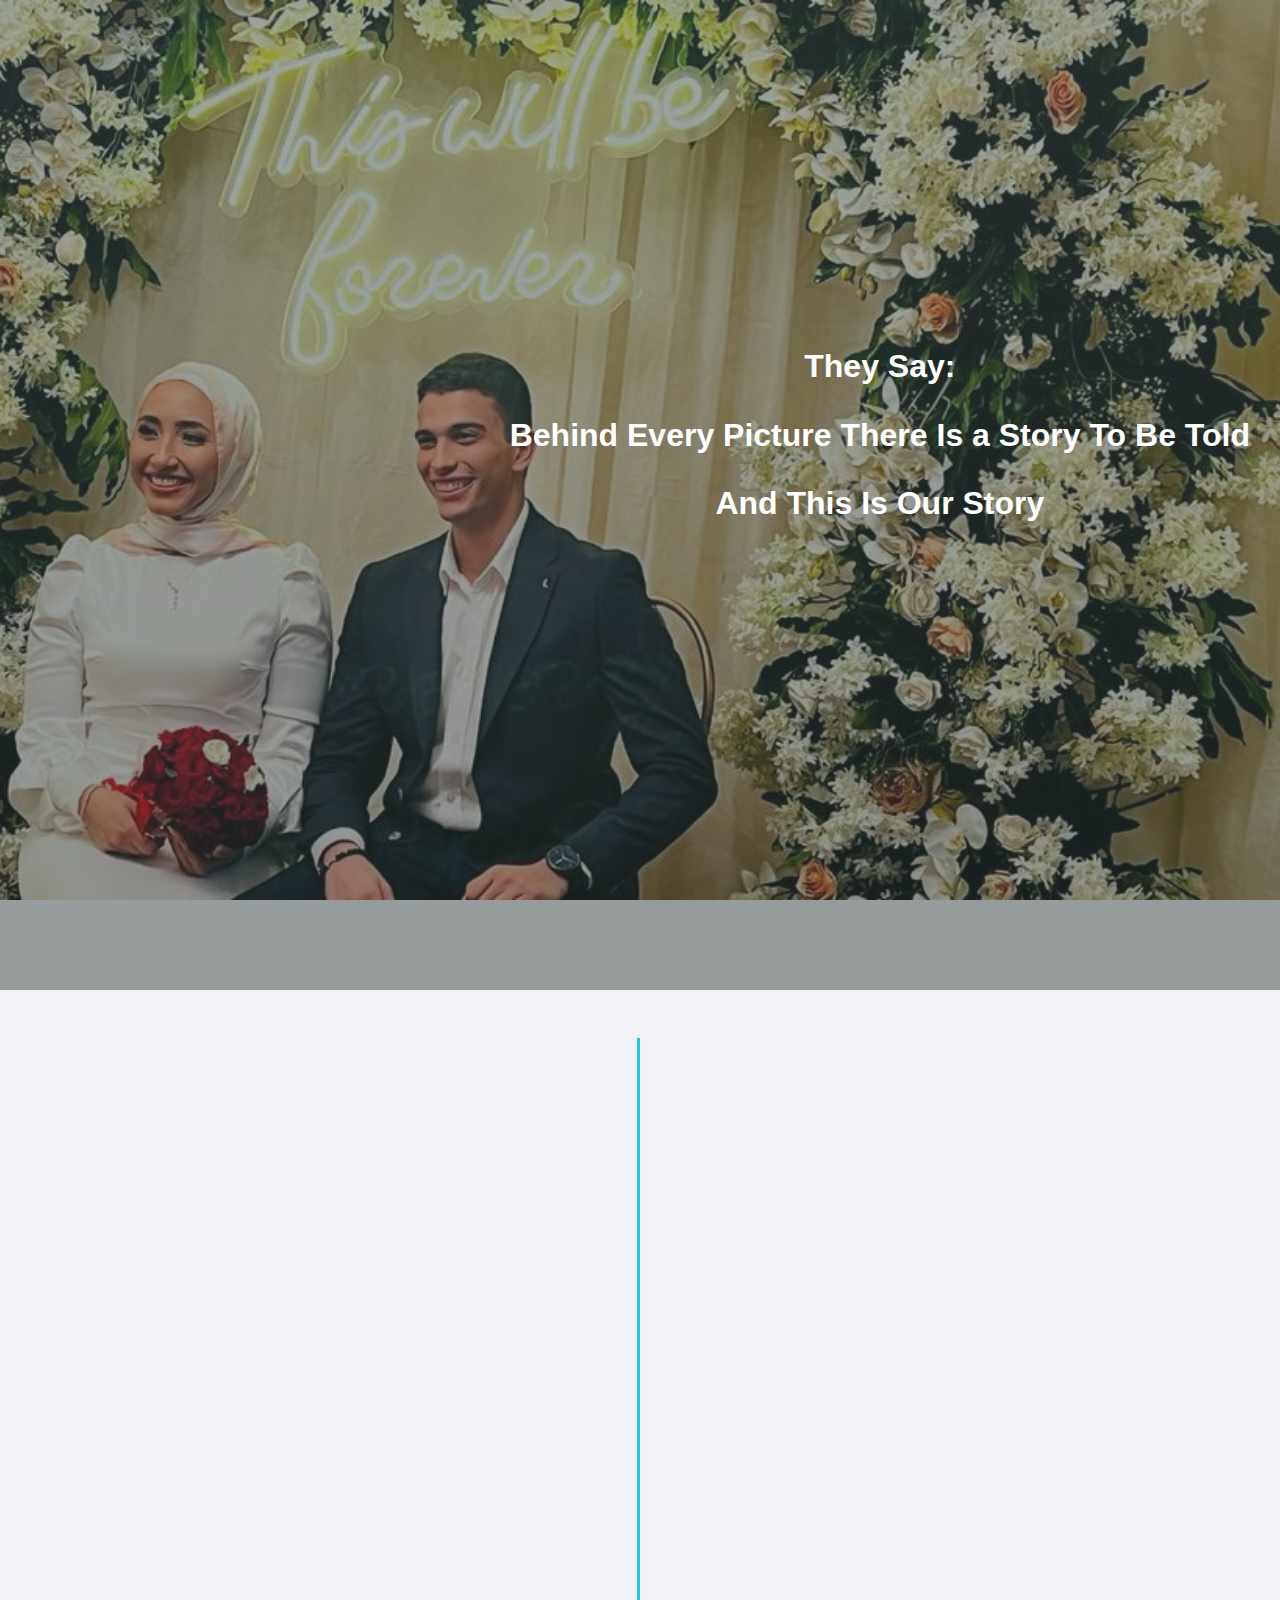
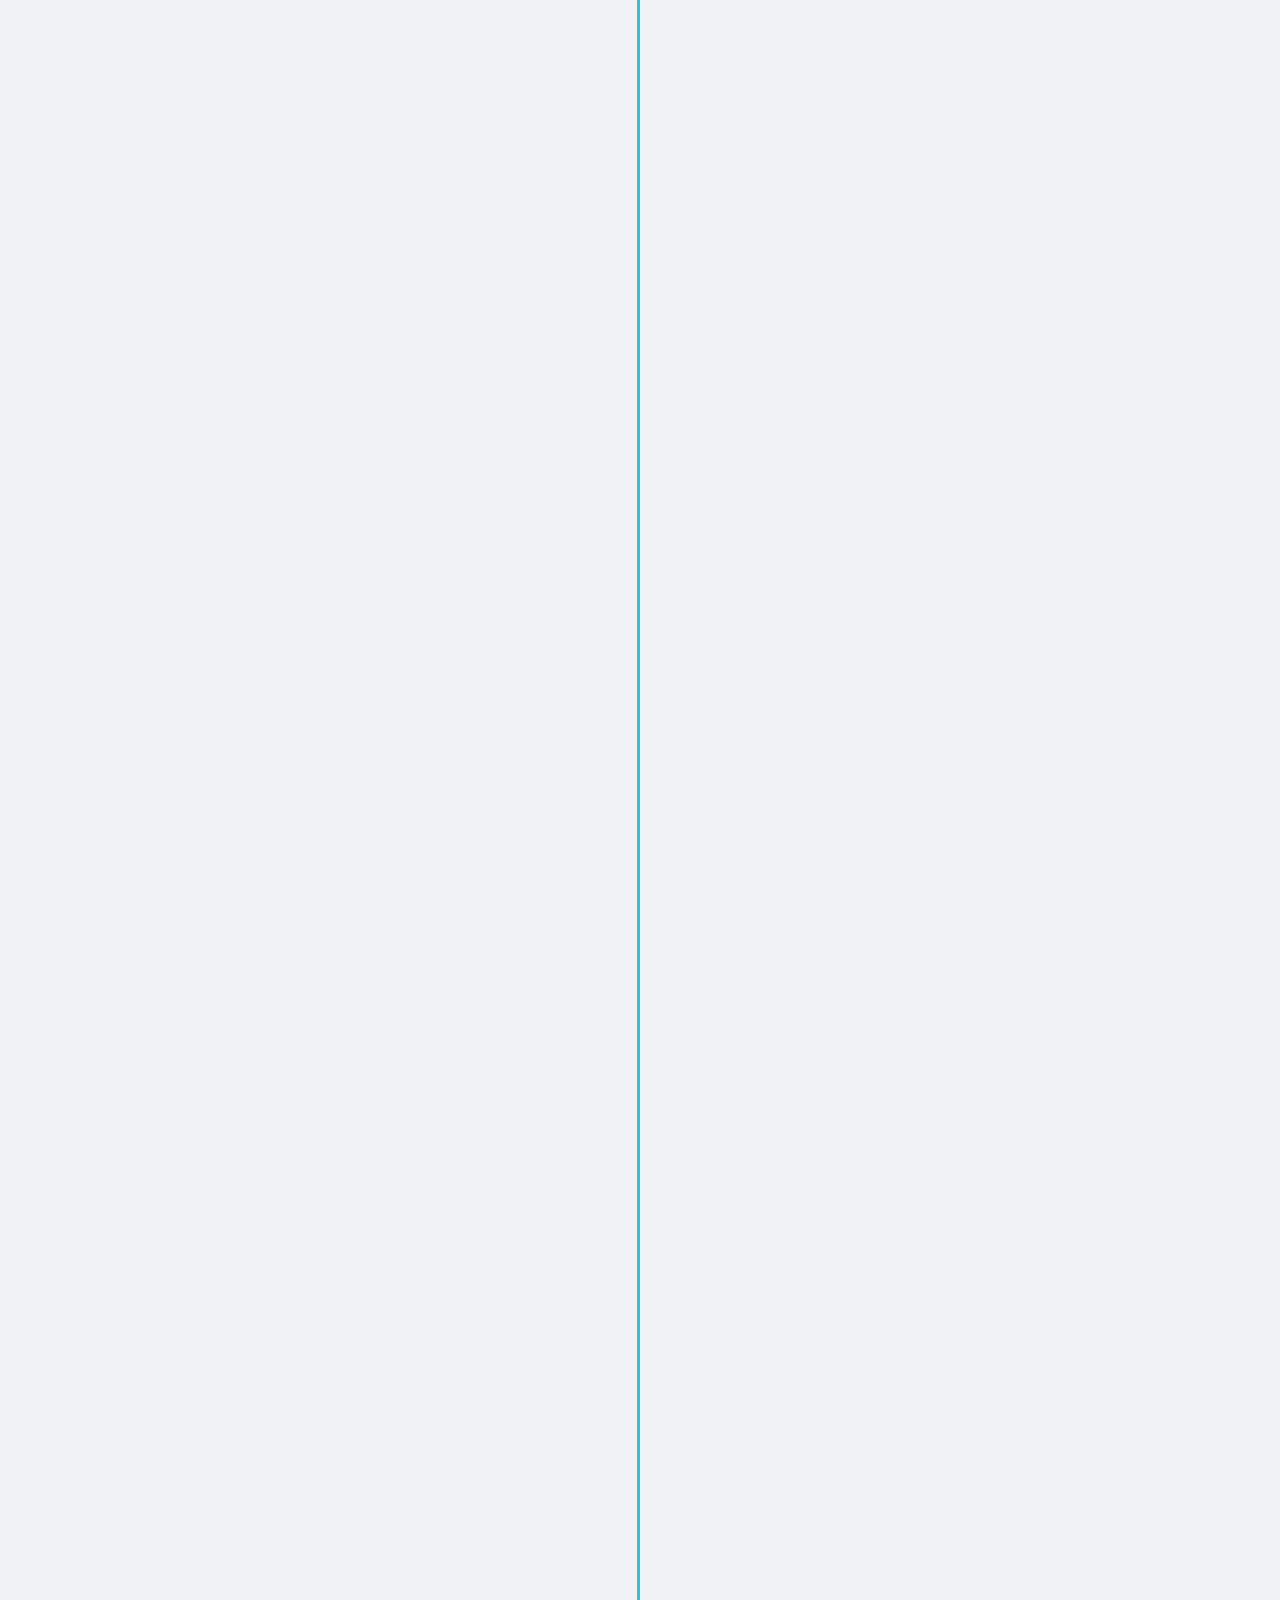
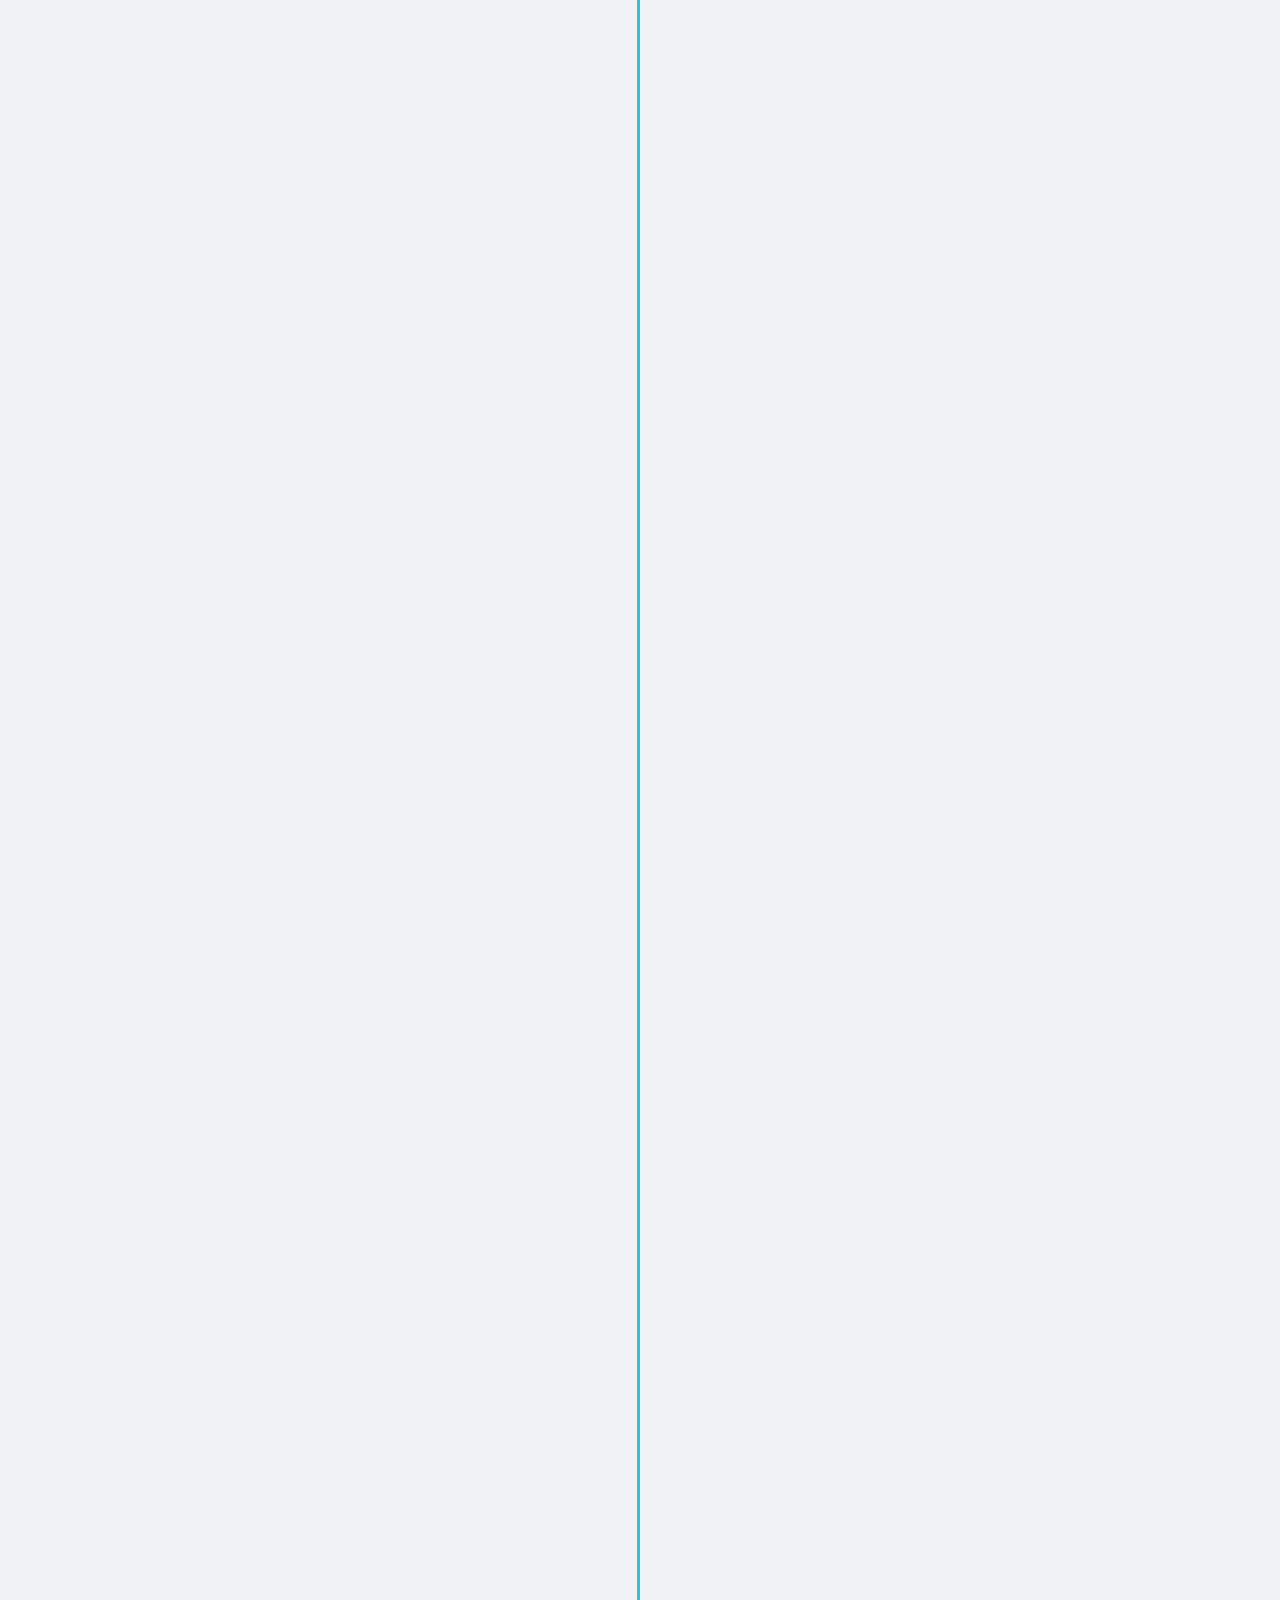
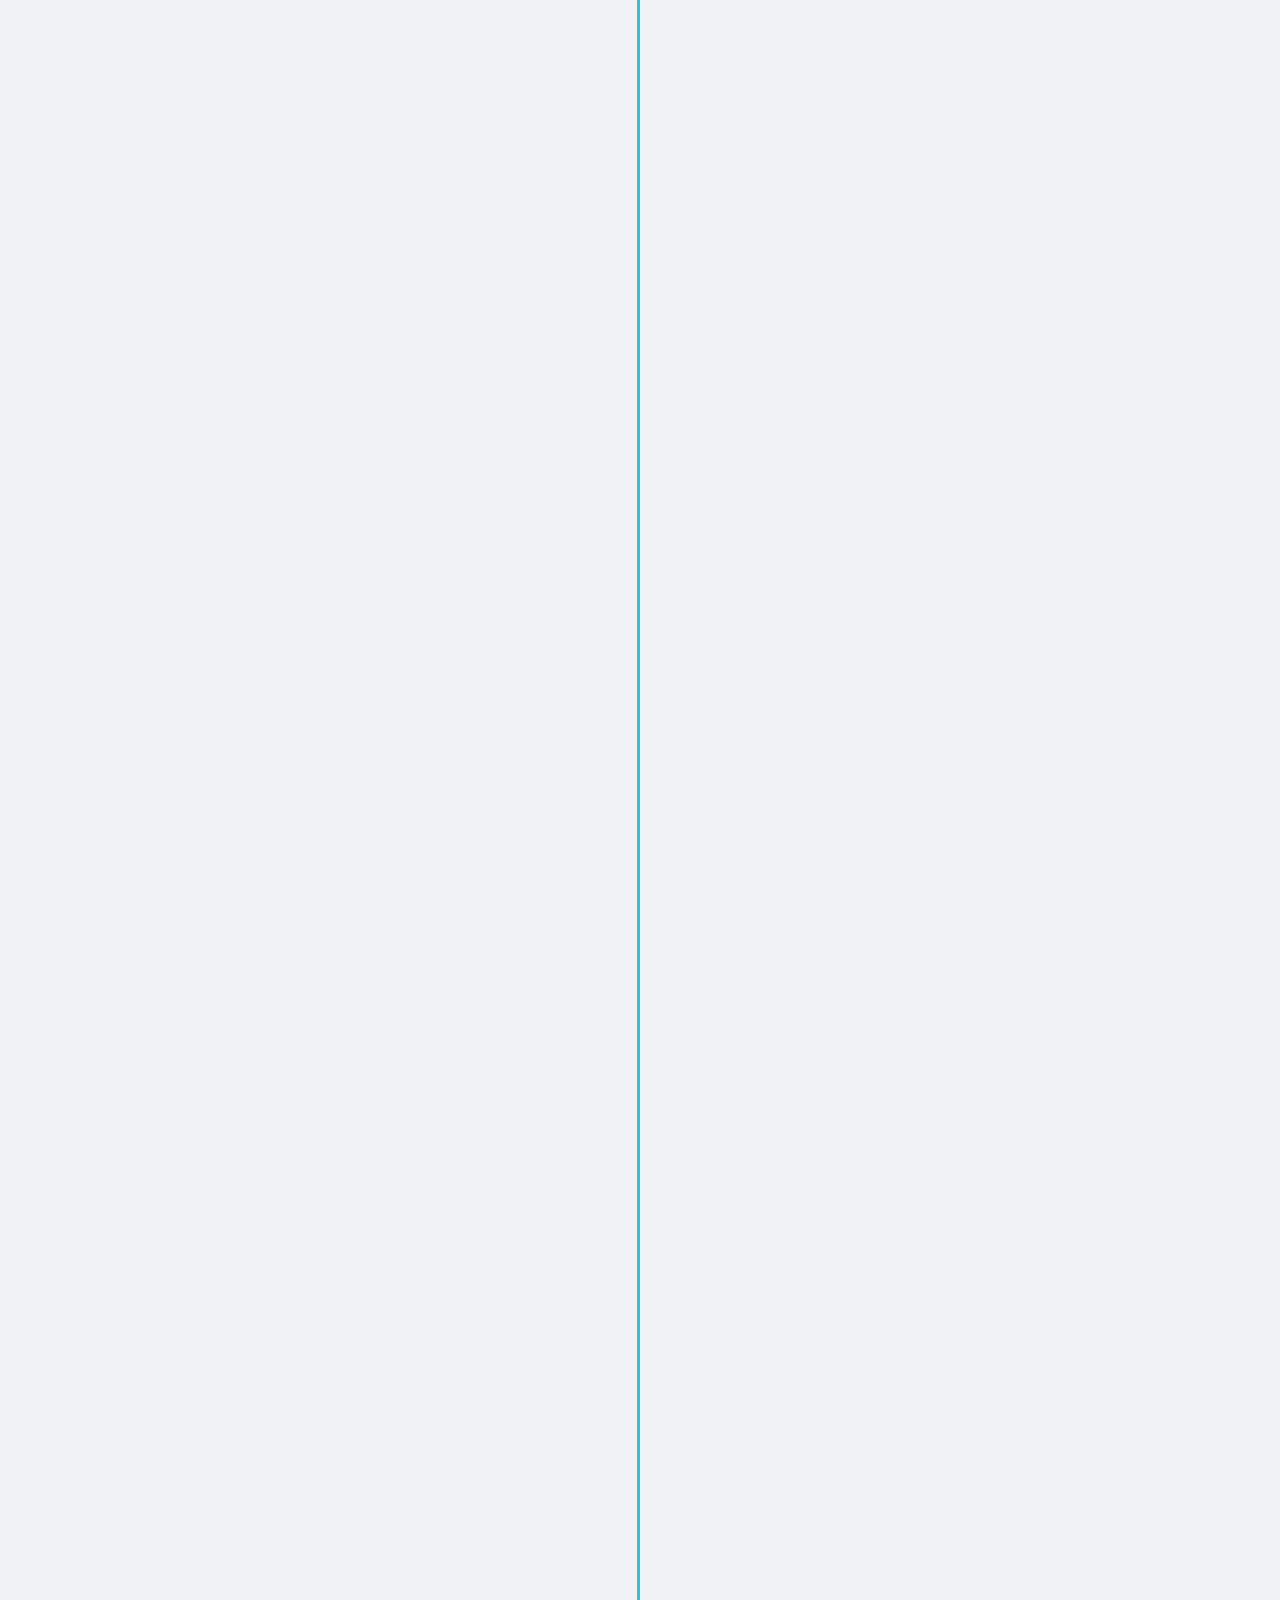
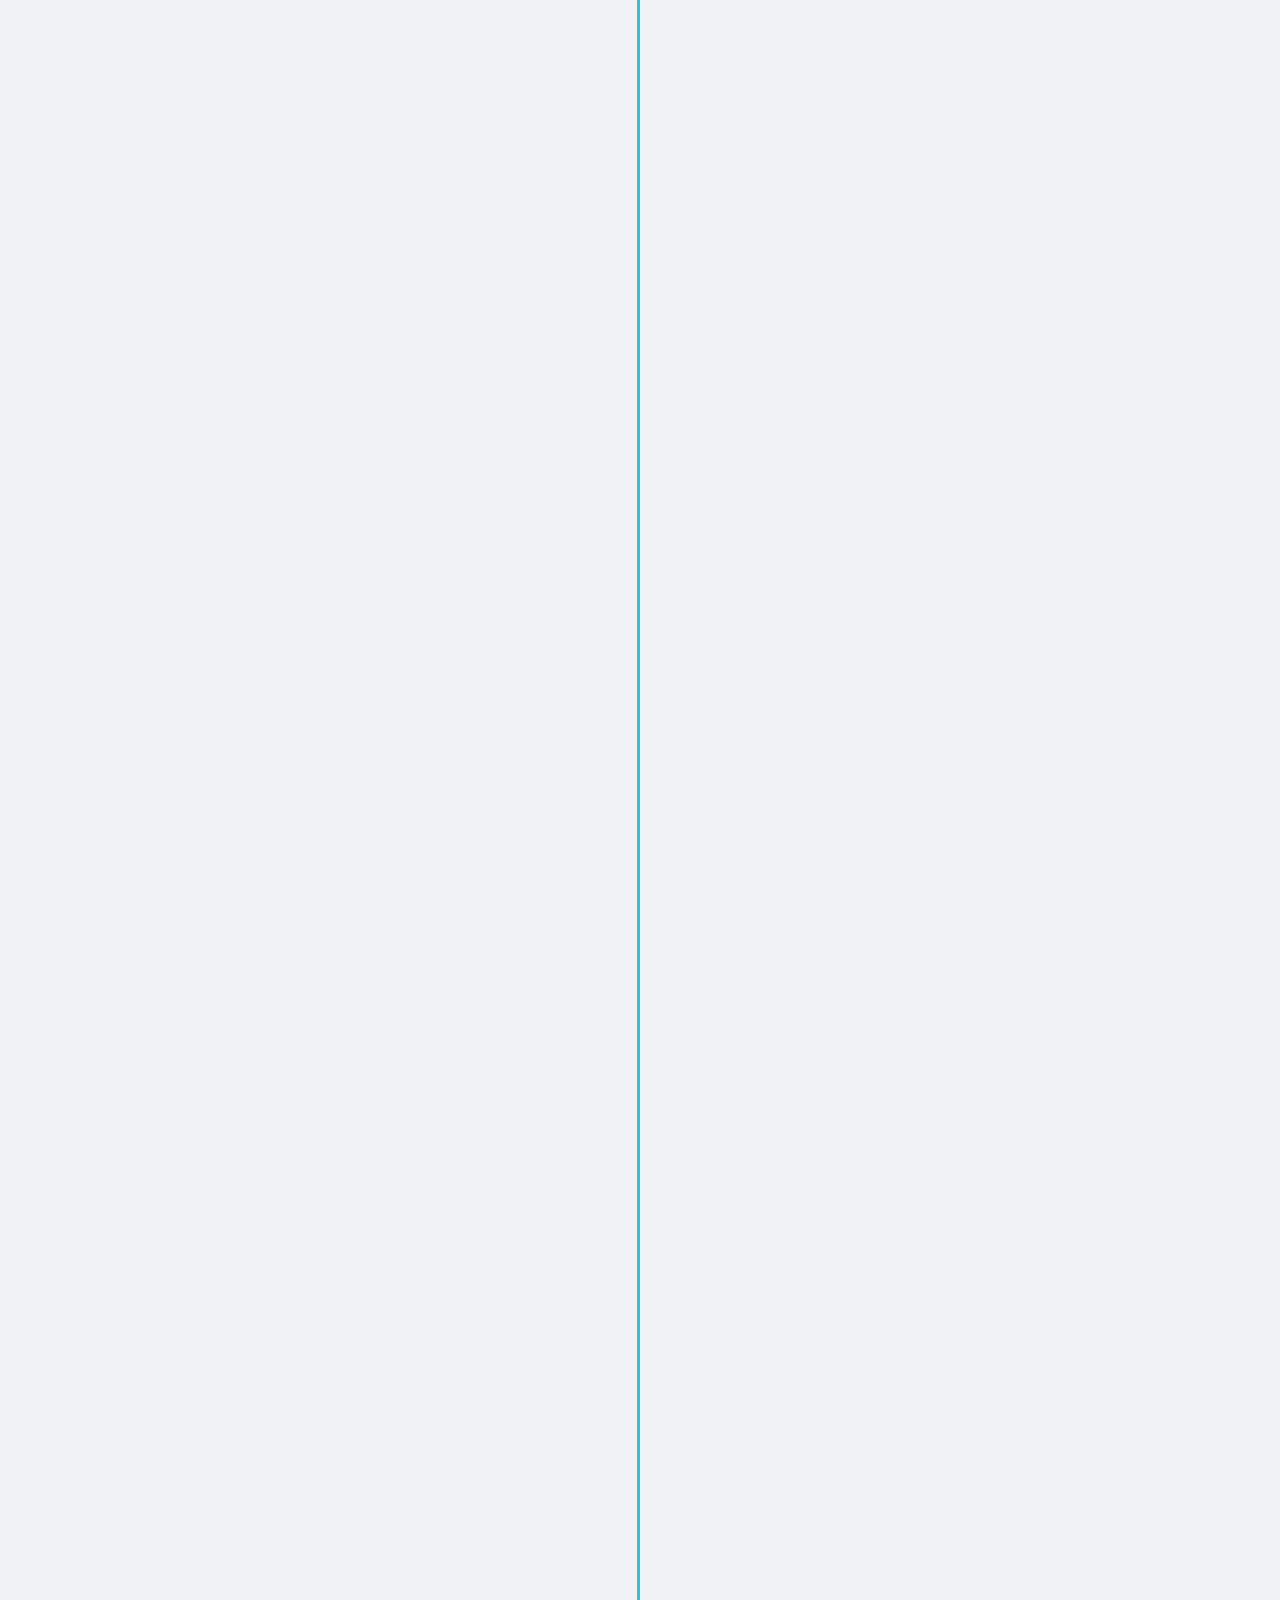
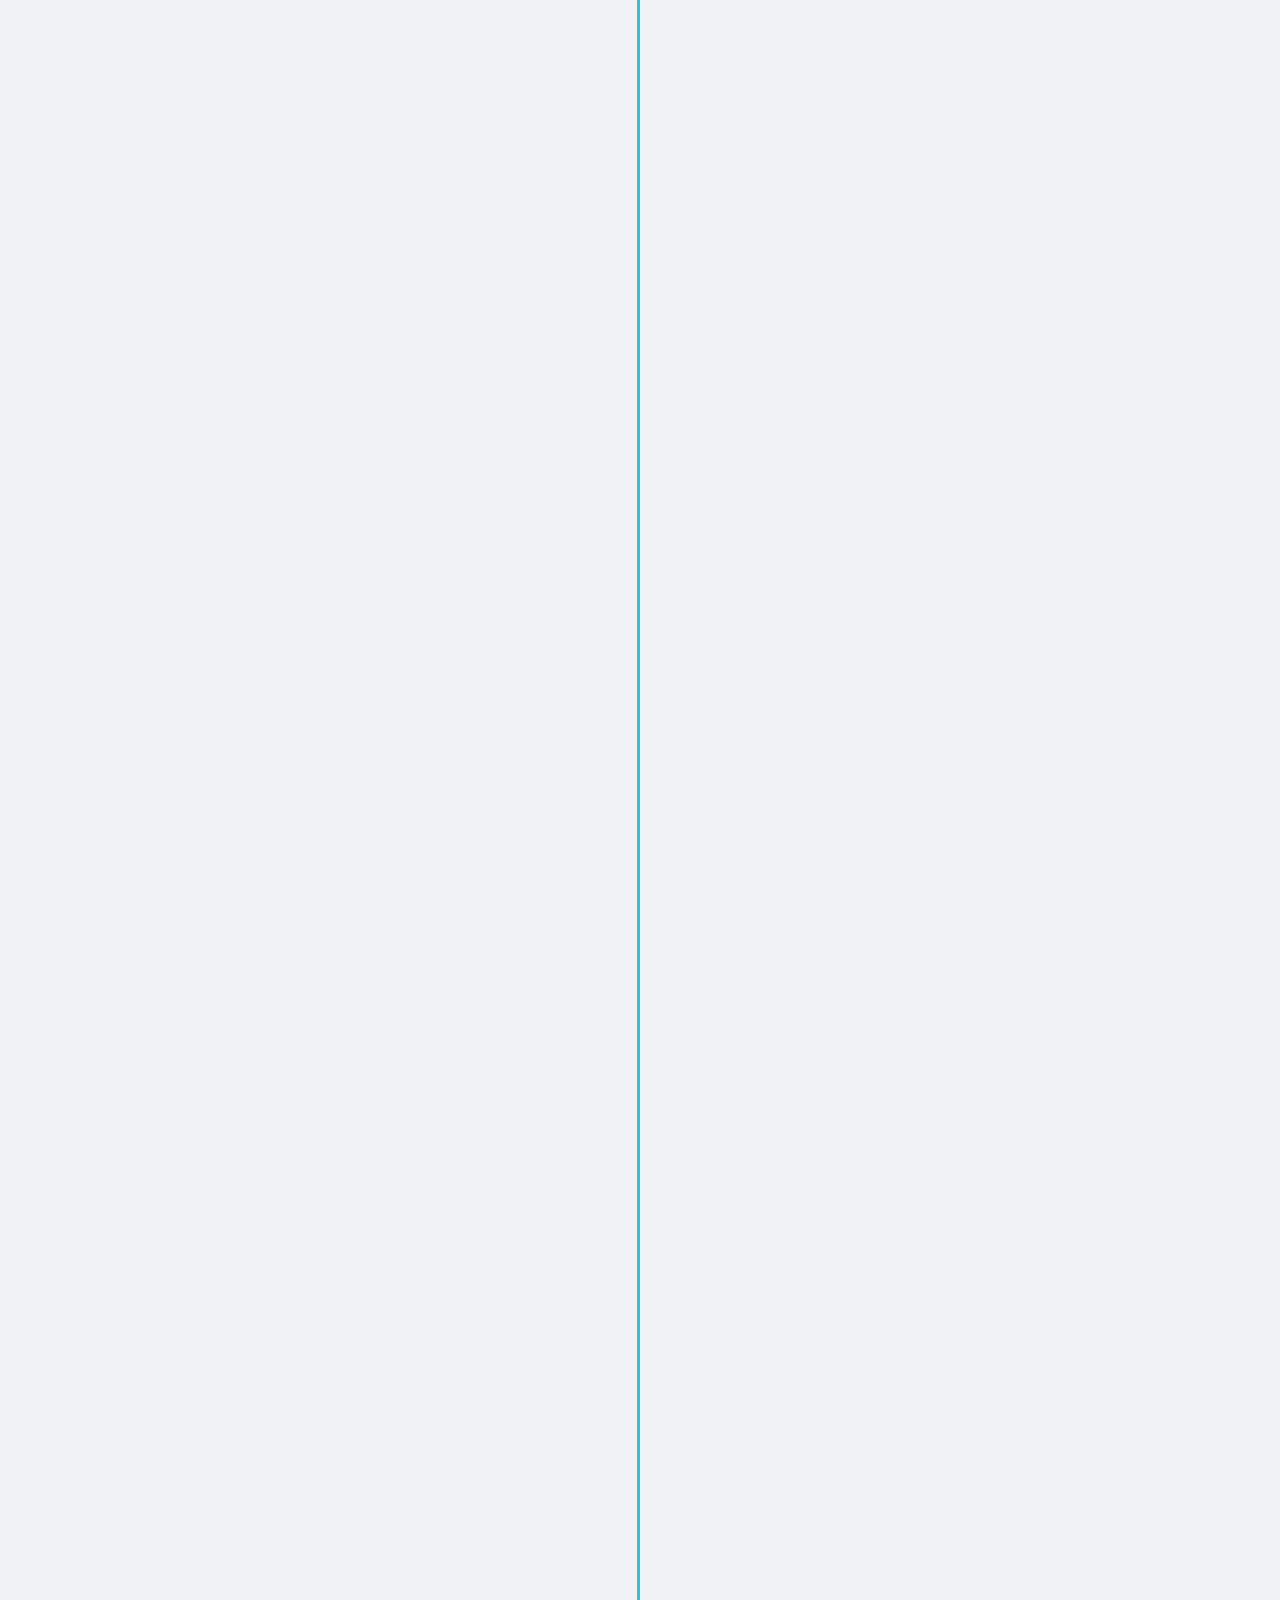
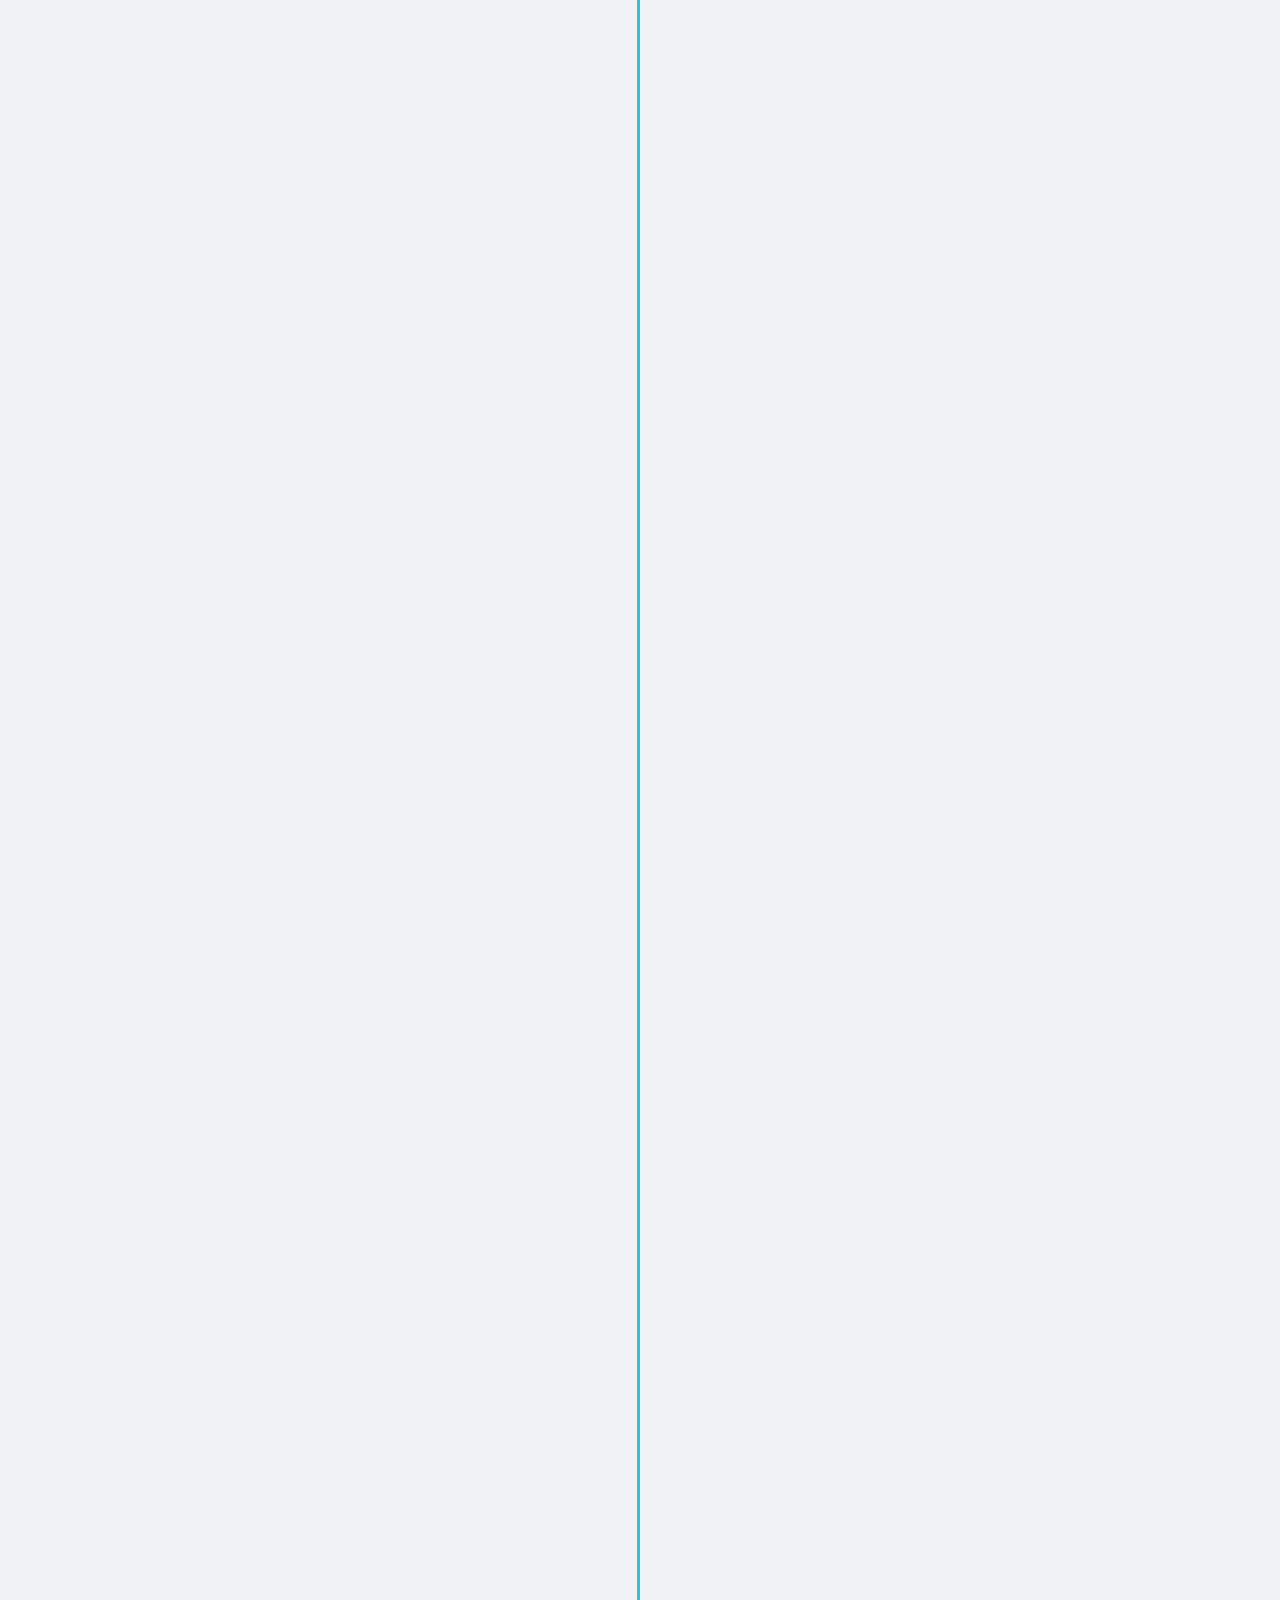
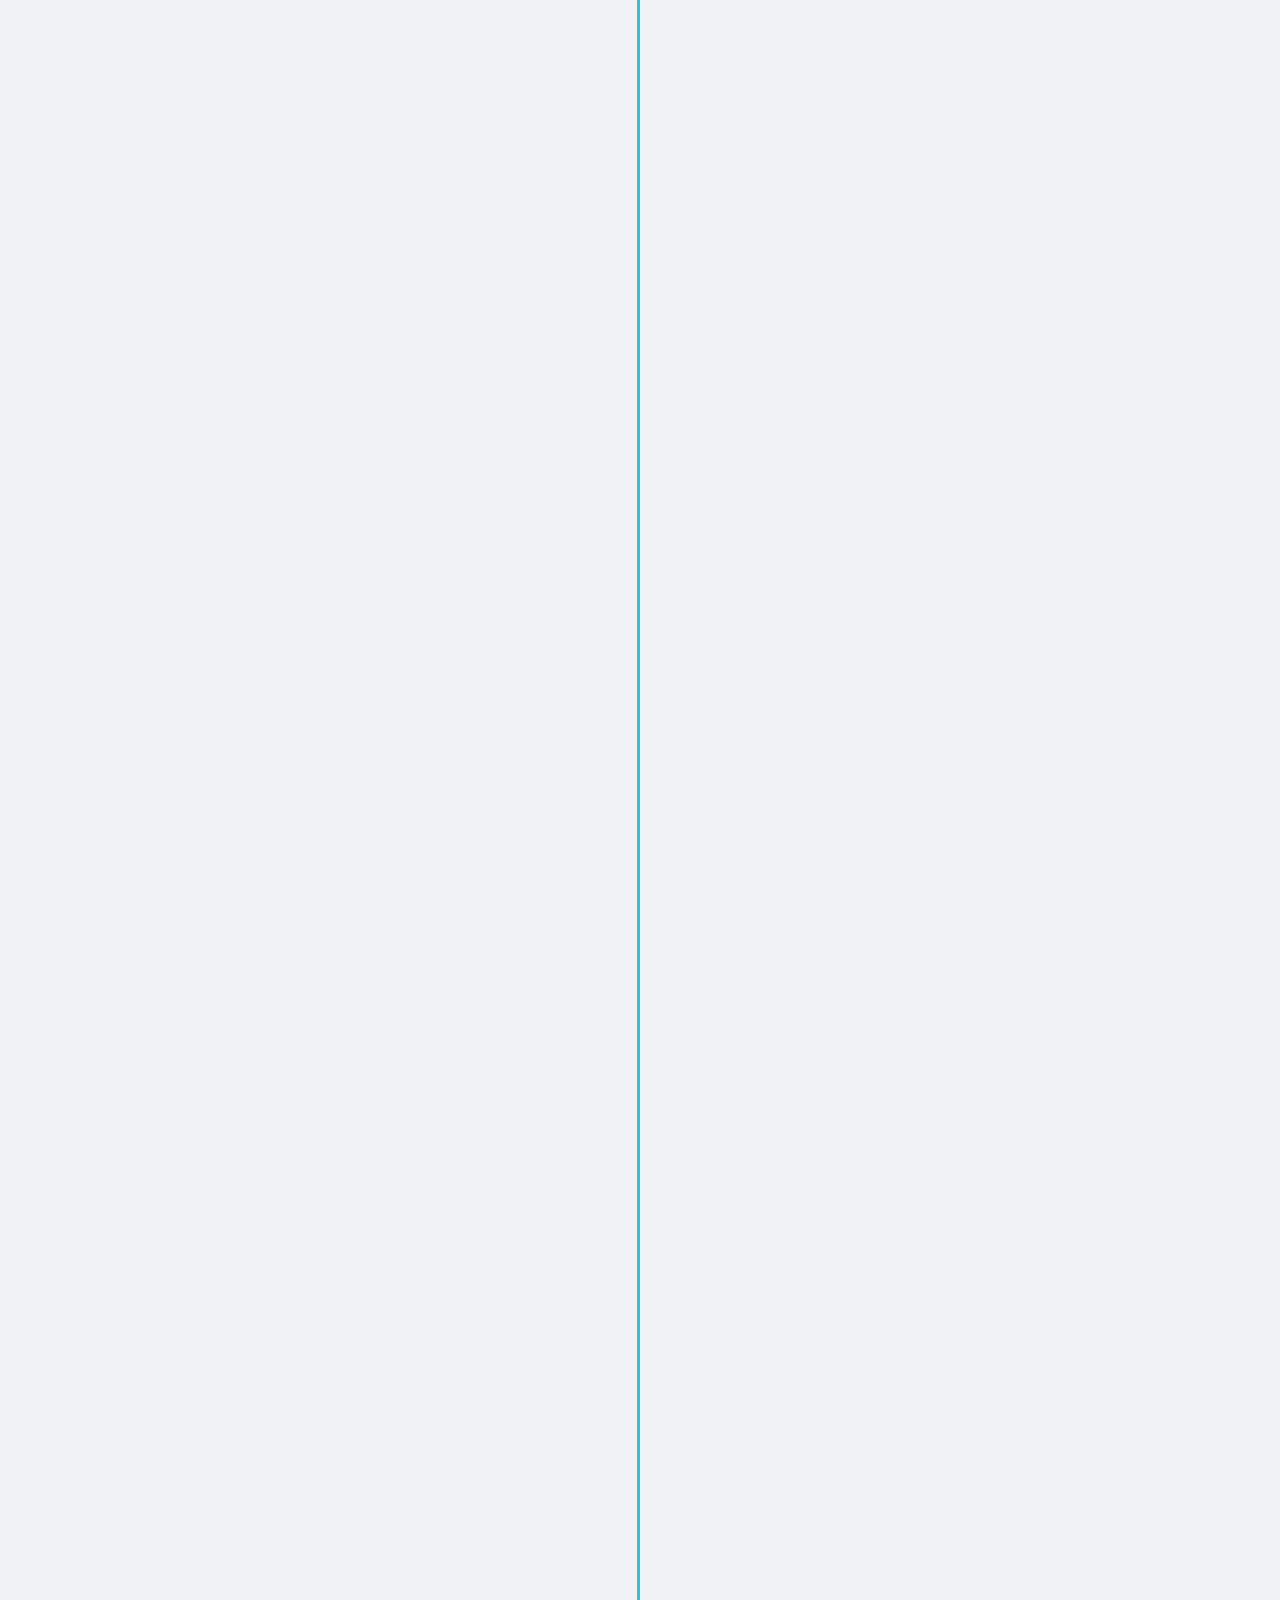
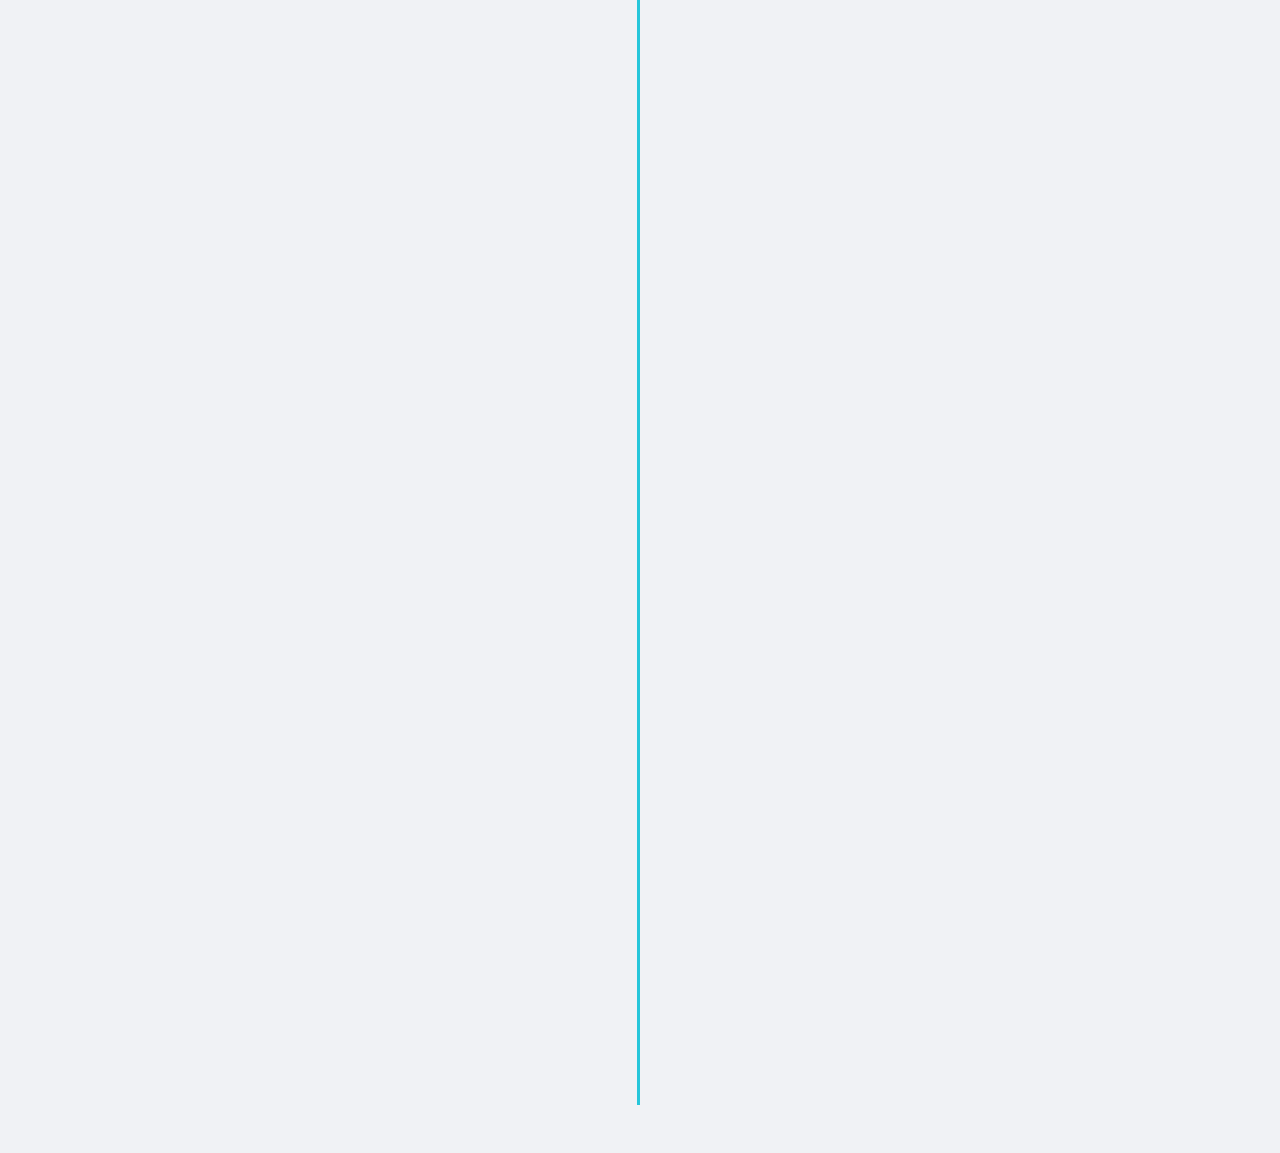
==== index.html @ fadbcac0 "rename home" ====
<!DOCTYPE html>
<html>
    <head>
        <link rel="stylesheet" href="https://maxcdn.bootstrapcdn.com/bootstrap/4.0.0/css/bootstrap.css">
        <link rel="stylesheet" href="main.css">
        <script src="main.js"></script>
    </head>
    <body>
      <section id="intro">
        <div id="intro" class="bg-image shadow-2-strong">
          <div class="intro-content">
            <div class="carousel-content">
              <h2>They Say:</h2>
              <h2>Behind Every Picture There Is a Story To Be Told</h2>
              <h2>And This Is Our Story</h2>
            </div>
          </div>
        </div>
      </section>


      <section style="background-color: #F0F2F5;">
        <div class="container py-5">
          <div class="main-timeline-2">
            <!-- First Look -->
            <div class="timeline-2 left-2 scrollFade">
              <div class="card">
                <div class="img-gradient">
                  <img src="images/IMG-20180905-WA0010.jpg" class="card-img-top"
                    alt="Responsive image">
                </div>
                <div class="card-body p-4">
                  <h4 class="fw-bold mb-4">First Look</h4>
                  <p class="text-muted mb-4"><i class="far fa-clock" aria-hidden="true"></i> 2017</p>
                  <p class="mb-0">First year in college wasn't very easy. New places, new people, different vibes nothing was ever similar. Till I saw her, well honestly she seemed very familiar.
                    She was incredibly beautiful and cute. So what directly came up to my mind is that she was one of those girls which you know that a decent amount of guys have tried to get close to her. 
                    That really blocked me from even trying, I mean let's be honest, the coolest guys have tried and she didn't respond, 
                    what chances do I have to compete with them. That kept me away from even trying to be a friend with her, honestly I've even started to get close to other girls.
                  </p>
                </div>
              </div>
            </div>
            <!-- Best Friends -->
            <div class="timeline-2 right-2 scrollFade">
              <div class="card">
                <div class="img-gradient">
                  <img src="images/IMG-20210120-WA0103.jpg" class="card-img-top"
                  alt="Responsive image">
                </div>
                <div class="card-body p-4">
                  <h4 class="fw-bold mb-4">Best Friends</h4>
                  <p class="text-muted mb-4"><i class="far fa-clock" aria-hidden="true"></i> 2019</p>
                  <p class="mb-0">Well things actually changed. A year after a year in college we started to have mutual friends, they opened the door for us to talk, it wasn't that much at the beggining,
                    but projects, and assignments opened many topics to talk more and to know each others even better. We were just friends, I actually started to like the way of her thinking, how she solves problems,
                    how smart and funny she is. She's not that northen star that you'll never get a chance to get any closer to.<br> Thing became better over time, she trusted me and did too. We both became really
                    good friends, nothing more, I even was with someone else and so did she. But I always found her in the center of my comfort zone.
                  </p>
                </div>
              </div>
            </div>
            <!-- Lost Contact -->
            <div class="timeline-2 left-2 scrollFade">
              <div class="card">
                <div class="img-gradient">
                  <img src="images/How-to-tell-if-someone-blocked-your-number1.webp" class="card-img-top-stretch"
                  alt="Responsive image">
                </div>
                <div class="card-body p-4">
                  <h4 class="fw-bold mb-4">Lost Contact</h4>
                  <p class="text-muted mb-4"><i class="far fa-clock" aria-hidden="true"></i> 2021</p>
                  <p class="mb-0">Problems between some of the mutual friends caused us to stop contacting, calls stopped, messages were not responded or even seen. After a while I assumed that she's going
                    to get engaged and maybe he's forcing her to cut off all her friends. It wasn't easy for me, I mean I've lost one of my best friends and the one that I trust to speak about a lot of sensitive things. 
                    Yes I was rally upset of her and decided just to move on and never look back again. <br>
                    8 months later, I got a good job offer aboard. I just left, I didn't tell her or even say goodbye eventhoug I've seen her once in one of our freinds birthday but my decision was made, I am leaving.
                  </p>
                </div>
              </div>
            </div>
            <!-- First Call Back -->
            <div class="timeline-2 right-2 scrollFade">
              <div class="card">
                <div class="img-gradient">
                  <img src="images/forgotten-mobile-phone-rings-footage-073955637_prevstill.webp" class="card-img-top-stretch"
                    alt="Responsive image">
                </div>
                <div class="card-body p-4">
                  <h4 class="fw-bold mb-4"> First Call Back</h4>
                  <p class="text-muted mb-4"><i class="far fa-clock" aria-hidden="true"></i> 17-03-2022</p>
                  <p class="mb-0">I will never forget this day. I was in the station waiting for the bus to go back home. My phone rang, and I saw her name. She's calling me? why?. 
                    Too many questions popped up suddendly, honestly I even said don't pick it up and ignore her as well as she did. But I couldn't, I thought that I've forgot everything about her,
                    but it turned out that the memories were deeply stored in my heart, they pushed me to pick it up and hear her voice for the first time since too long.<br>
                    She just came out from a toxic relationship that destroyed her spark. She needed me, and I couldn't do anything but to support her. We started to talk again, she calrified why she ghosted me at the beginning and 
                    she seemed very sorry, I really wanted to feel that, because I needed her as much as she did.</p>
                </div>
              </div>
            </div>
            <!-- First Meet Up -->
            <div class="timeline-2 left-2 scrollFade">
              <div class="card">
                <div class="img-gradient">
                  <img src="images/IMG-20220425-WA0021.jpg" class="card-img-top"
                    alt="Responsive image">
                </div>
                <div class="card-body p-4">
                  <h4 class="fw-bold mb-4">First Meet Up</h4>
                  <p class="text-muted mb-4"><i class="far fa-clock" aria-hidden="true"></i>25-04-2022</p>
                  <p class="mb-0">Since that day we talked a lot in the phone, I rememberd how comfortable was talking for hours with her. Till finally, it's Ramadan and I will come back home, and
                    to have a chance to see her since more than a year and a half. <br>
                    We decided to meet at the place where everything started, in front of the college. We went to eat Sushi, her favorite desh, and the one that I've never tried before. We then had a long 
                    walk to talk more and more, and to really remember how much that we've been good friends to each others
                  </p>
                </div>
              </div>
            </div>
            <!-- Realize How Much I Love Her -->
            <div class="timeline-2 right-2 scrollFade">
              <div class="card">
                <div class="img-gradient">
                  <img src="images/IMG-20220501-WA0000.jpg" class="card-img-top"
                    alt="Responsive image">
                </div>
                <div class="card-body p-4">
                  <h4 class="fw-bold mb-4">The First "I love You"</h4>
                  <p class="text-muted mb-4"><i class="far fa-clock" aria-hidden="true"></i> 01-05-2022</p>
                  <p class="mb-0">I didn't need much time to realize that she's more than a friend to me, I really care about her, she charms me with every detail she has. 
                    She raises me up in the sky whenever she laughs and turns my life into darkness whenever I feel that she's not okay. I didn't want to surrender to this feeling. I kept 
                    convencing myself that we are just friends, and nothing more will happen. Till this day, we supposed to meet up but something urgent popped up so I had to cancel, the thing that made her 
                    upset with me for the first time ever. I couldn't handle it, I took my car and exceeded every speed limit could ever be just to get to her and appologise. I was shocked from my reaction. 
                    Why am I doing that? I walked her back, and on the way I wasn't really conscious thinking of what am I doing, till finally it spelt out of my toungh "Rawan, I love You".
                  </p>
                </div>
              </div>
            </div>
            <!-- First Hands Holding -->
            <div class="timeline-2 left-2 scrollFade">
              <div class="card">
                <div class="img-gradient">
                  <img src="images/Screenshot_20230210-213947_Gallery.jpg" class="card-img-top"
                    alt="Responsive image">
                </div>
                <div class="card-body p-4">
                  <h4 class="fw-bold mb-4">First Hands Holding</h4>
                  <p class="text-muted mb-4"><i class="far fa-clock" aria-hidden="true"></i> 02-05-2022</p>
                  <p class="mb-0">She didn't say anything at the beginning but she then claimd that I'm maybe joking, or it's just that emotional needs that I had, it's anything else, it's not real.
                    The next day, it was the day before Eid. She had a night shift. Me and the boys went out, I then suggested to go somewhere which was close to her work place. Once we got there, 
                    I didn't give it a second thought, I miss her so much I really want to see her now no matter what even for 10 minutes. I drove to her work place, called her, and asked to see her.
                    She laughed, and actually she liked that I came to see her, it turned out that she herself wanted to see me. That was one of the best moments ever when we walked together, didn't talk 
                    about what I've said yesterday. But instead, my hand slipped and touched her hand, she didn't refuse it at the beginning and for the first time, I held her hand. It didn't take so much as we then 
                    realized what are we doing, so we moved our hands, but then I totally realized. I'm in deep love with this girl.
                  </p>
                </div>
              </div>
            </div>
            <!-- First Time She Sayed It -->
            <div class="timeline-2 right-2 scrollFade">
              <div class="card">
                <div class="img-gradient">
                  <img src="images/IMG-20220515-WA0091.jpg" class="card-img-top"
                    alt="Responsive image" style="height: 700px;">
                </div>
                <div class="card-body p-4">
                  <h4 class="fw-bold mb-4">First Time She Says It</h4>
                  <p class="text-muted mb-4"><i class="far fa-clock" aria-hidden="true"></i> 02-06-2022</p>
                  <p class="mb-0">After Eid, I travelled back to work. long distance relationships wasn't very easy. But it didn't affect us. Yes we're still just friends, but things evolved 
                    We talk much more now. we started to be more jelous on each others. I know that I love her, and I'm pretty sure that she feels the same. Although she's been always denying, I didn't ever lose hope.
                    Till finally, this day came. In a minute of silence, I swear my heart has skipped one of his beats when she responded finally to me:<br> "Mohamed, I love you too".
                  </p>
                </div>
              </div>
            </div>            
            <!-- First Time In Airport -->
            <div class="timeline-2 left-2 scrollFade">
              <div class="card">
                <div class="img-gradient">
                  <img src="images/20220705_191859.jpg" class="card-img-top"
                    alt="Responsive image">
                </div>
                <div class="card-body p-4">
                  <h4 class="fw-bold mb-4">First Time In Airport</h4>
                  <p class="text-muted mb-4"><i class="far fa-clock" aria-hidden="true"></i> 05-07-2022</p>
                  <p class="mb-0">This time, I didn't take too long before I came back home for the second Eid. I planned everything since I realized that she had the same feelings. Yes I can't
                    wait too long to see her again. I booked my ticket and didn't tell a single person abot it. I wanted to surprise everyone that I came again, but other hidden reason was that I wanted 
                    her to be the first person to see in the airport when I arrive back home. And everything went as I planned, she was there, in the airport, as usual can't be more cute and beautiful. She 
                    recieved me with her wholesome smile and her warm heart. At this particular moment, I knew that my heart made the best decision to spell it out.  
                  </p>
                </div>
              </div>
            </div>
            <!-- First Official Date -->
            <div class="timeline-2 right-2 scrollFade">
              <div class="card">
                <div class="img-gradient">
                  <img src="images/20220706_212412.jpg" class="card-img-top"
                    alt="Responsive image" style="height: 700px;">
                </div>
                <div class="card-body p-4">
                  <h4 class="fw-bold mb-4">First Official Date</h4>
                  <p class="text-muted mb-4"><i class="far fa-clock" aria-hidden="true"></i> 07-07-2022</p>
                  <p class="mb-0">Well now we know that we need to have a proper date, this long distance relationship was very difficult. So we went out to eat Sushi again, then she made
                    me drink the worst green juice ever, but I couldn't complain I mean she likes which serves it. Then we went to an arcane to play lots of video games together. It was really fun
                    to see her like a little girl, enjoying herself with all those games, jumping from to the other, laughing deeply from her heart and doesn't care about whoever watches or whatever. It was 
                    my first time to see this fun, cute, and crazy part of her, I knew now that I'm drowning in her love, and I can't swim. Actually I don't want to swim.<br>
                    After this day I made my mind, I need to go further in this relationship.
                  </p>
                </div>
              </div>
            </div>
            <!-- She Sayed Yes -->
            <div class="timeline-2 left-2 scrollFade">
              <div class="card">
                <div class="img-gradient">
                  <img src="images/IMG-20220722-WA0011.jpg" class="card-img-top"
                    alt="Responsive image">
                </div>
                <div class="card-body p-4">
                  <h4 class="fw-bold mb-4">She Said Yes</h4>
                  <p class="text-muted mb-4"><i class="far fa-clock" aria-hidden="true"></i> 22-07-2022</p>
                  <p class="mb-0">Things to say</p>
                </div>
              </div>
            </div>
            <!-- She is Mine -->
            <div class="timeline-2 right-2 scrollFade">
              <div class="card">
                <div class="img-gradient">
                  <img src="images/IMG_4362.jpg" class="card-img-top"
                    alt="Responsive image">
                </div>
                <div class="card-body p-4">
                  <h4 class="fw-bold mb-4">She is Mine</h4>
                  <p class="text-muted mb-4"><i class="far fa-clock" aria-hidden="true"></i> 02-08-2022</p>
                  <p class="mb-0">Things to say</p>
                </div>
              </div>
            </div>
            <!-- -->
            <div class="timeline-2 left-2 scrollFade">
              <div class="card">
                <div class="img-gradient">
                  <img src="images/no_image.jpg" class="card-img-top"
                    alt="Responsive image">
                </div>
                <div class="card-body p-4">
                  <h4 class="fw-bold mb-4">Title</h4>
                  <p class="text-muted mb-4"><i class="far fa-clock" aria-hidden="true"></i> 1111</p>
                  <p class="mb-0">Things to say</p>
                </div>
              </div>
            </div>
          </div>
        </div>
      </section>
    </body>


</html>
---- main.css ----
.img-gradient{
  position:relative;
  display:inline-block;
}

.img-gradient:after {
  content:'';
  position:absolute;
  left:0; top:0;
  width:100%; height:100%;
  display:inline-block;
  background: linear-gradient(to bottom, rgba(66, 84, 81, 0.5) 0%,rgba(43, 56, 54, 0.5) 100%); /* W3C */
  filter: progid:DXImageTransform.Microsoft.gradient( startColorstr='#002f4b', endColorstr='#00000000',GradientType=0 ); /* IE6-9 */
}
.img-gradient img{
  display:block;
}

.card {
    box-shadow: 0 4px 8px 0 rgba(0, 0, 0, 0.2);
    max-width: 450px;
    margin: auto;
    text-align: center;
    font-family: arial;
  }
  
  .card-img-top {
    width: 100%;
    /* height: 500px; */
    height: auto;

  }


  .card-img-top-stretch {
    width: 100%;
    height: 450px;
    /* height: auto; */
  }

  .card-body {
    padding: 2px 16px;
  }
  
  .card-title {
    font-size: 24px;
  }
  
  .card-text {
    font-size: 14px;
    color: grey;
    margin-bottom: 15px;
  }
  
  .btn {
    border: none;
    outline: 0;
    padding: 12px;
    color: white;
    background-color: #000;
    text-align: center;
    cursor: pointer;
    width: 100%;
    font-size: 18px;
  }
  
/* The actual timeline (the vertical ruler) */
.main-timeline-2 {
    position: relative;
  }
  
  /* The actual timeline (the vertical ruler) */
  .main-timeline-2::after {
    content: "";
    position: absolute;
    width: 3px;
    background-color: #26c6da;
    top: 0;
    bottom: 0;
    left: 50%;
    margin-left: -3px;
    margin-top: 0px;
  }
  
  /* Container around content */
  .timeline-2 {
    position: relative;
    background-color: inherit;
    width: 50%;
  }
  
  /* The circles on the timeline */
  .timeline-2::after {
    content: "";
    position: absolute;
    width: 25px;
    height: 25px;
    right: -11px;
    background-color: #26c6da;
    top: 15px;
    border-radius: 50%;
    z-index: 1;
  }
  
  /* Place the container to the left */
  .left-2 {
    padding: 0px 40px 20px 0px;
    left: 0;
  }
  
  /* Place the container to the right */
  .right-2 {
    padding: 0px 0px 20px 40px;
    left: 50%;
  }
  
  /* Add arrows to the left container (pointing right) */
  .left-2::before {
    content: " ";
    position: absolute;
    top: 18px;
    z-index: 1;
    right: 30px;
    border: medium solid #26c6da;
    border-width: 10px 0 10px 10px;
    border-color: transparent transparent transparent #26c6da;
  }
  
  /* Add arrows to the right container (pointing left) */
  .right-2::before {
    content: " ";
    position: absolute;
    top: 18px;
    z-index: 1;
    left: 30px;
    border: medium solid #26c6da;
    border-width: 10px 10px 10px 0;
    border-color: transparent #26c6da transparent transparent;
  }
  
  /* Fix the circle for containers on the right side */
  .right-2::after {
    left: -14px;
  }
  
  /* Media queries - Responsive timeline on screens less than 600px wide */
  @media screen and (max-width: 600px) {
    /* Place the timelime to the left */
    .main-timeline-2::after {
      left: 31px;
    }
  
    /* Full-width containers */
    .timeline-2 {
      width: 100%;
      padding-left: 70px;
      padding-right: 25px;
    }
  
    /* Make sure that all arrows are pointing leftwards */
    .timeline-2::before {
      left: 60px;
      border: medium solid #26c6da;
      border-width: 10px 10px 10px 0;
      border-color: transparent #26c6da transparent transparent;
    }
  
    /* Make sure all circles are at the same spot */
    .left-2::after,
    .right-2::after {
      left: 18px;
    }
  
    .left-2::before {
      right: auto;
    }
  
    /* Make all right containers behave like the left ones */
    .right-2 {
      left: 0%;
    }
  }


  .scrollFade {
    opacity: 1;
    pointer-events: all;
  }
  
  .scrollFade--hidden {
    opacity: 0;
    pointer-events: none;
  }
  
  .scrollFade--visible {
    opacity: 1;
    pointer-events: all;
  }
  
  .scrollFade--animate {
    transition: opacity 1s ease-in-out;
  }


@keyframes fadeIn {
  0% { opacity: 0; }
  100% { opacity: 1; }
}
  

#intro {
  background: linear-gradient(rgba(66, 84, 81, 0.5), rgba(43, 56, 54, 0.5)), url("images/IMG-20220803-WA0018.jpg") fixed center center;
  background-size: cover;
  width: 100%;
  height: 110vh;
  animation: fadeIn 3s;
}

#intro .intro-content {
  text-align: center;
  display: flex;
  justify-content: right;
  align-items: center;
  position: absolute;
  bottom: 0;
  top: 0;
  left: 0;
  right: 0;
}


#intro h2 {
  color: rgb(255, 255, 255);
  margin-bottom: 30px;
  margin-right: 30px;
  font-size: 32px;
  font-weight: 700;
  animation: fadeIn 10s;
}
#intro p {
  width: 80%;
  -webkit-animation-delay: 0.4s;
  animation-delay: 0.4s;
  margin: 0 auto 30px auto;
  color: rgb(255, 255, 255);
}
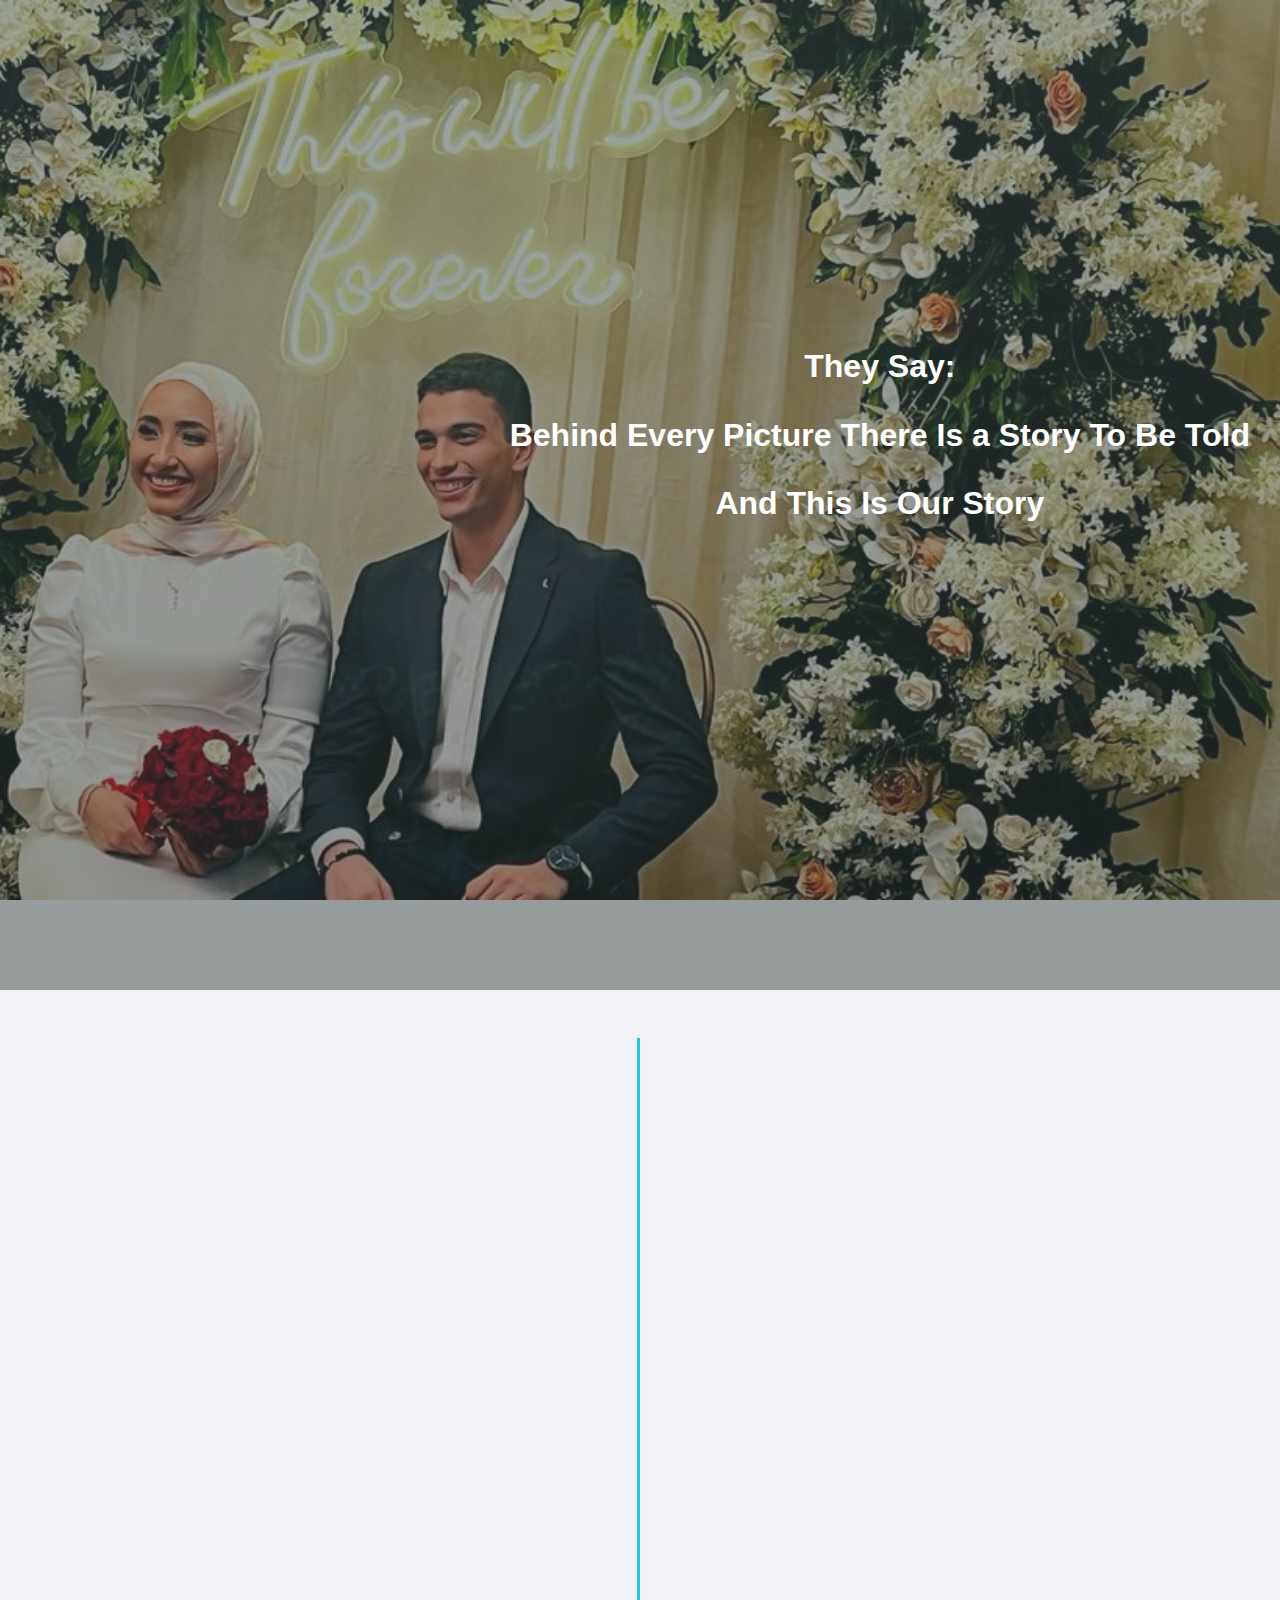
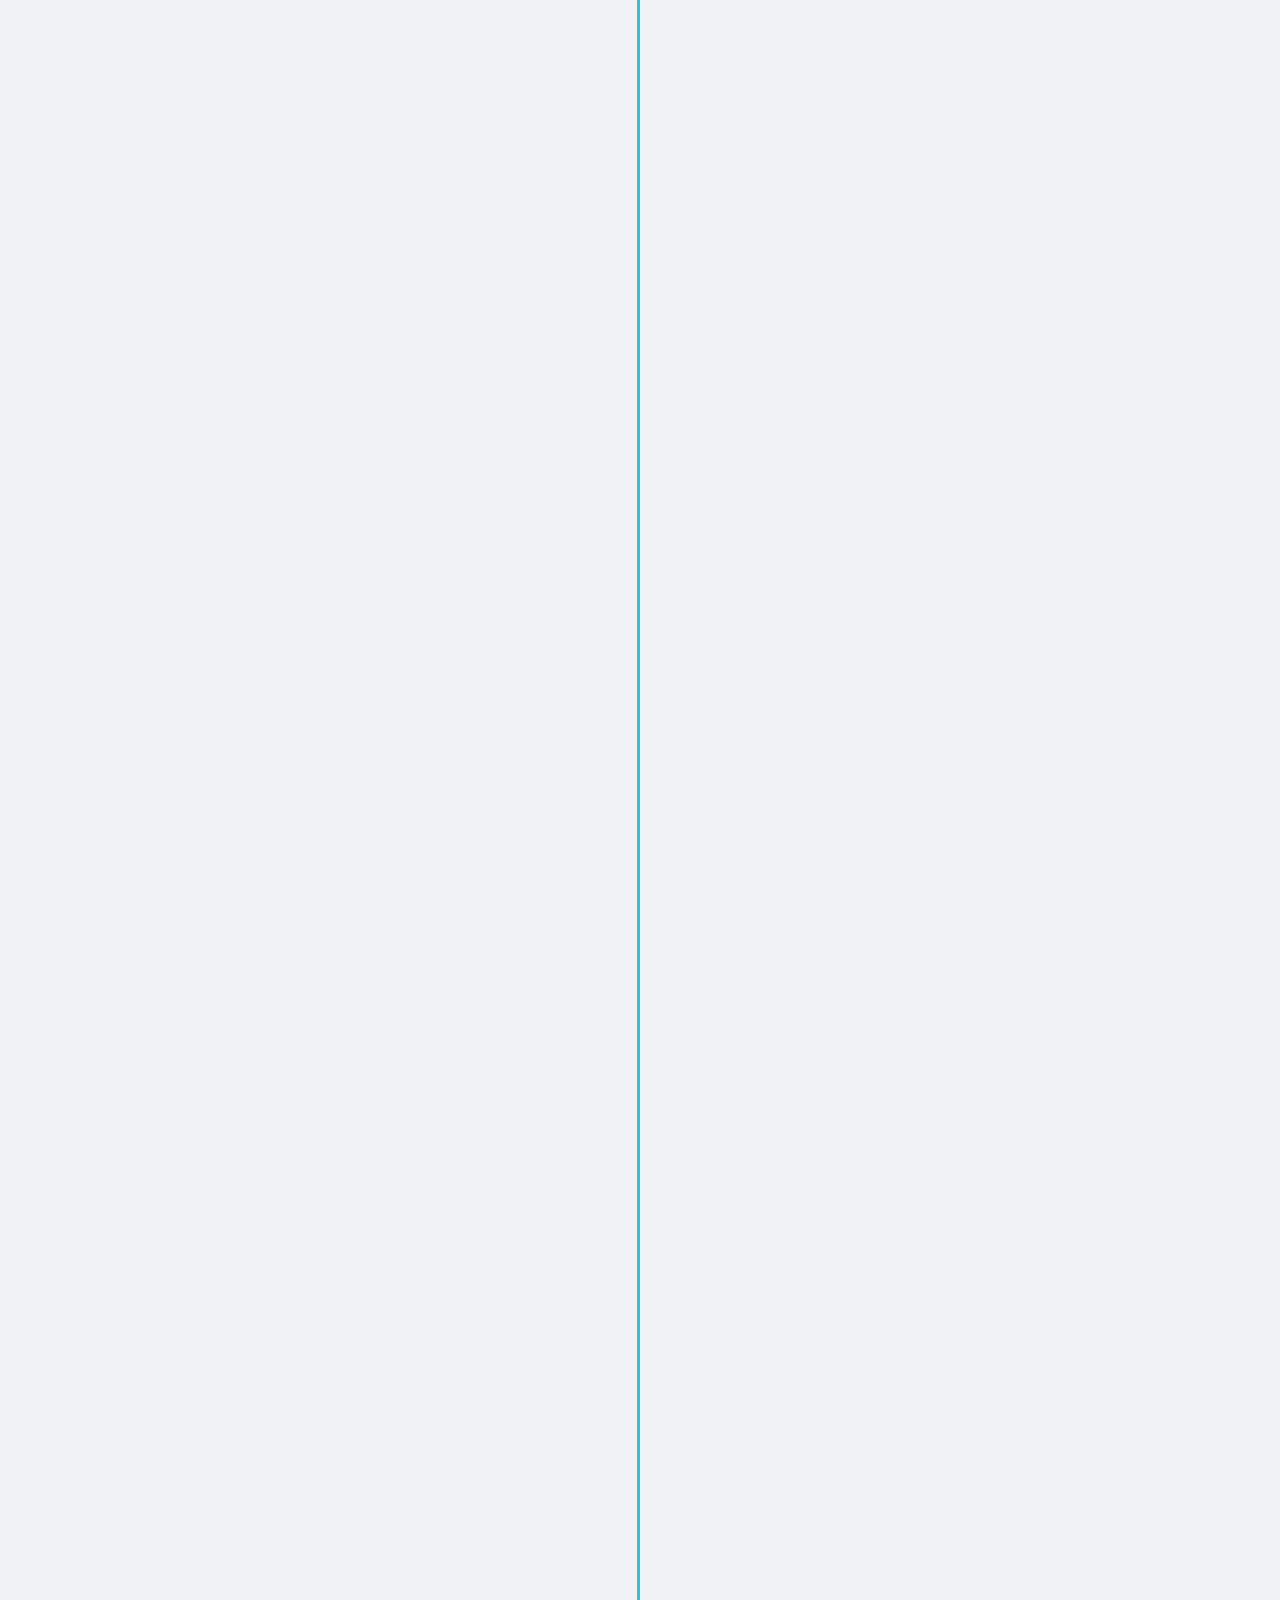
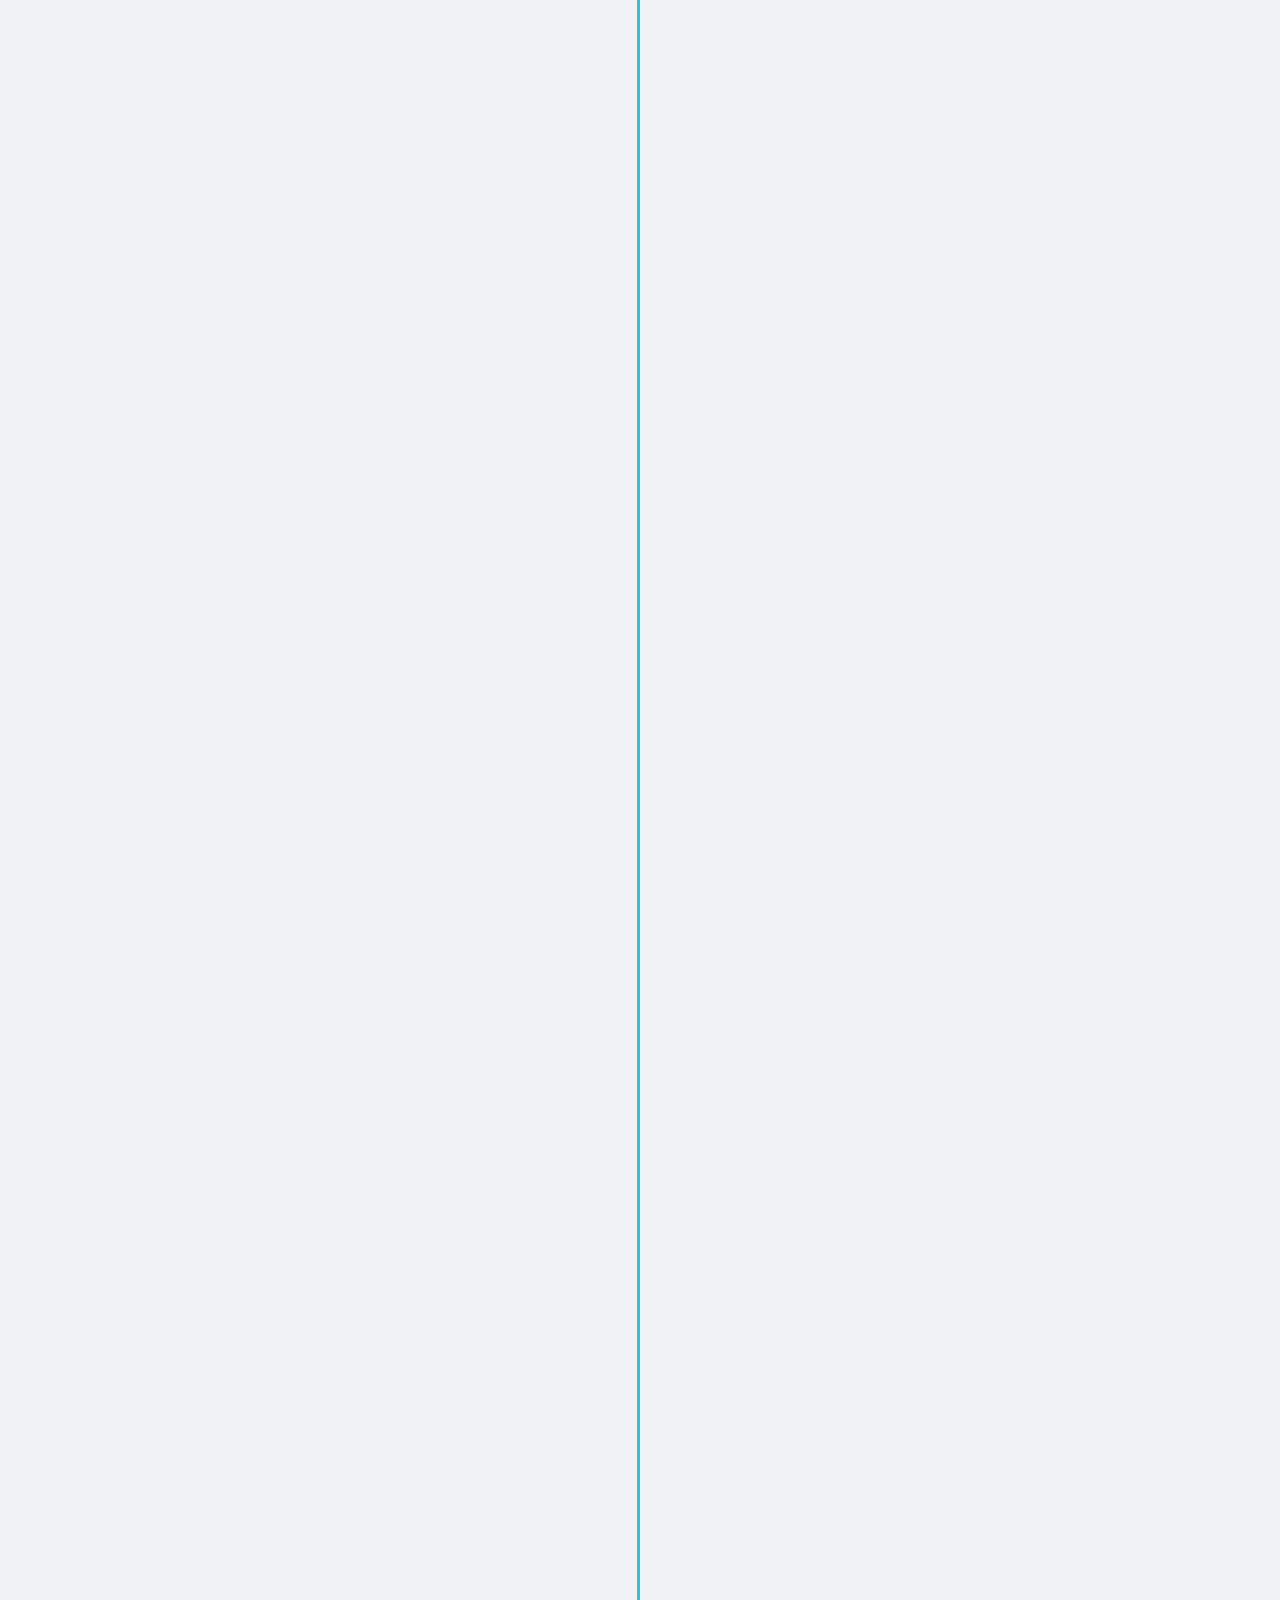
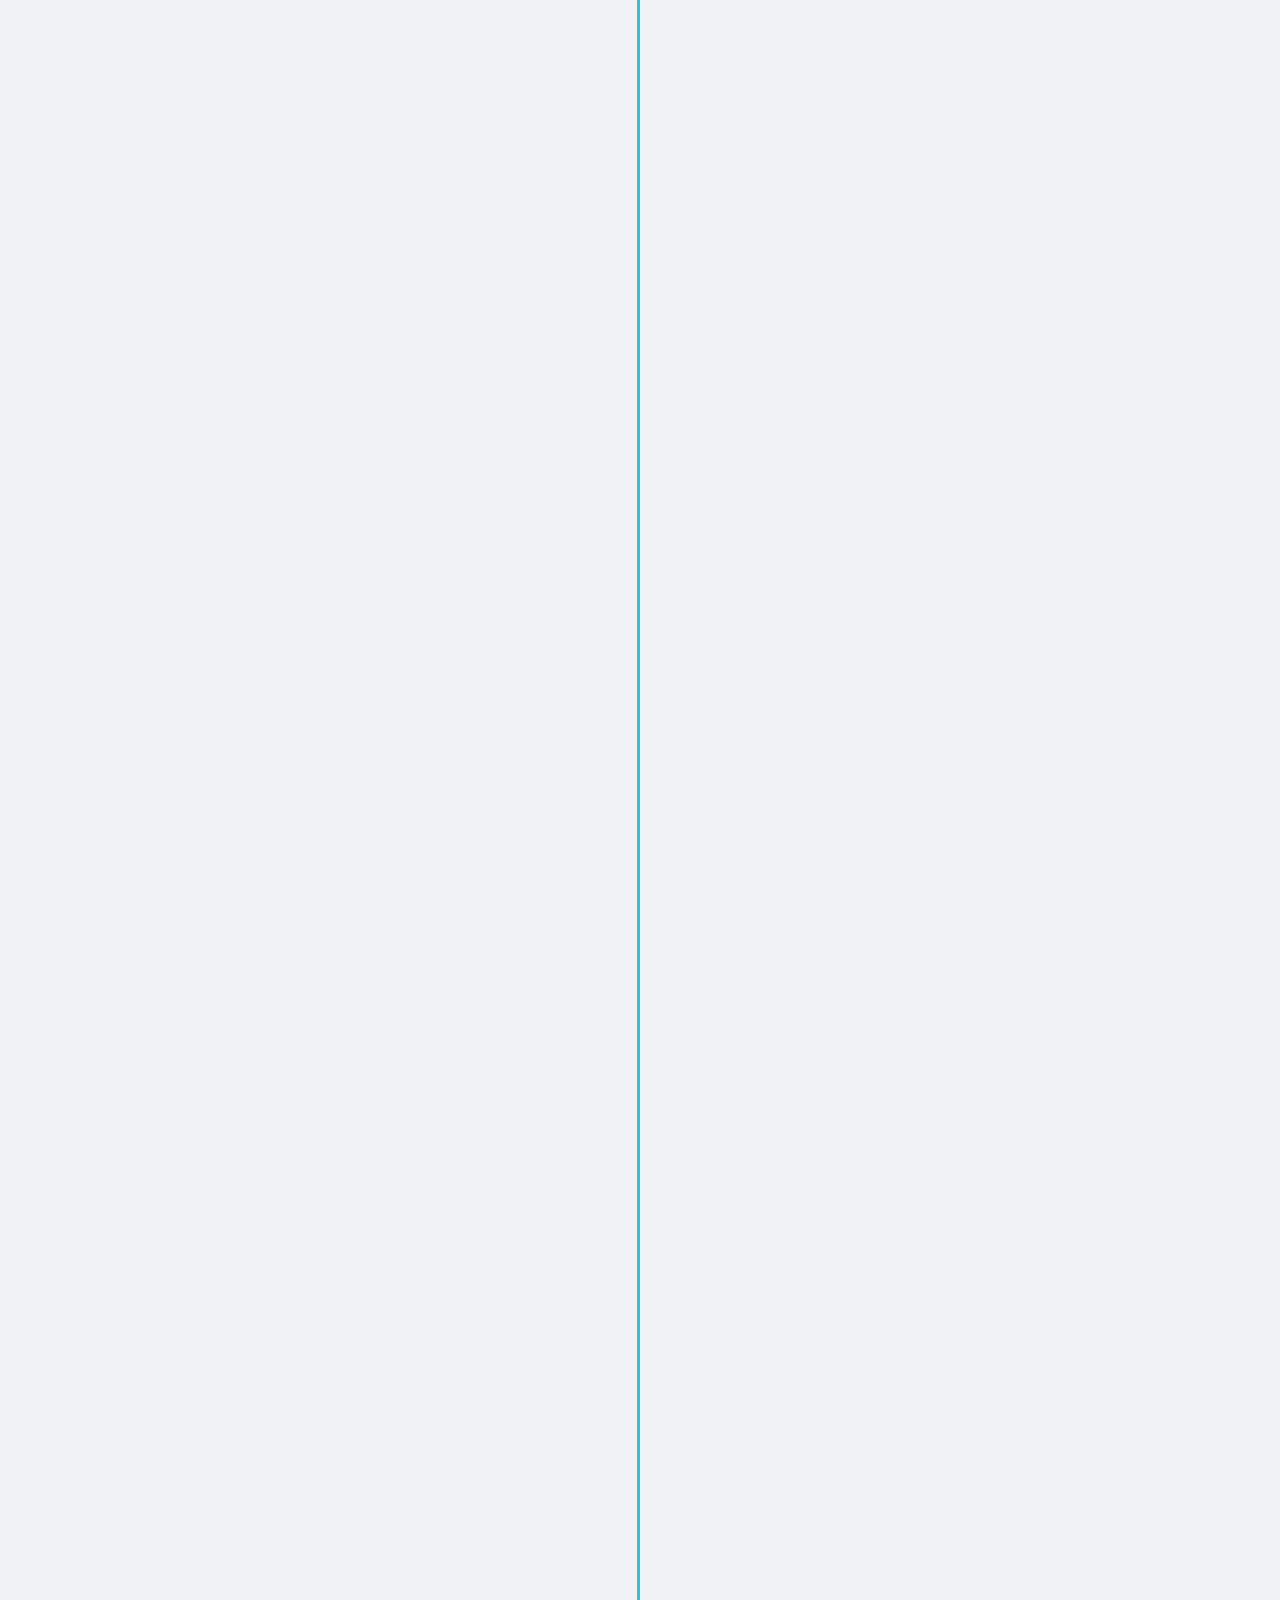
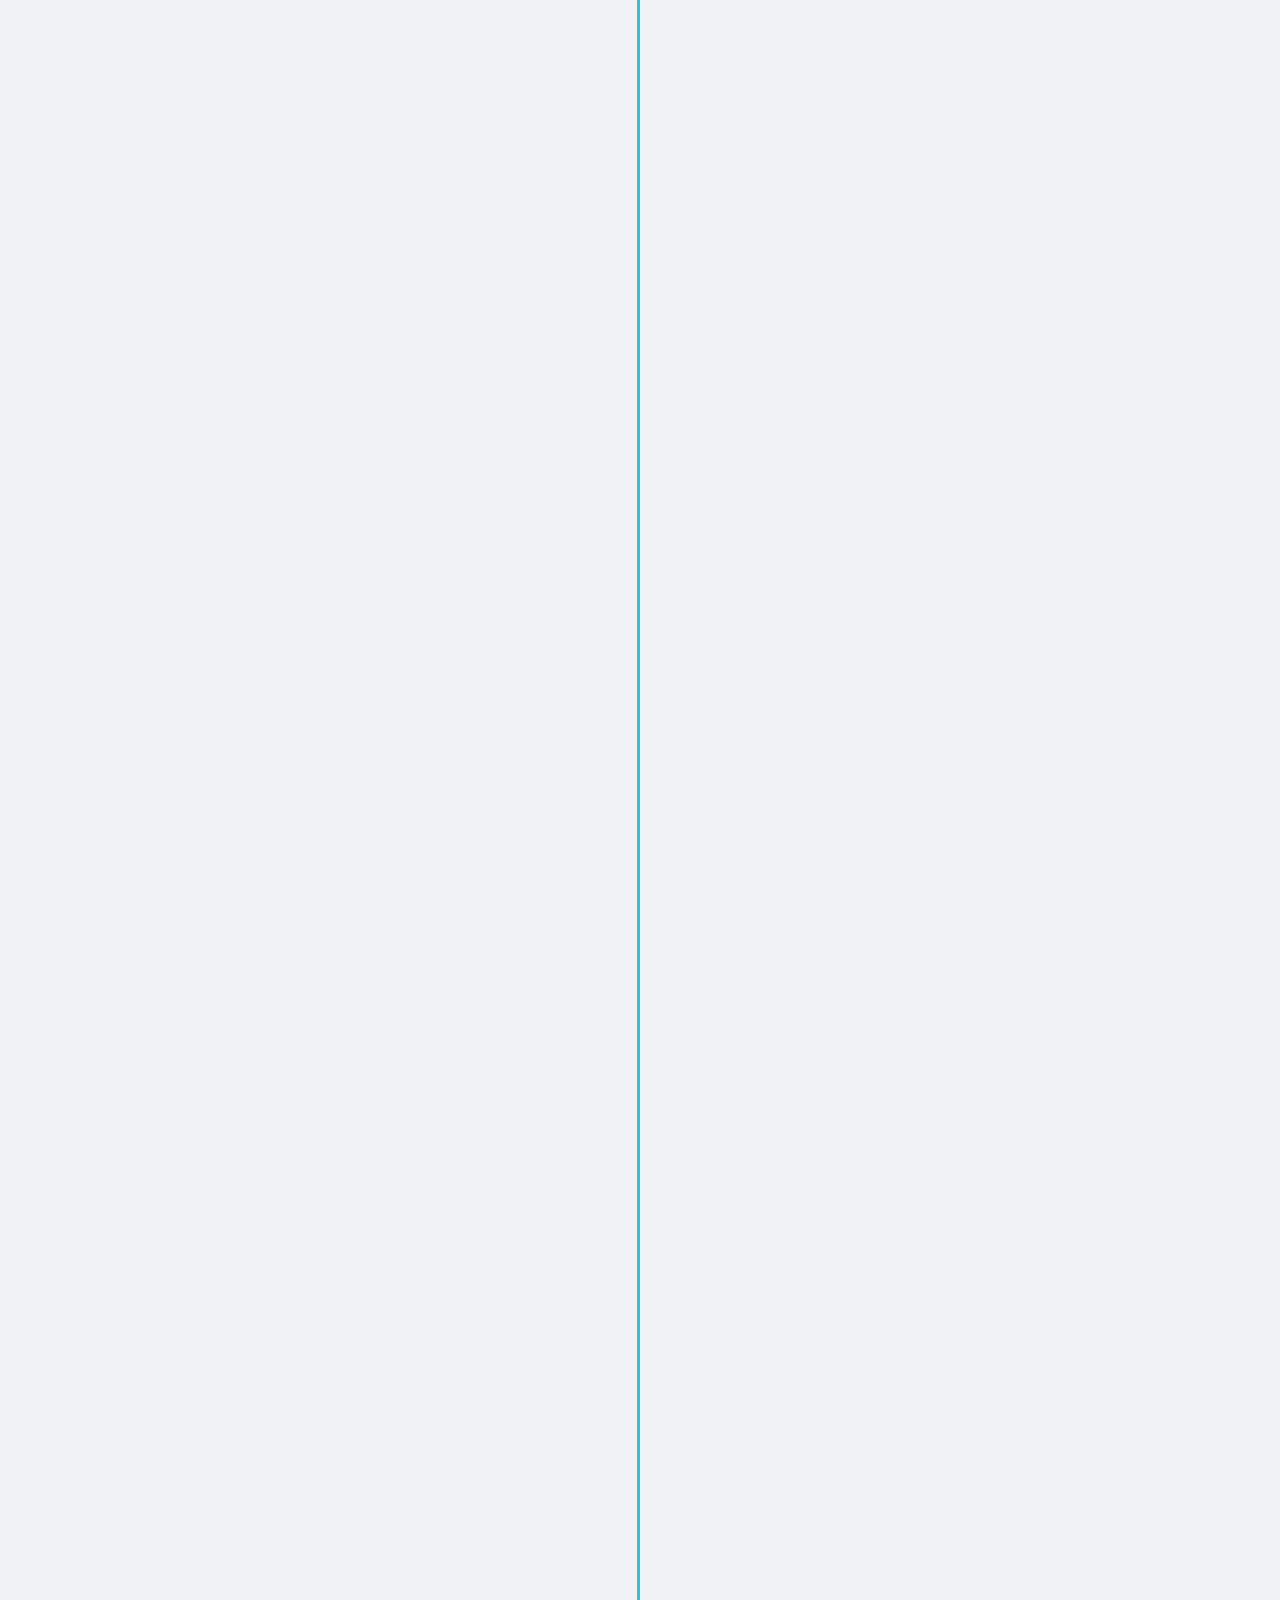
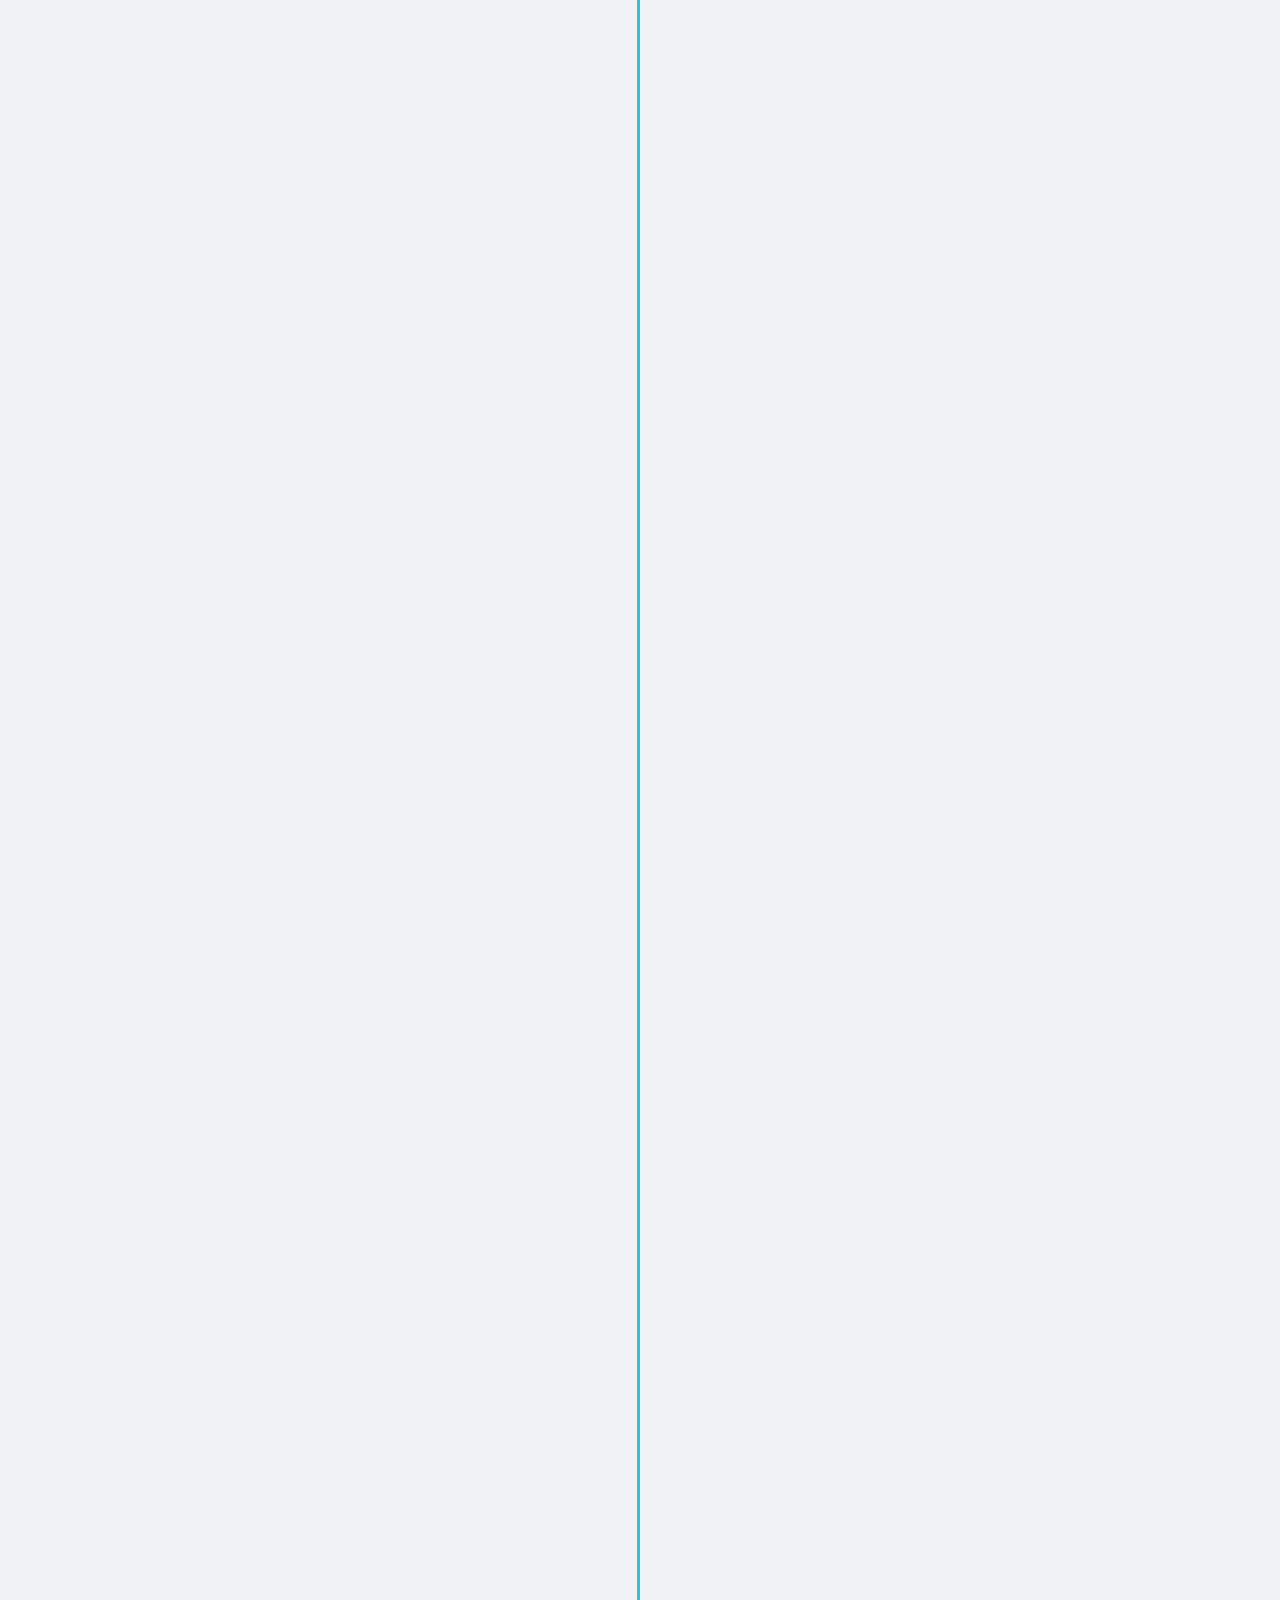
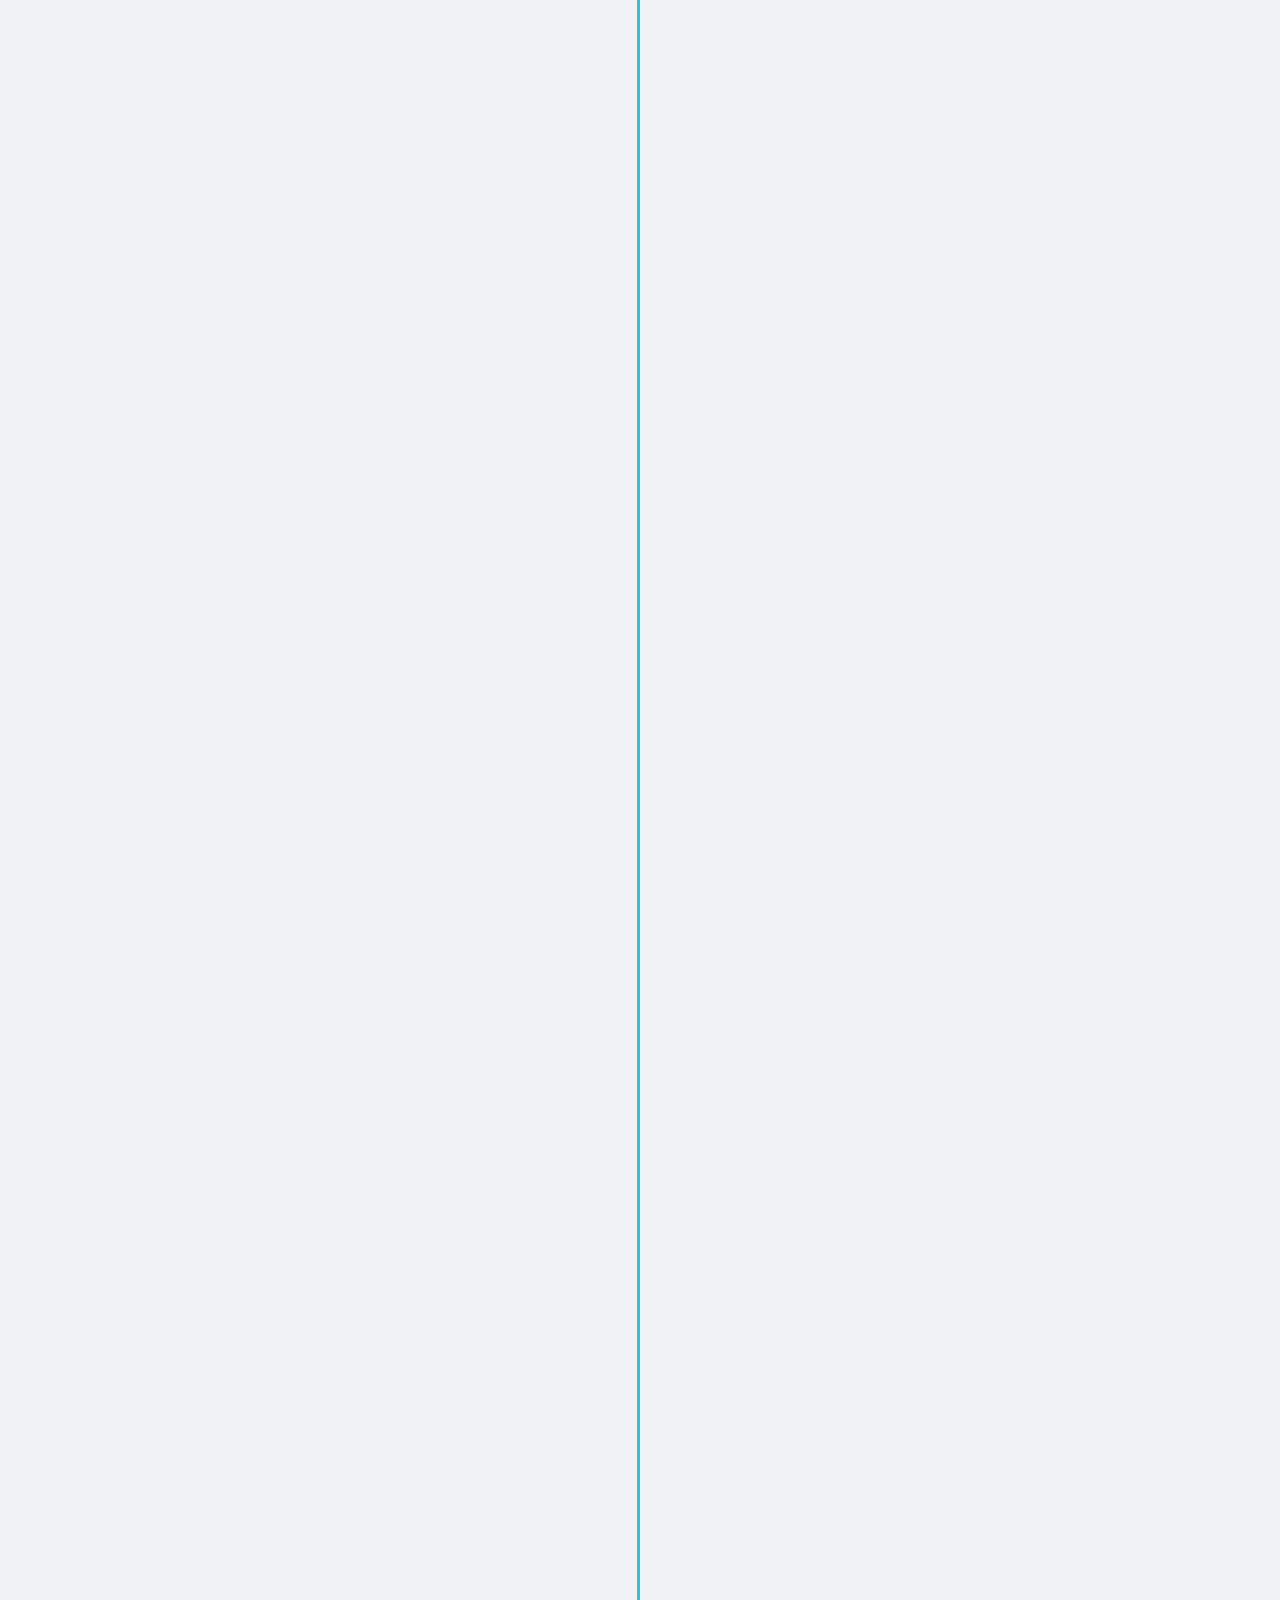
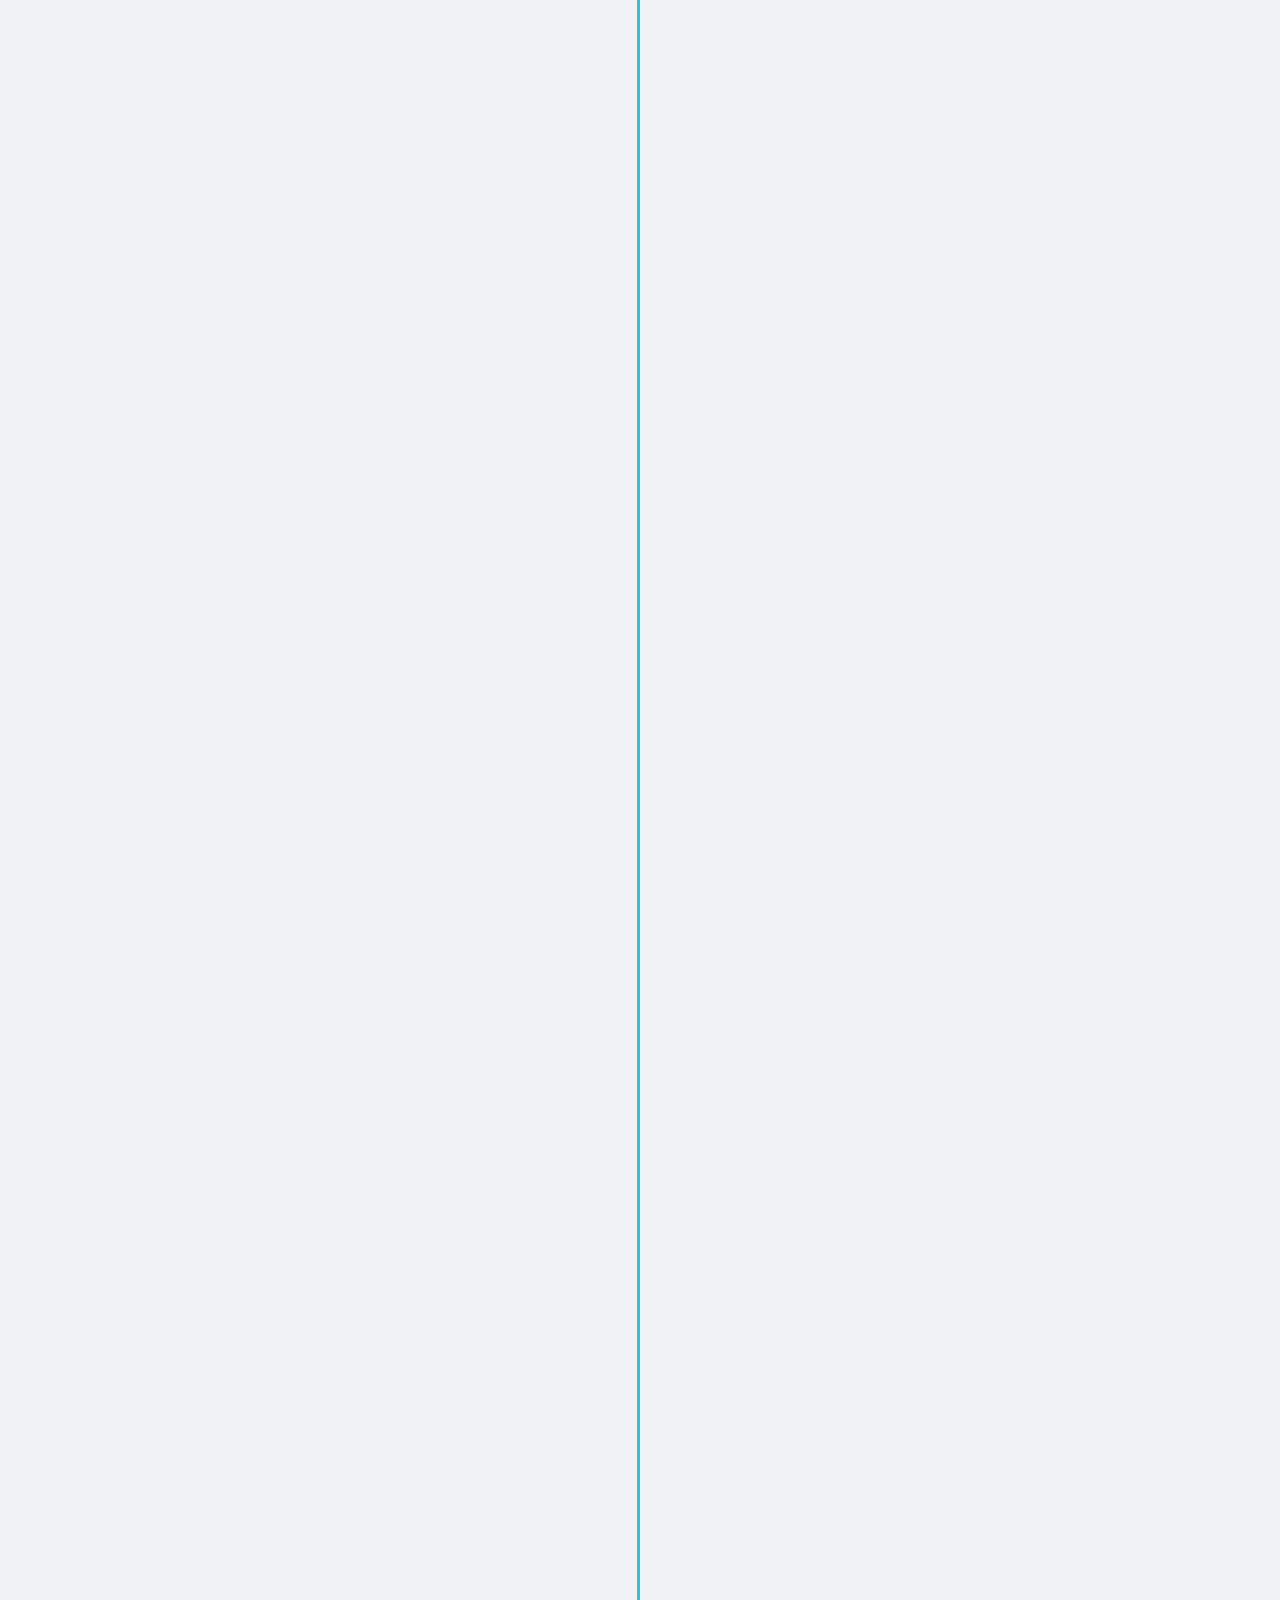
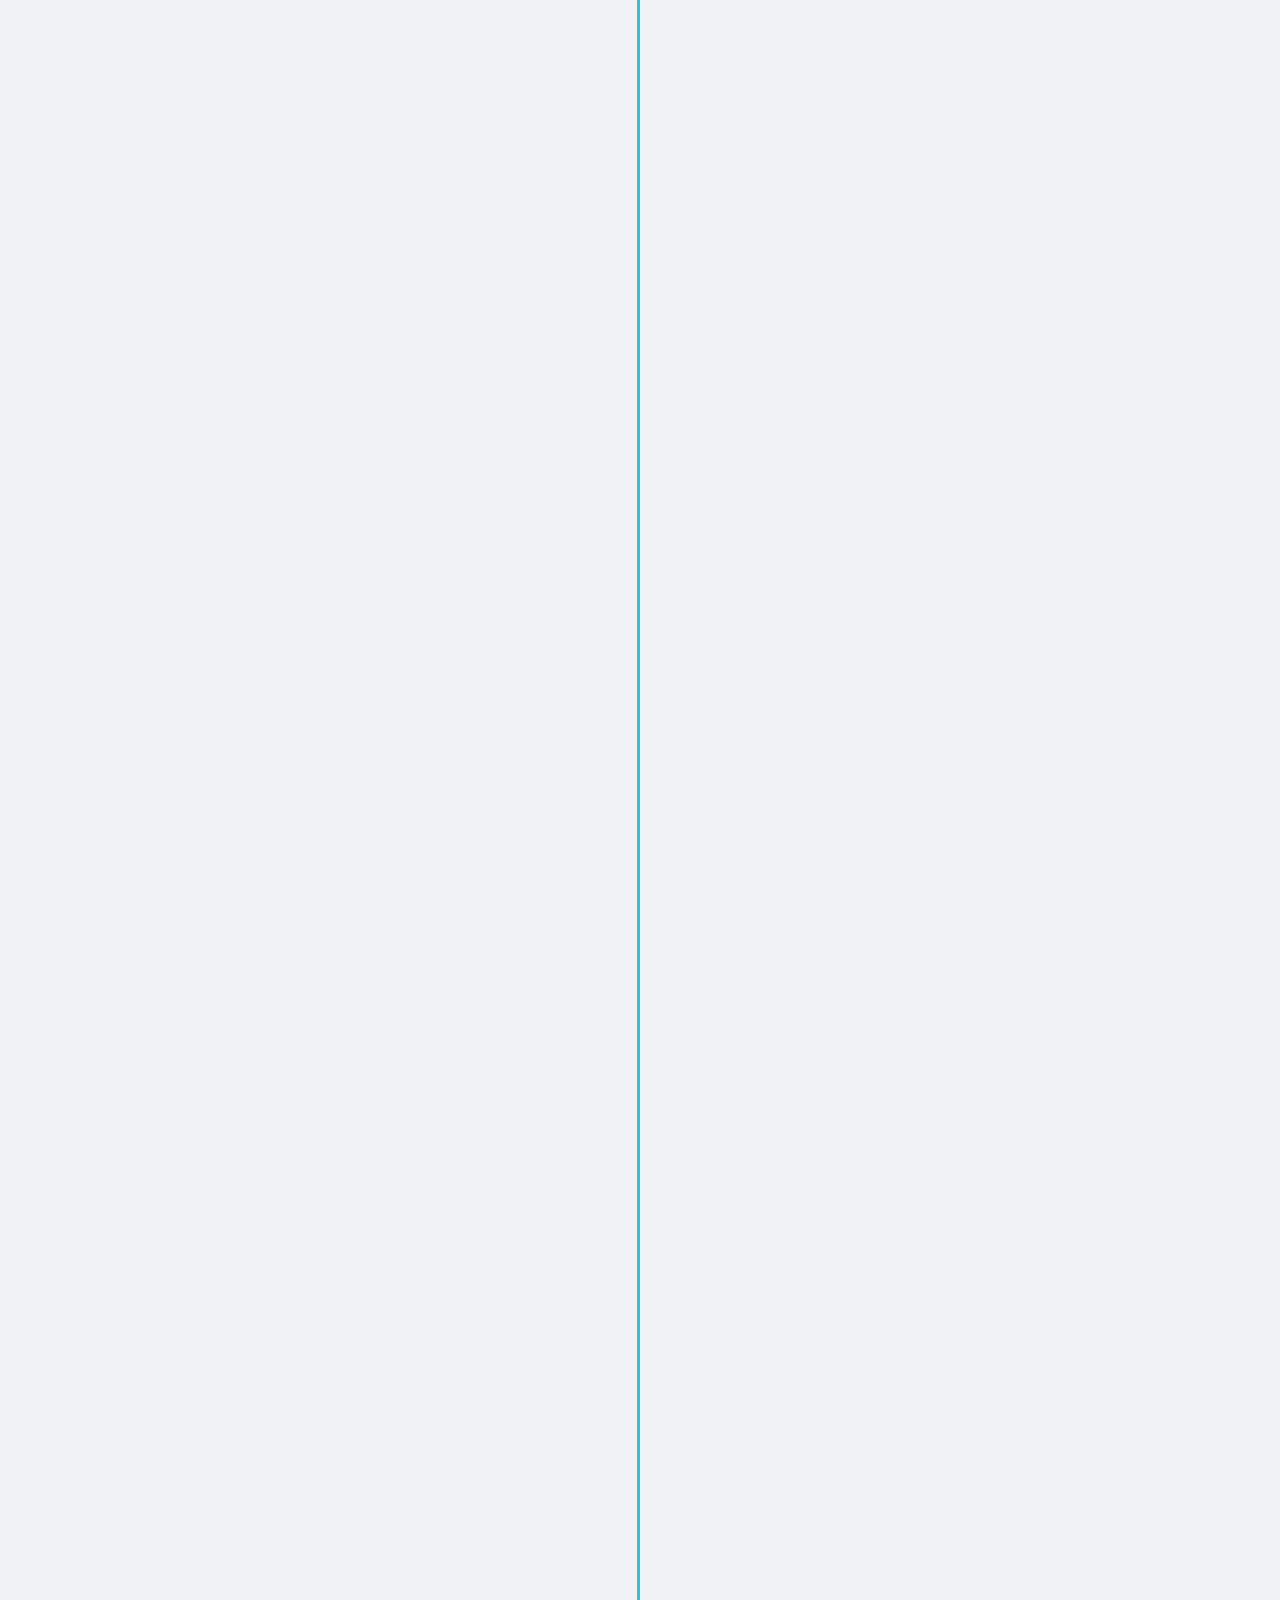
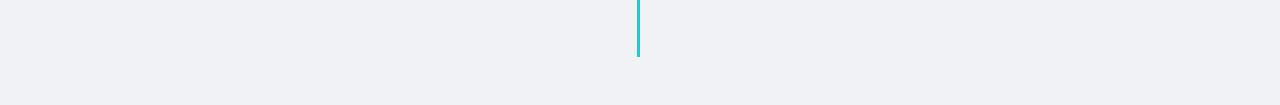
==== commit 04c32faa: "last 2 sections" ====
--- a/index.html
+++ b/index.html
@@ -17,8 +17,6 @@
           </div>
         </div>
       </section>
-
-
       <section style="background-color: #F0F2F5;">
         <div class="container py-5">
           <div class="main-timeline-2">
@@ -215,7 +213,13 @@
                 <div class="card-body p-4">
                   <h4 class="fw-bold mb-4">She Said Yes</h4>
                   <p class="text-muted mb-4"><i class="far fa-clock" aria-hidden="true"></i> 22-07-2022</p>
-                  <p class="mb-0">Things to say</p>
+                  <p class="mb-0">I didn't give it a second thought, I knew how much I really wanted to continue my life with her
+                    I collected my courage and stood in front of her and asked her. I want to propose to you and ask your father to 
+                    let me marry you. And without doubts, she said the most beautiful "Yes" I have ever heard.<br>
+                    That day I was very nervous, I mean it's my first time ever to buy flowers and to look formal. I prayed a lot 
+                    that everything goes well and our families merge smoothly. And in now time that felt like years, 
+                    her father agreed on most of the details and we did it 2aryna el fat7a.
+                  </p>
                 </div>
               </div>
             </div>
@@ -229,7 +233,14 @@
                 <div class="card-body p-4">
                   <h4 class="fw-bold mb-4">She is Mine</h4>
                   <p class="text-muted mb-4"><i class="far fa-clock" aria-hidden="true"></i> 02-08-2022</p>
-                  <p class="mb-0">Things to say</p>
+                  <p class="mb-0">In the following two weeks, we had a lot of arrangements to do. I delayed my return ticket.
+                    and asked to work from home in the morning. Afternoon was for preparing everything for the engagement party. 
+                    The engagement ring, the suits, the dresses, too many stuff that I've been very happy to be busy with. Specially 
+                    to be busy with her so that we can spend more time together. <br>
+                    She looked so angelic in that slim white dress. I was told to pretend to be shocked in the first look, but I didn't 
+                    pretend. I was really surprised and charmed with all of this cuteness, softness and warmness. I finally put my ring 
+                    in her fingers, kissed her hand in front of everyone. And finally, she's oficially mine. 
+                  </p>
                 </div>
               </div>
             </div>
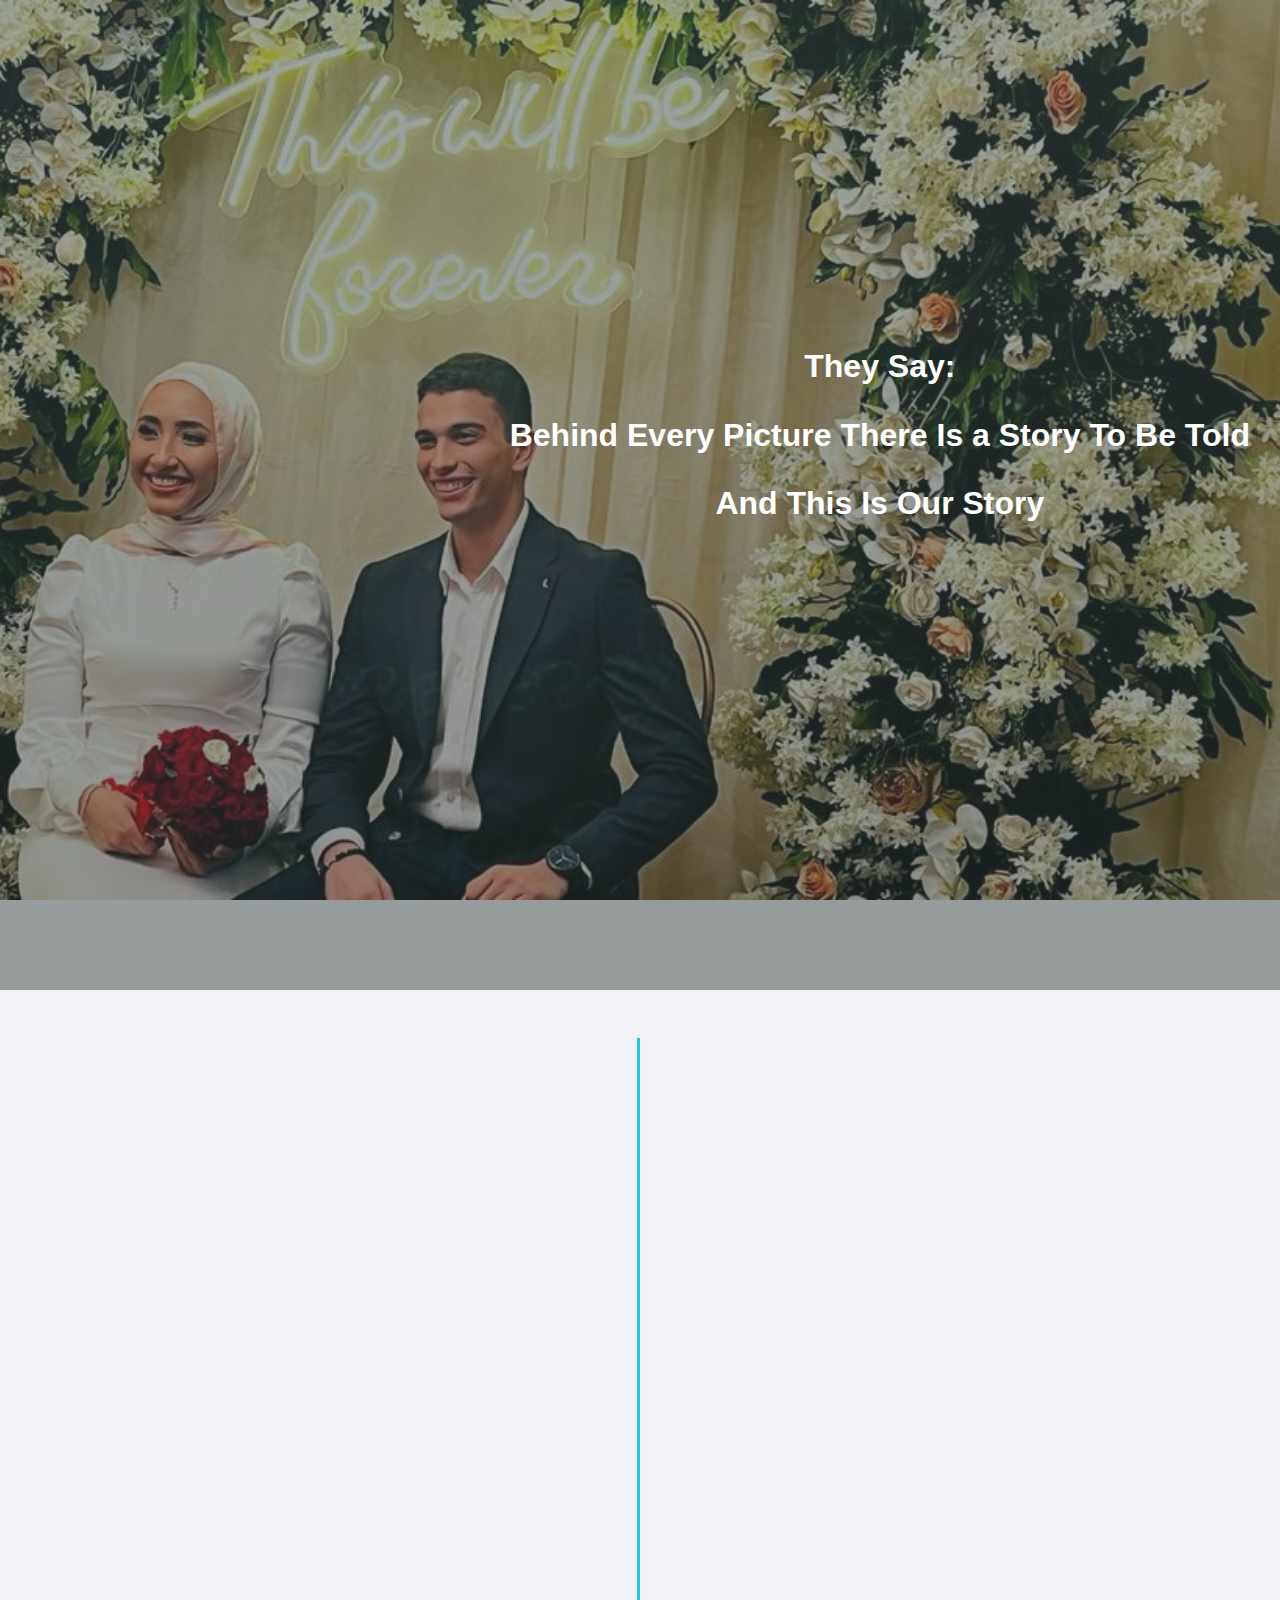
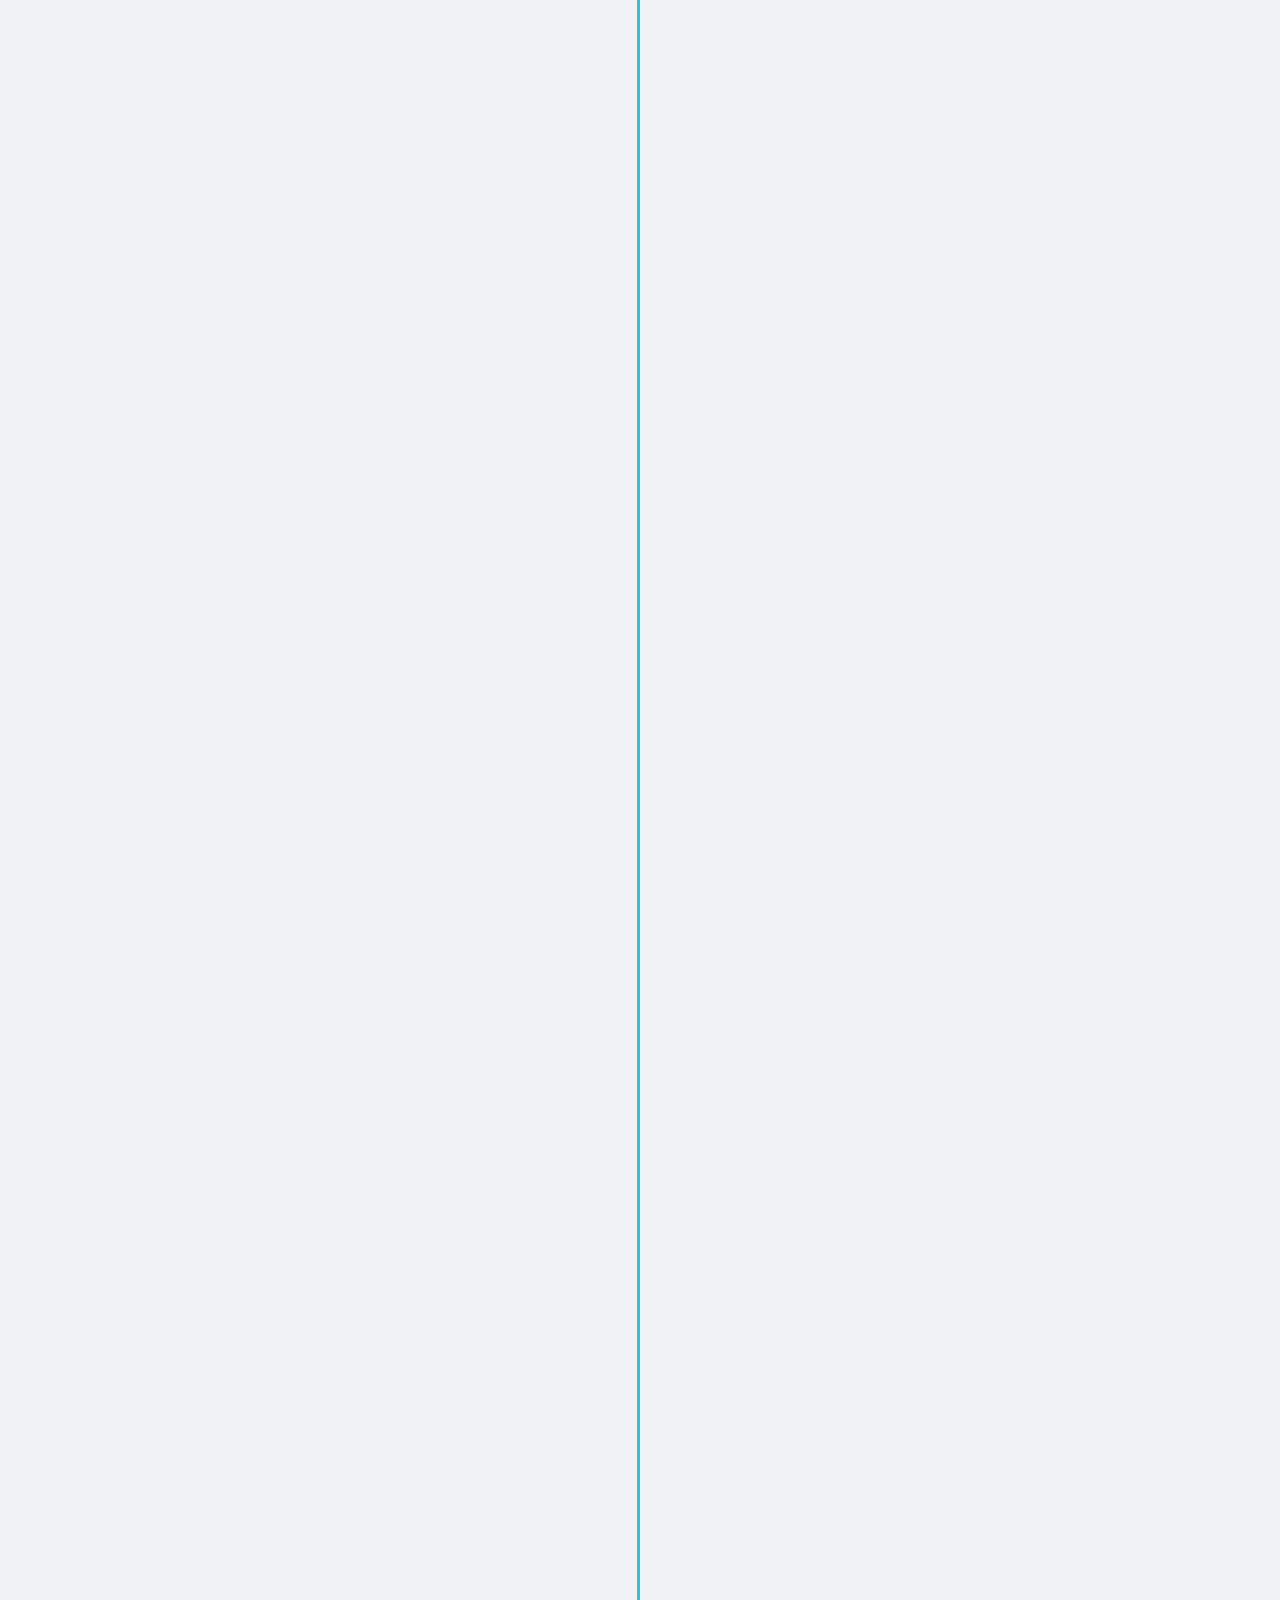
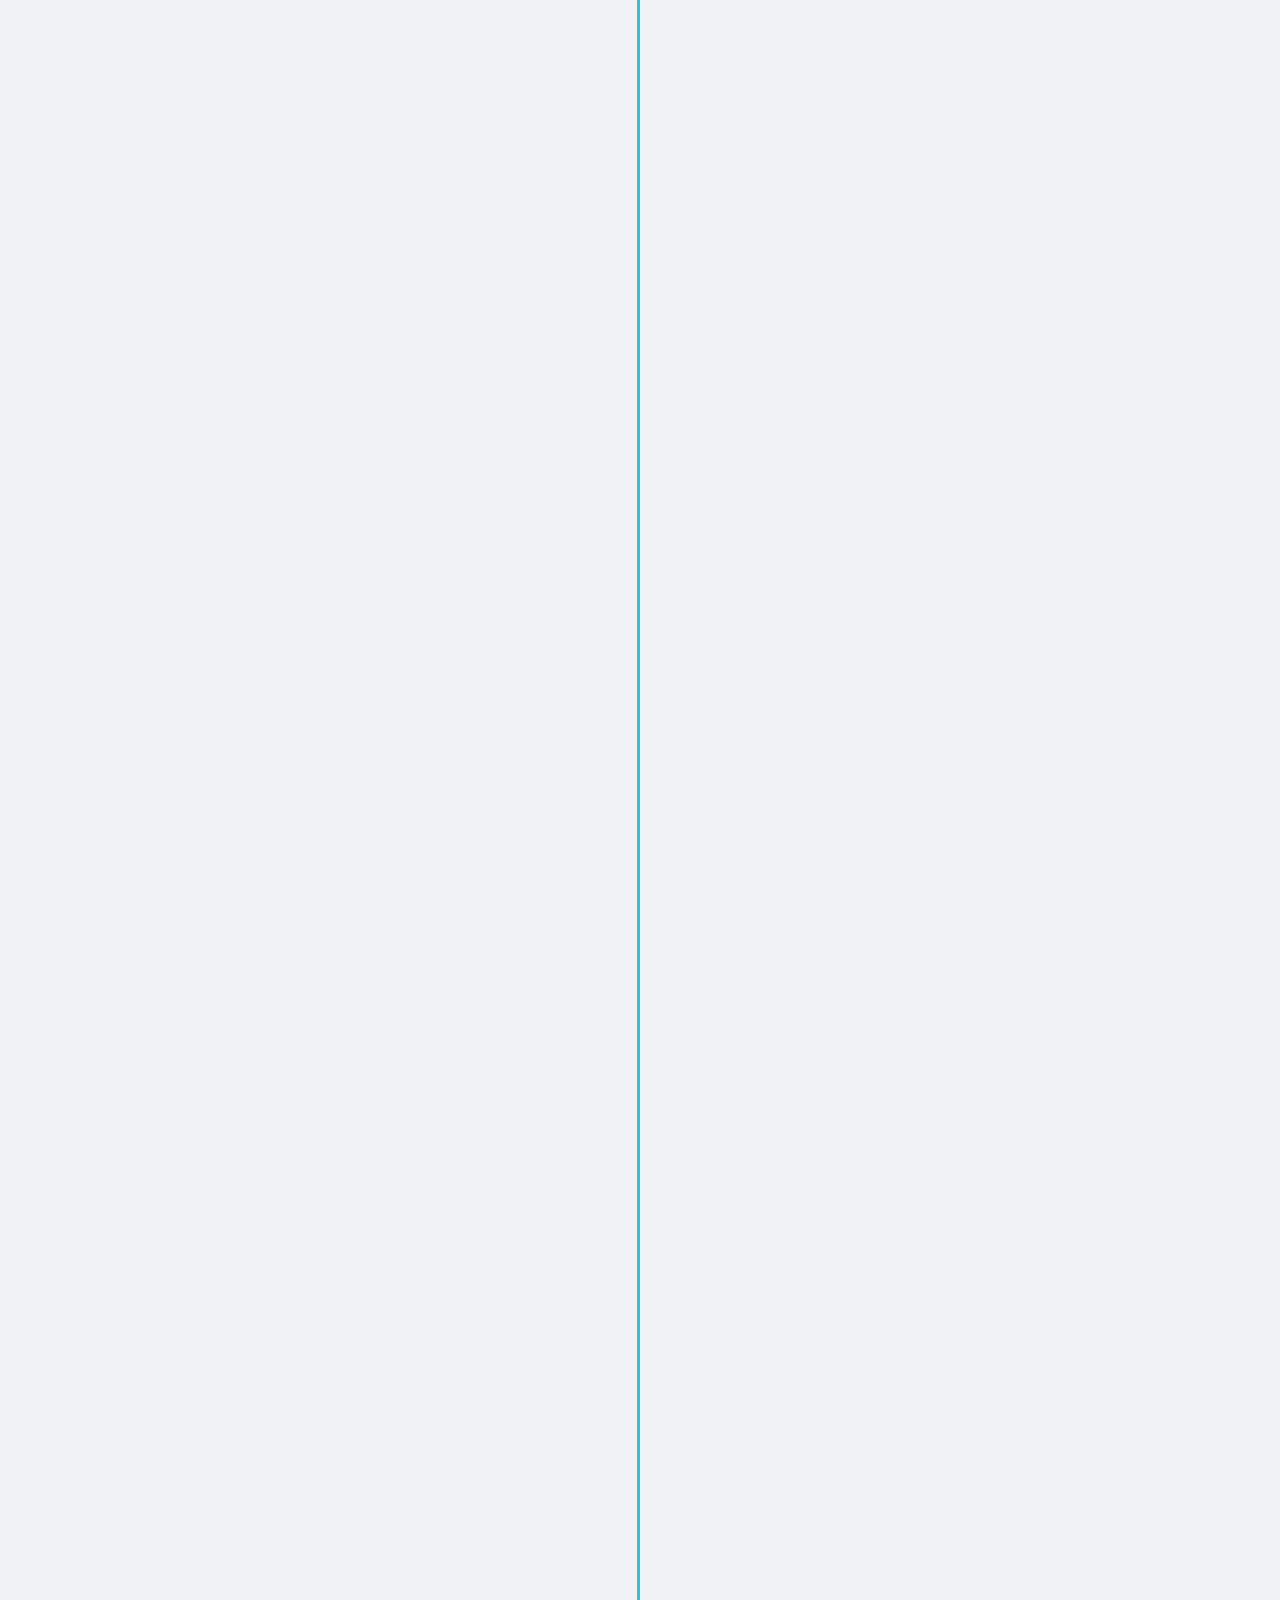
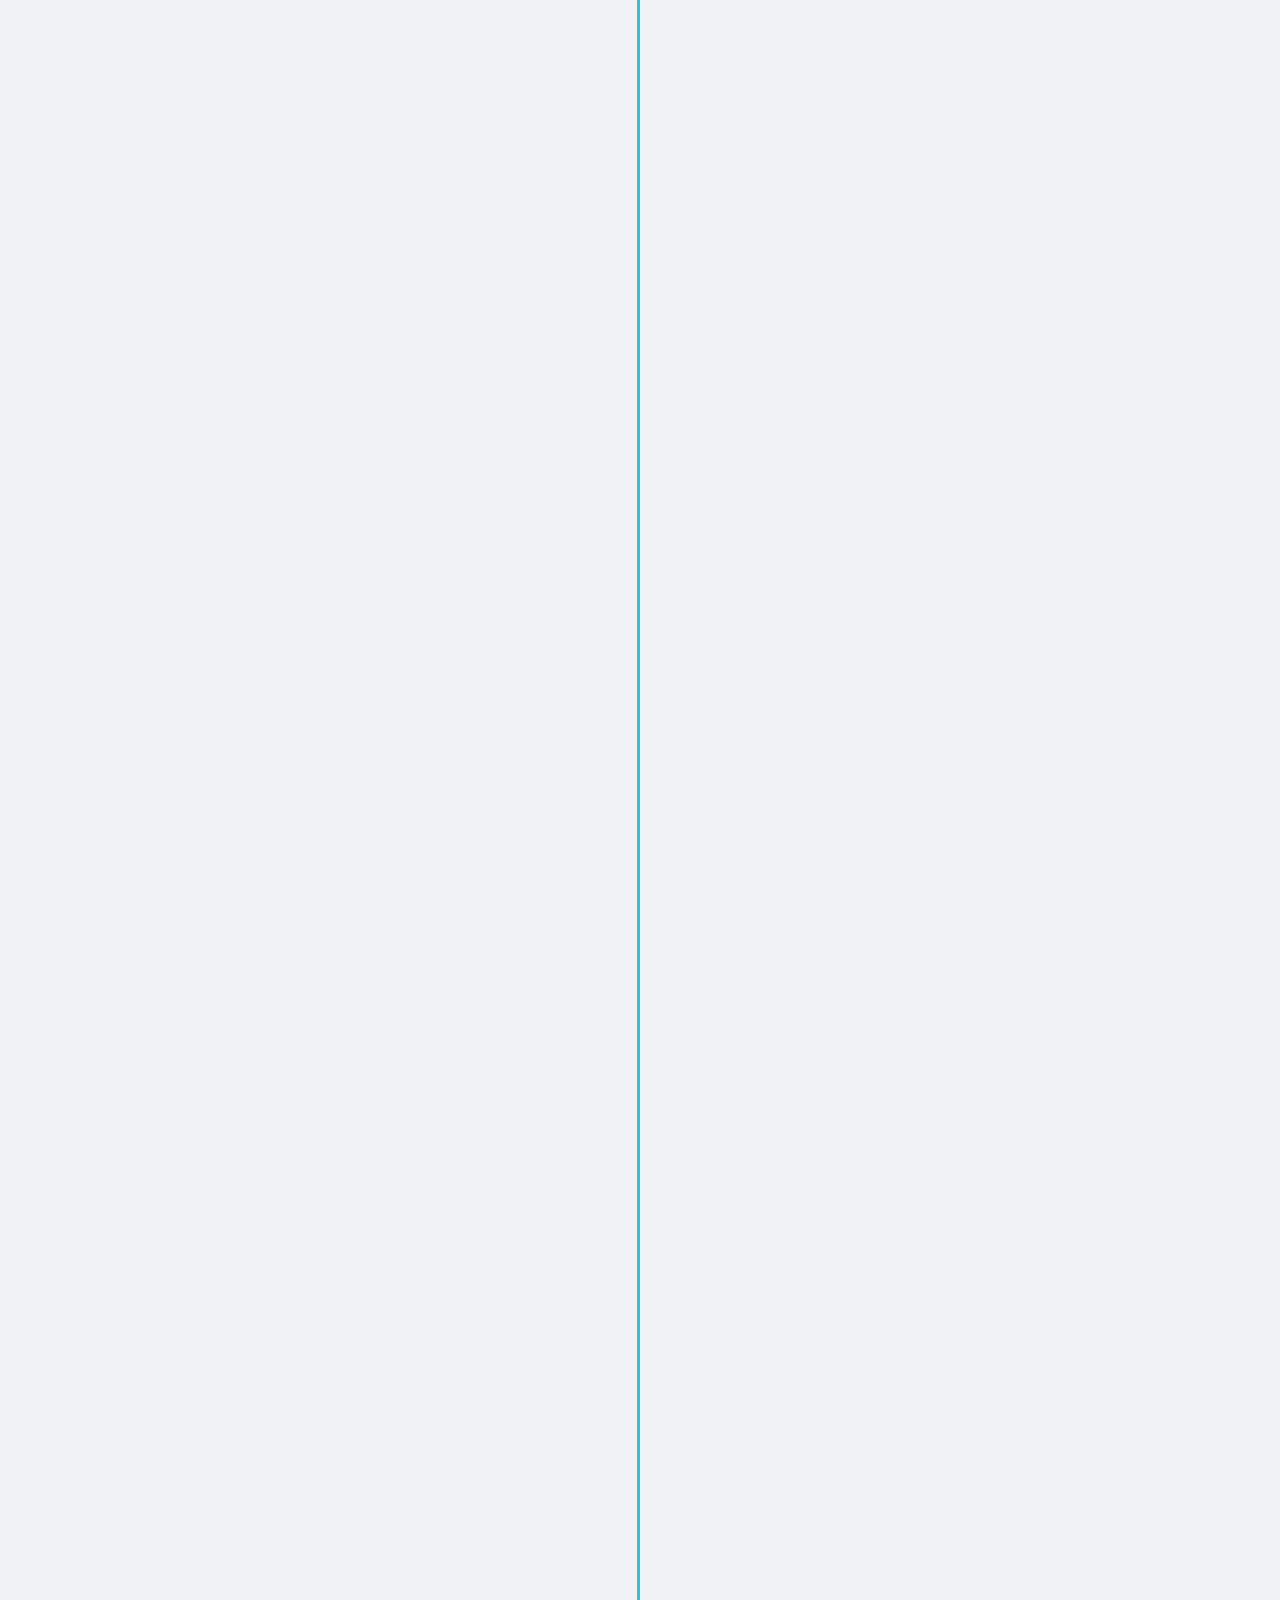
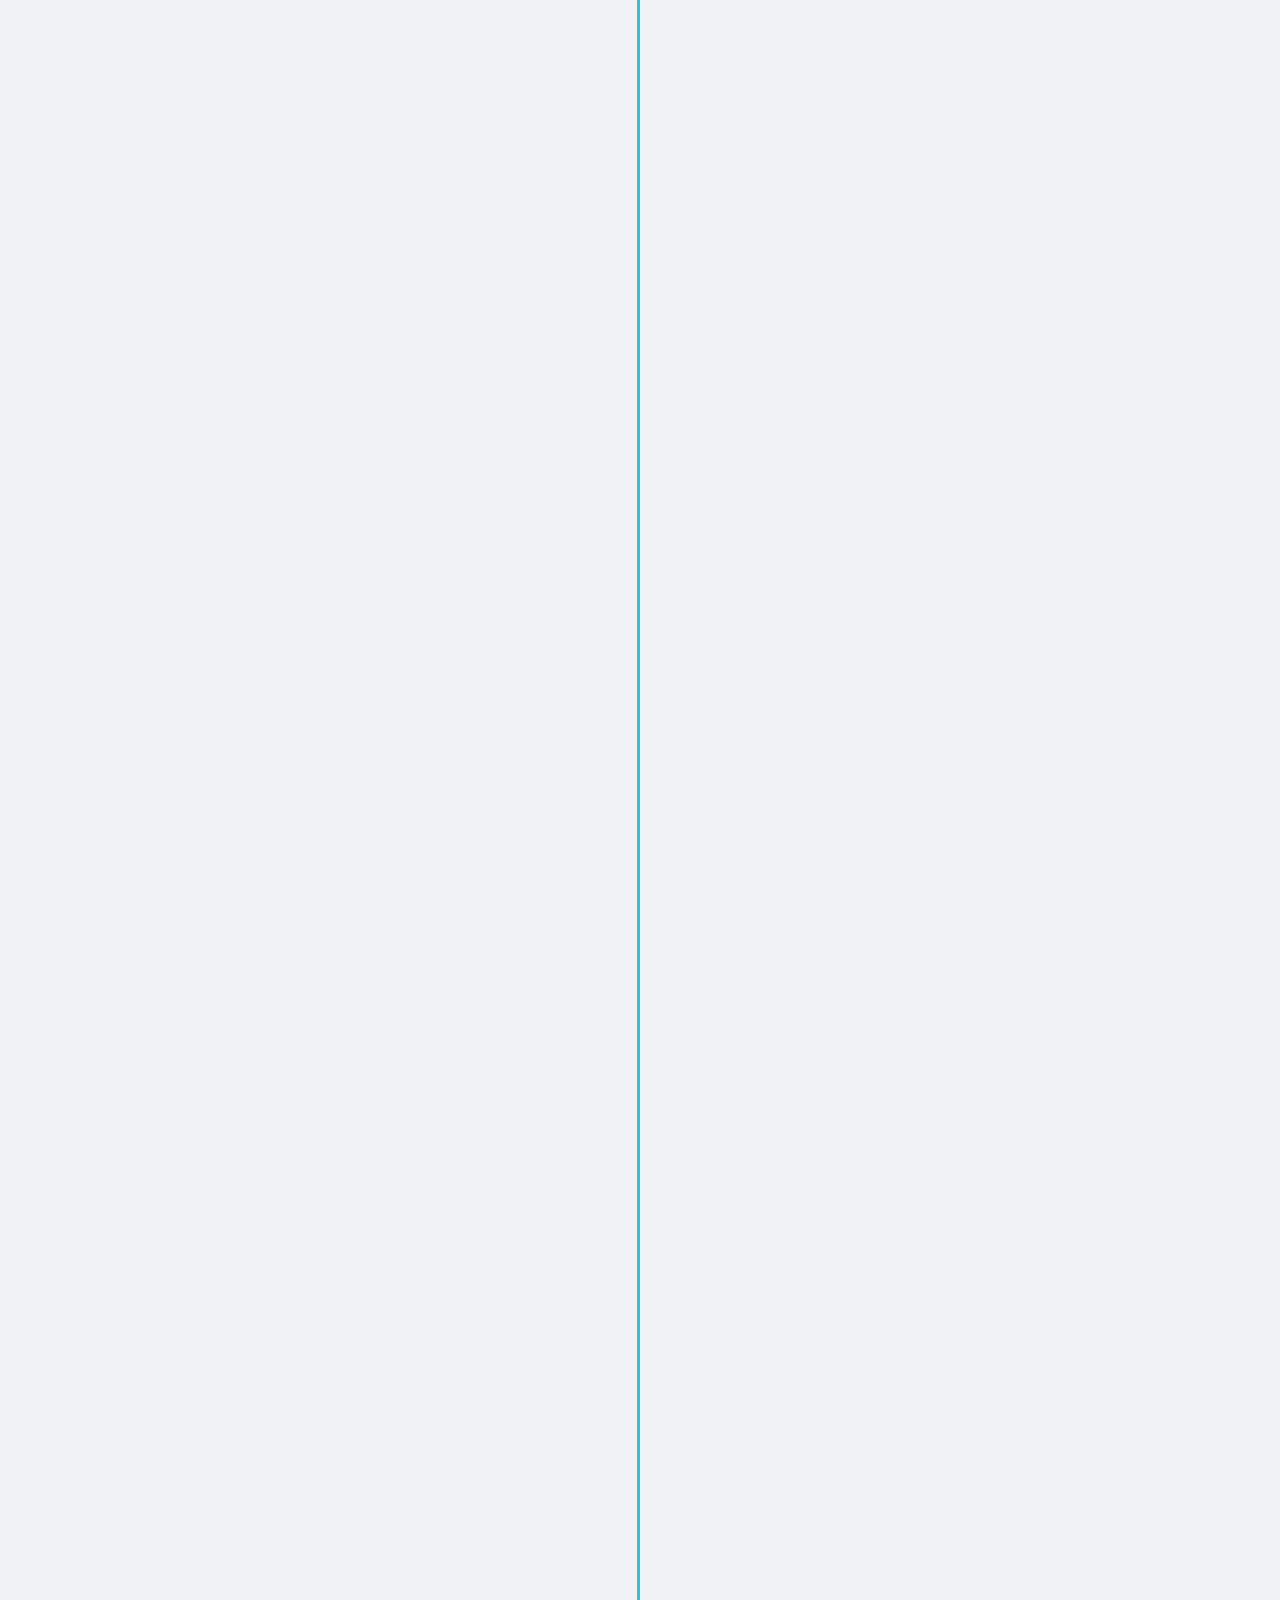
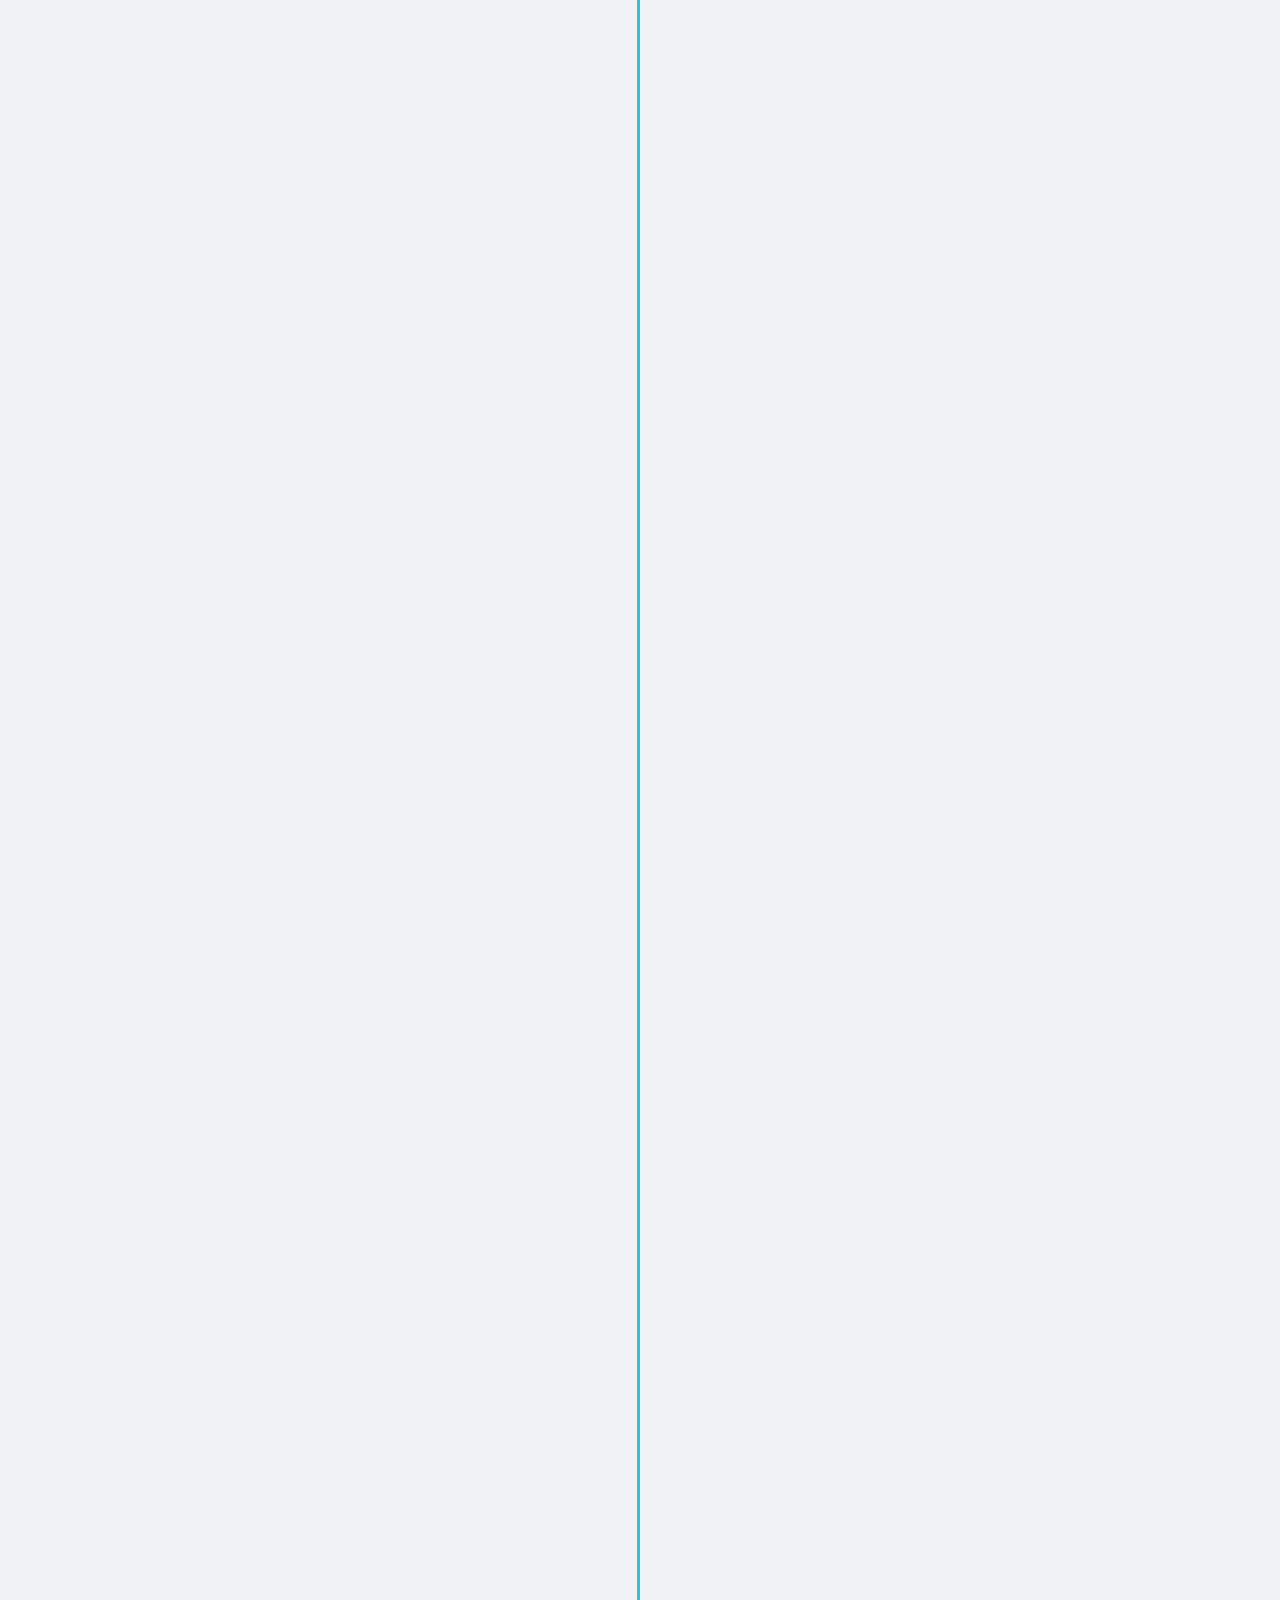
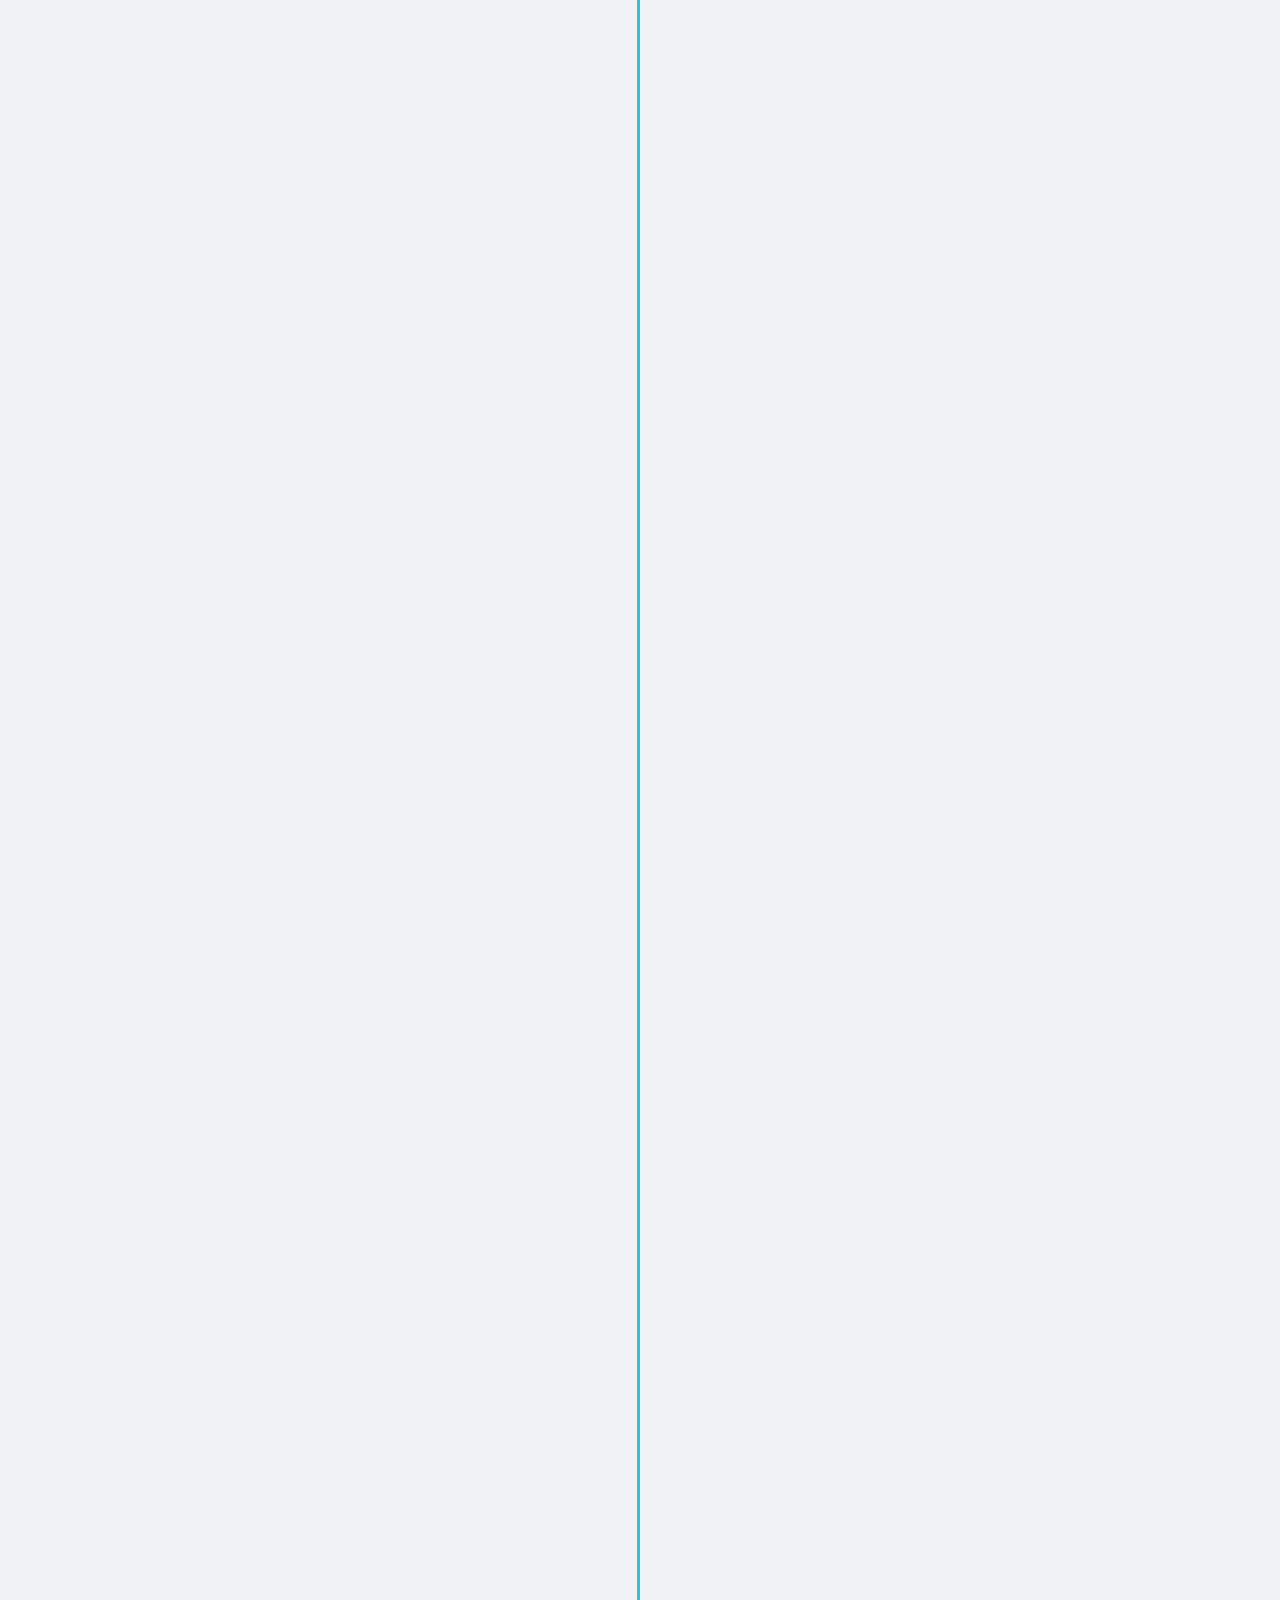
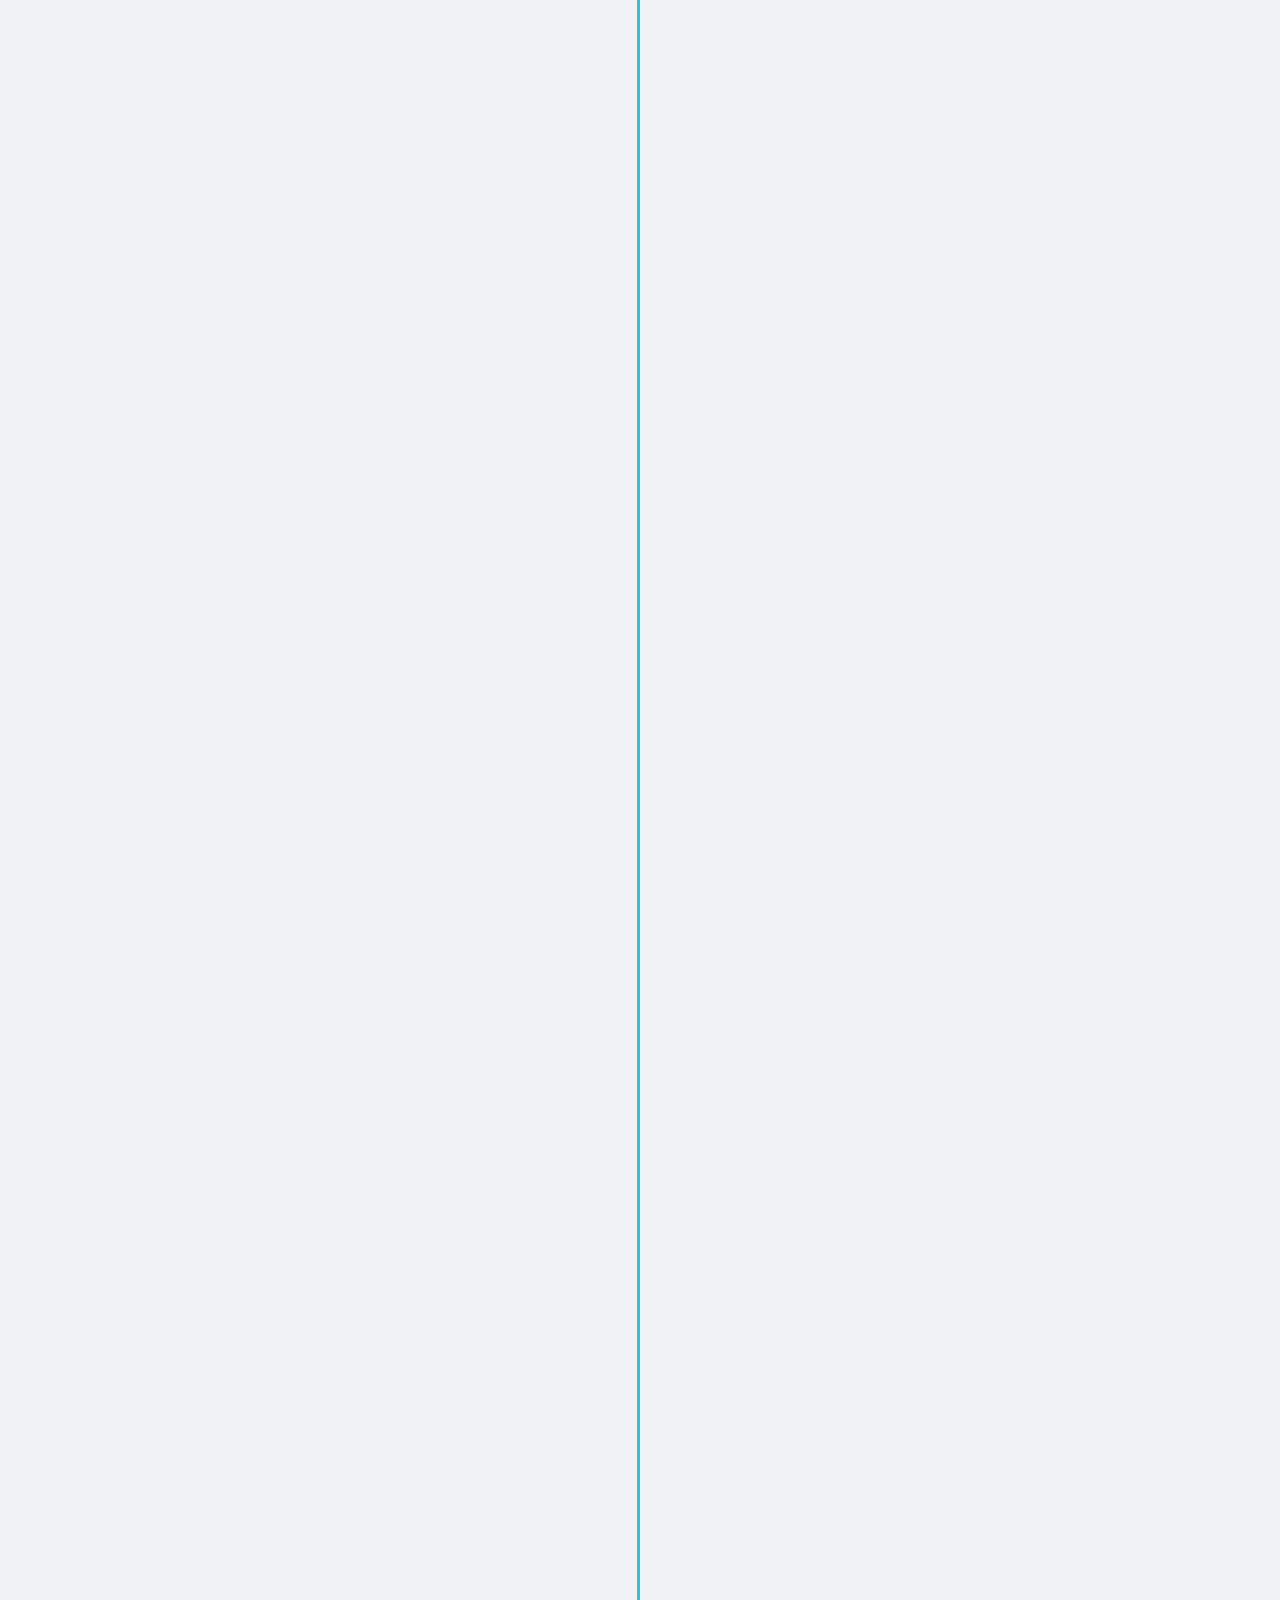
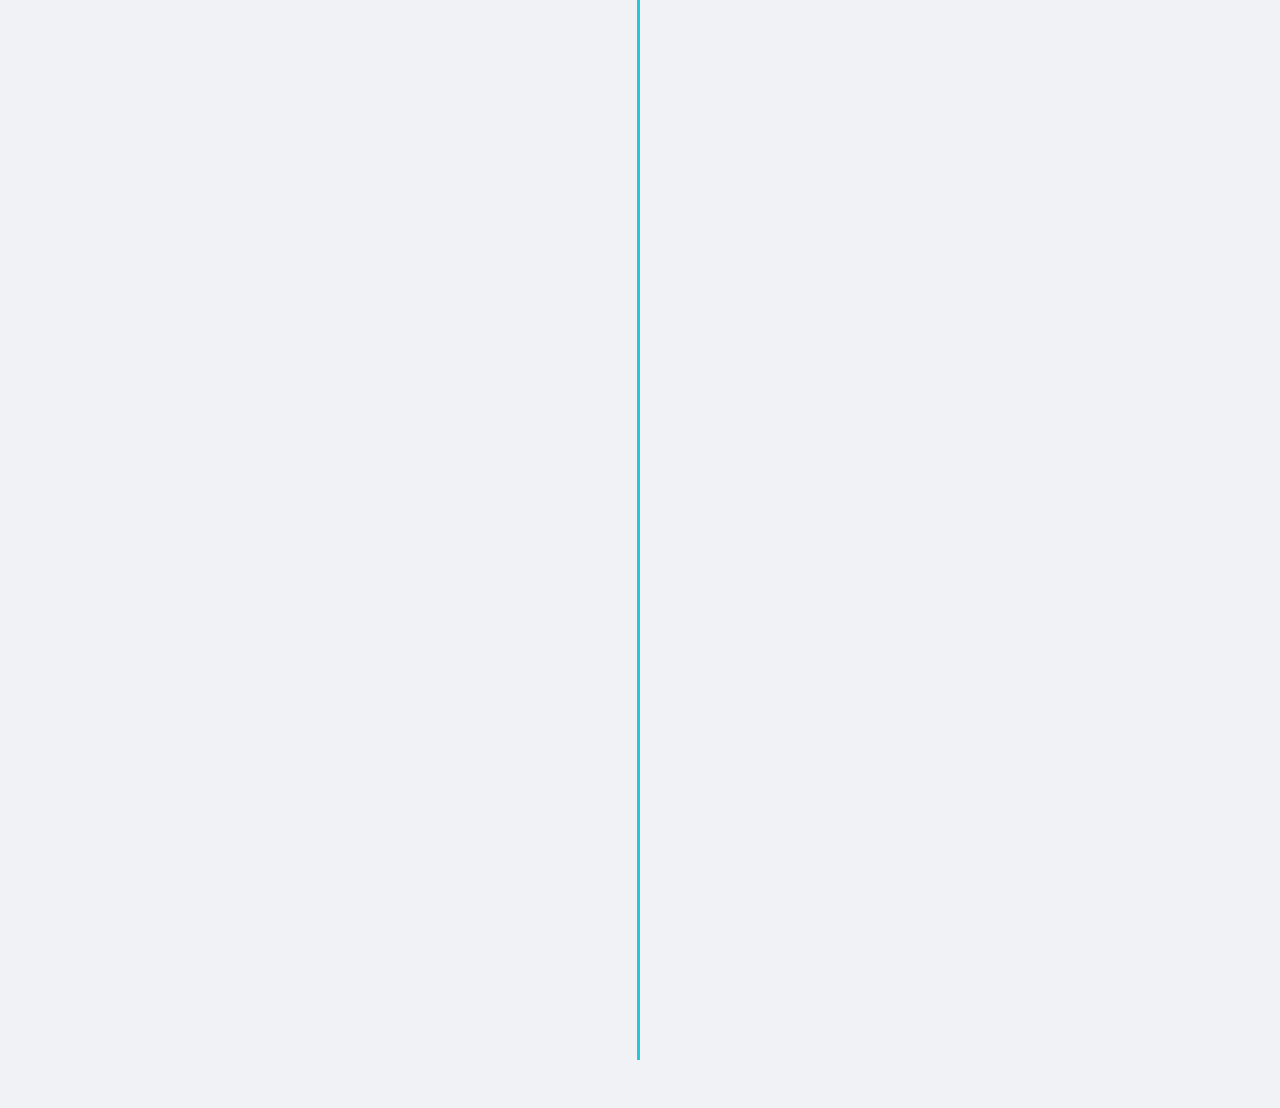
==== commit a0fc070c: "remove last empty card" ====
--- a/index.html
+++ b/index.html
@@ -244,20 +244,6 @@
                 </div>
               </div>
             </div>
-            <!-- -->
-            <div class="timeline-2 left-2 scrollFade">
-              <div class="card">
-                <div class="img-gradient">
-                  <img src="images/no_image.jpg" class="card-img-top"
-                    alt="Responsive image">
-                </div>
-                <div class="card-body p-4">
-                  <h4 class="fw-bold mb-4">Title</h4>
-                  <p class="text-muted mb-4"><i class="far fa-clock" aria-hidden="true"></i> 1111</p>
-                  <p class="mb-0">Things to say</p>
-                </div>
-              </div>
-            </div>
           </div>
         </div>
       </section>
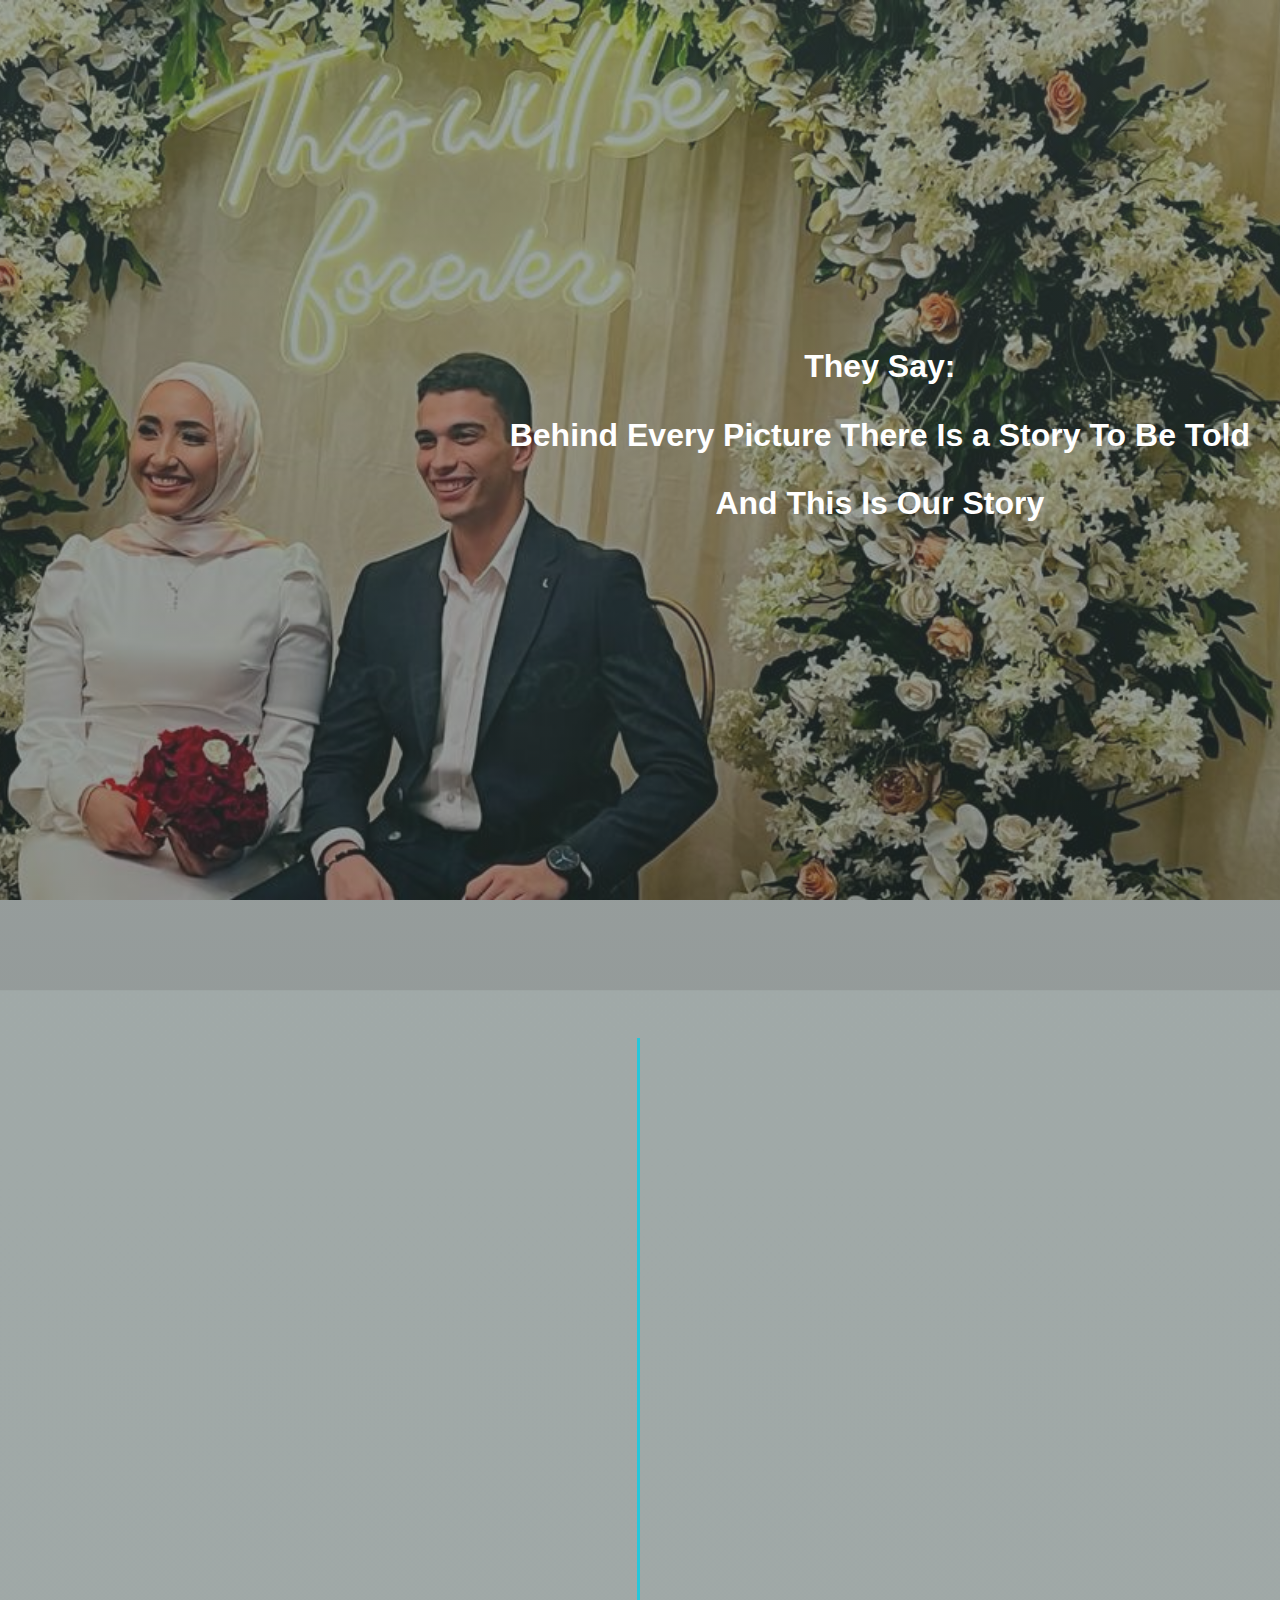
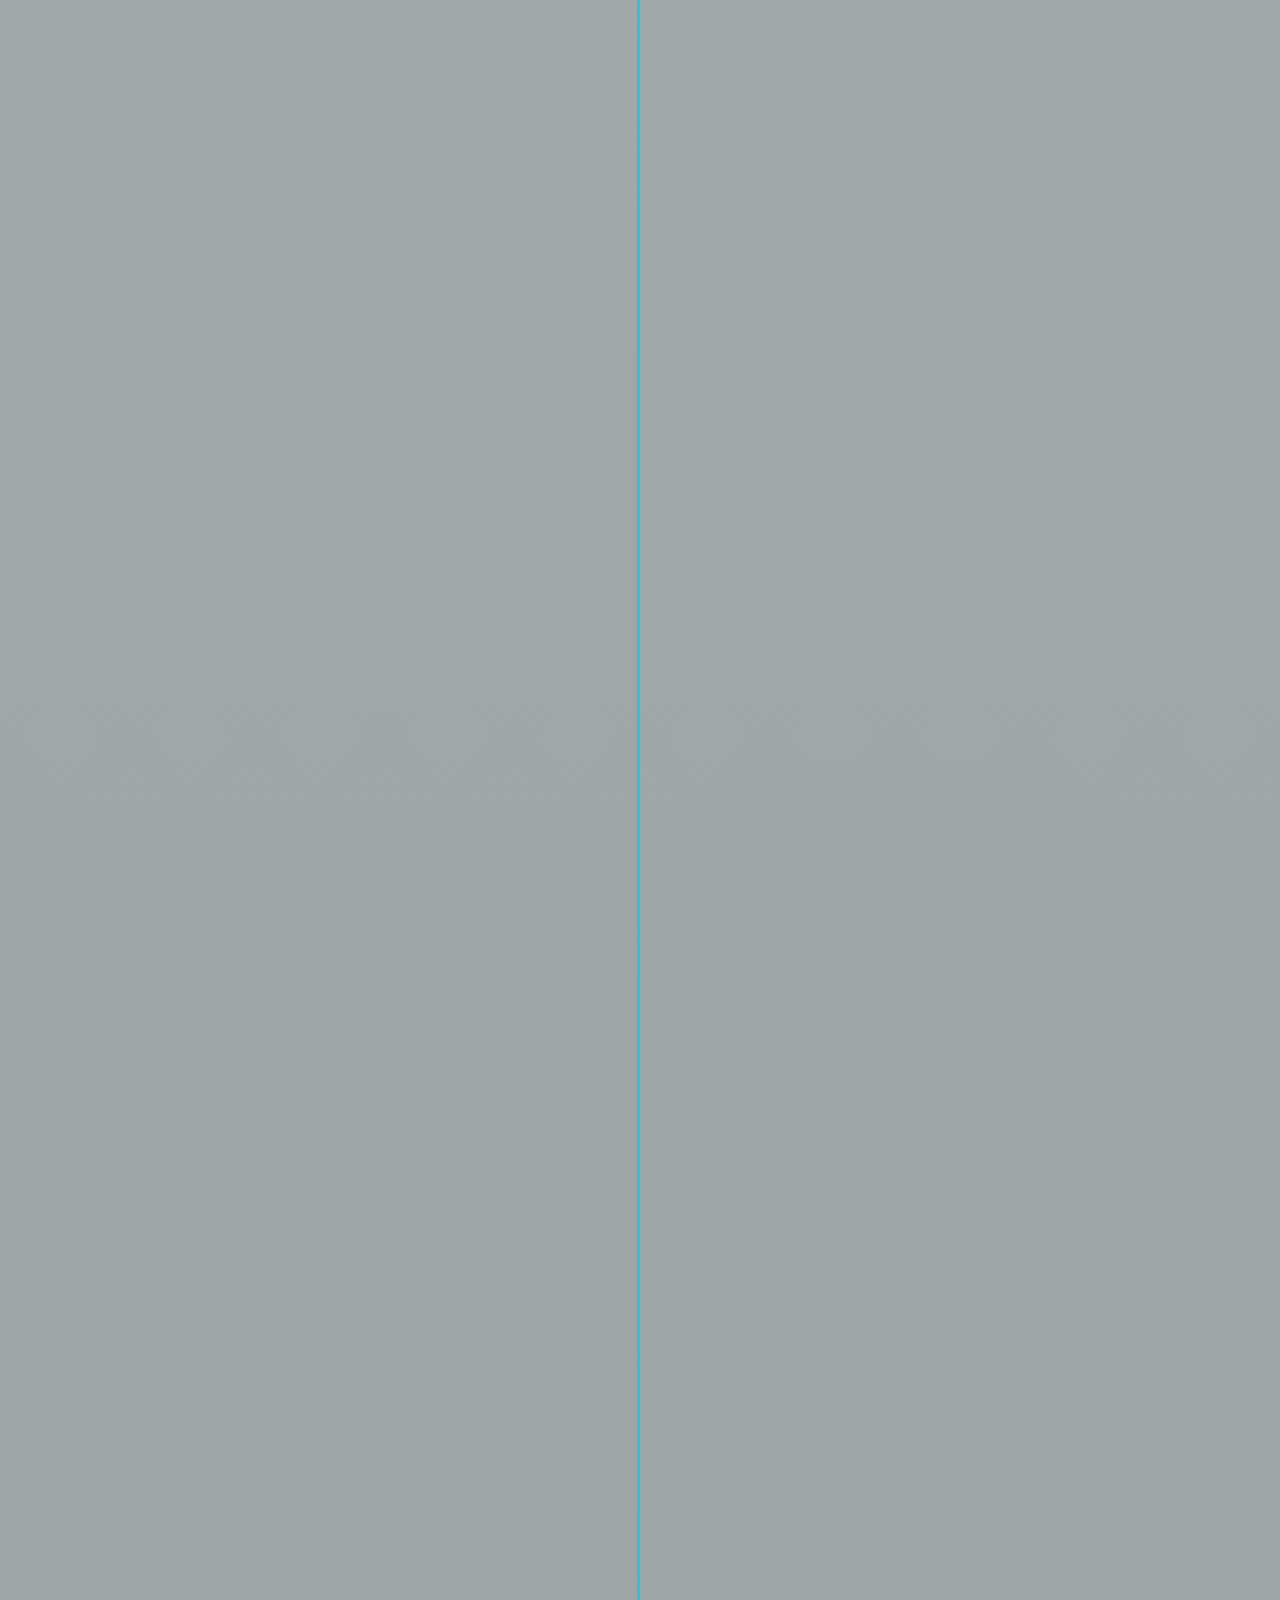
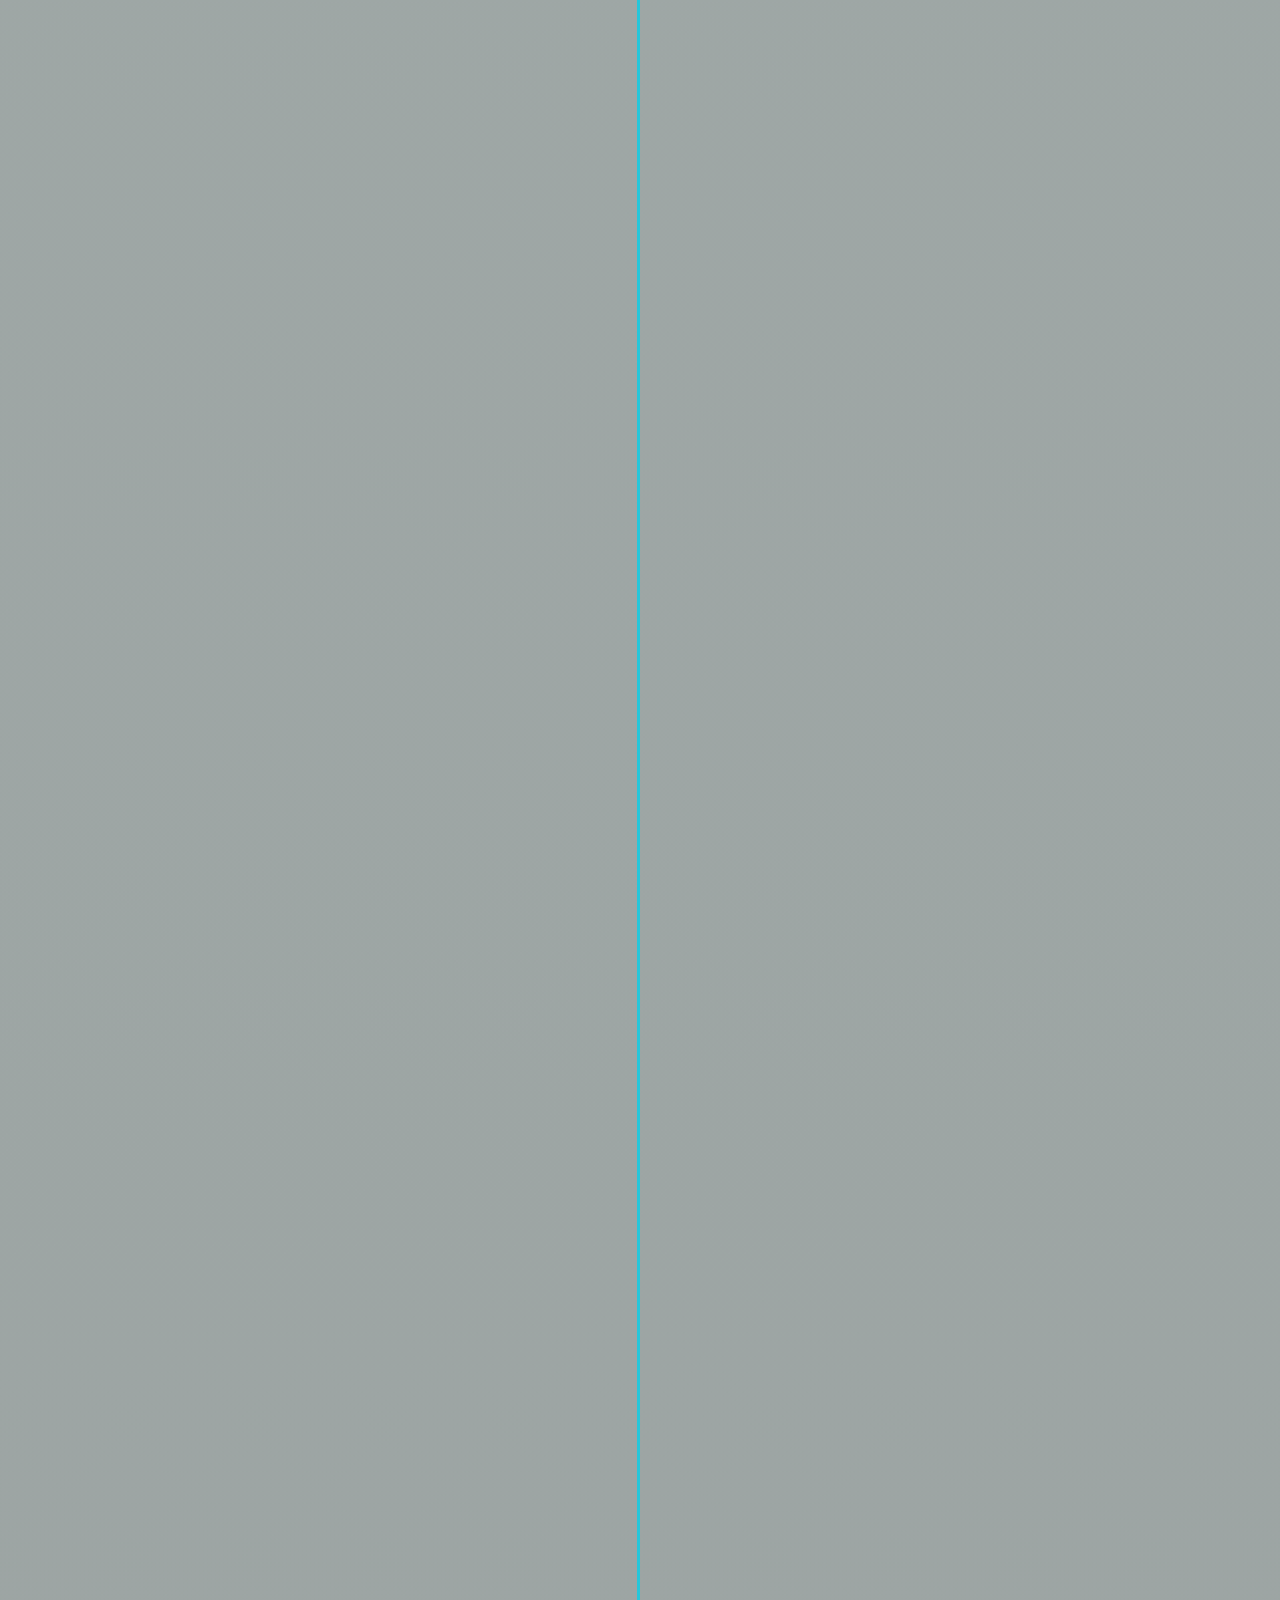
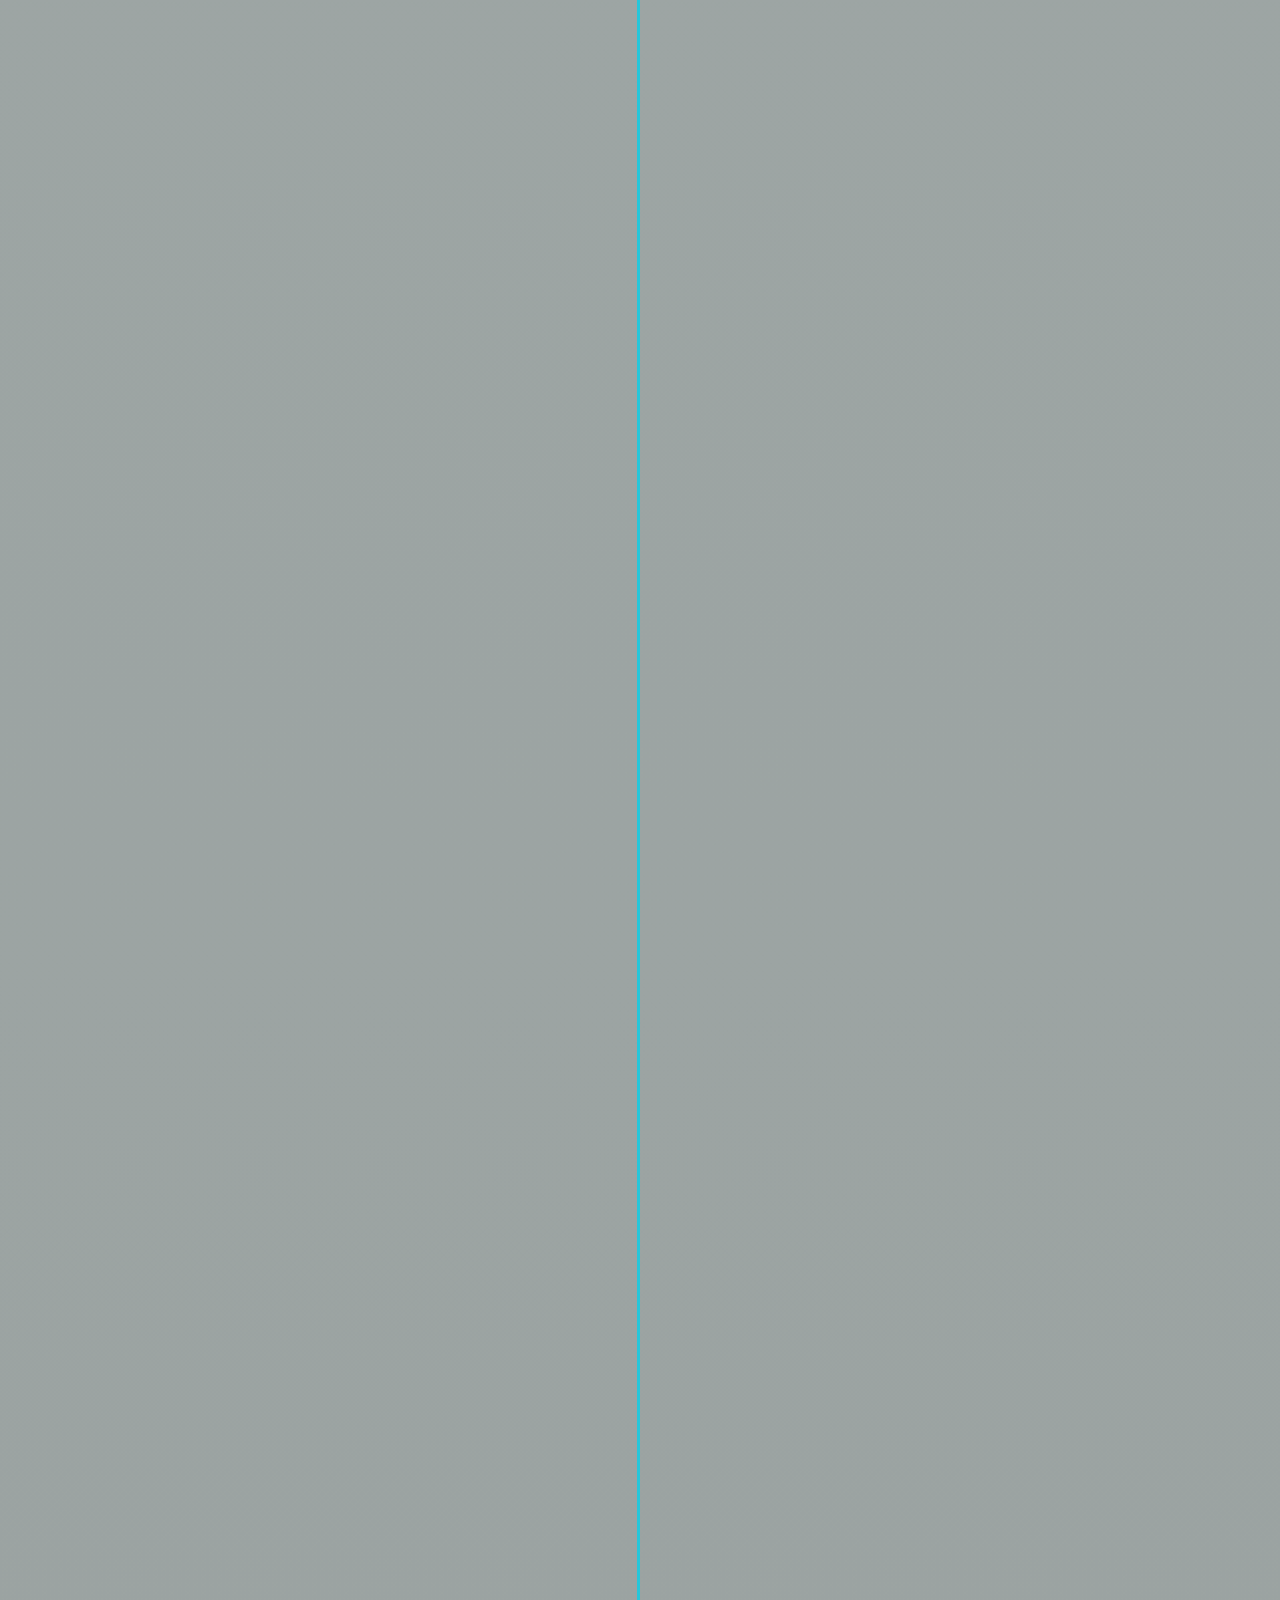
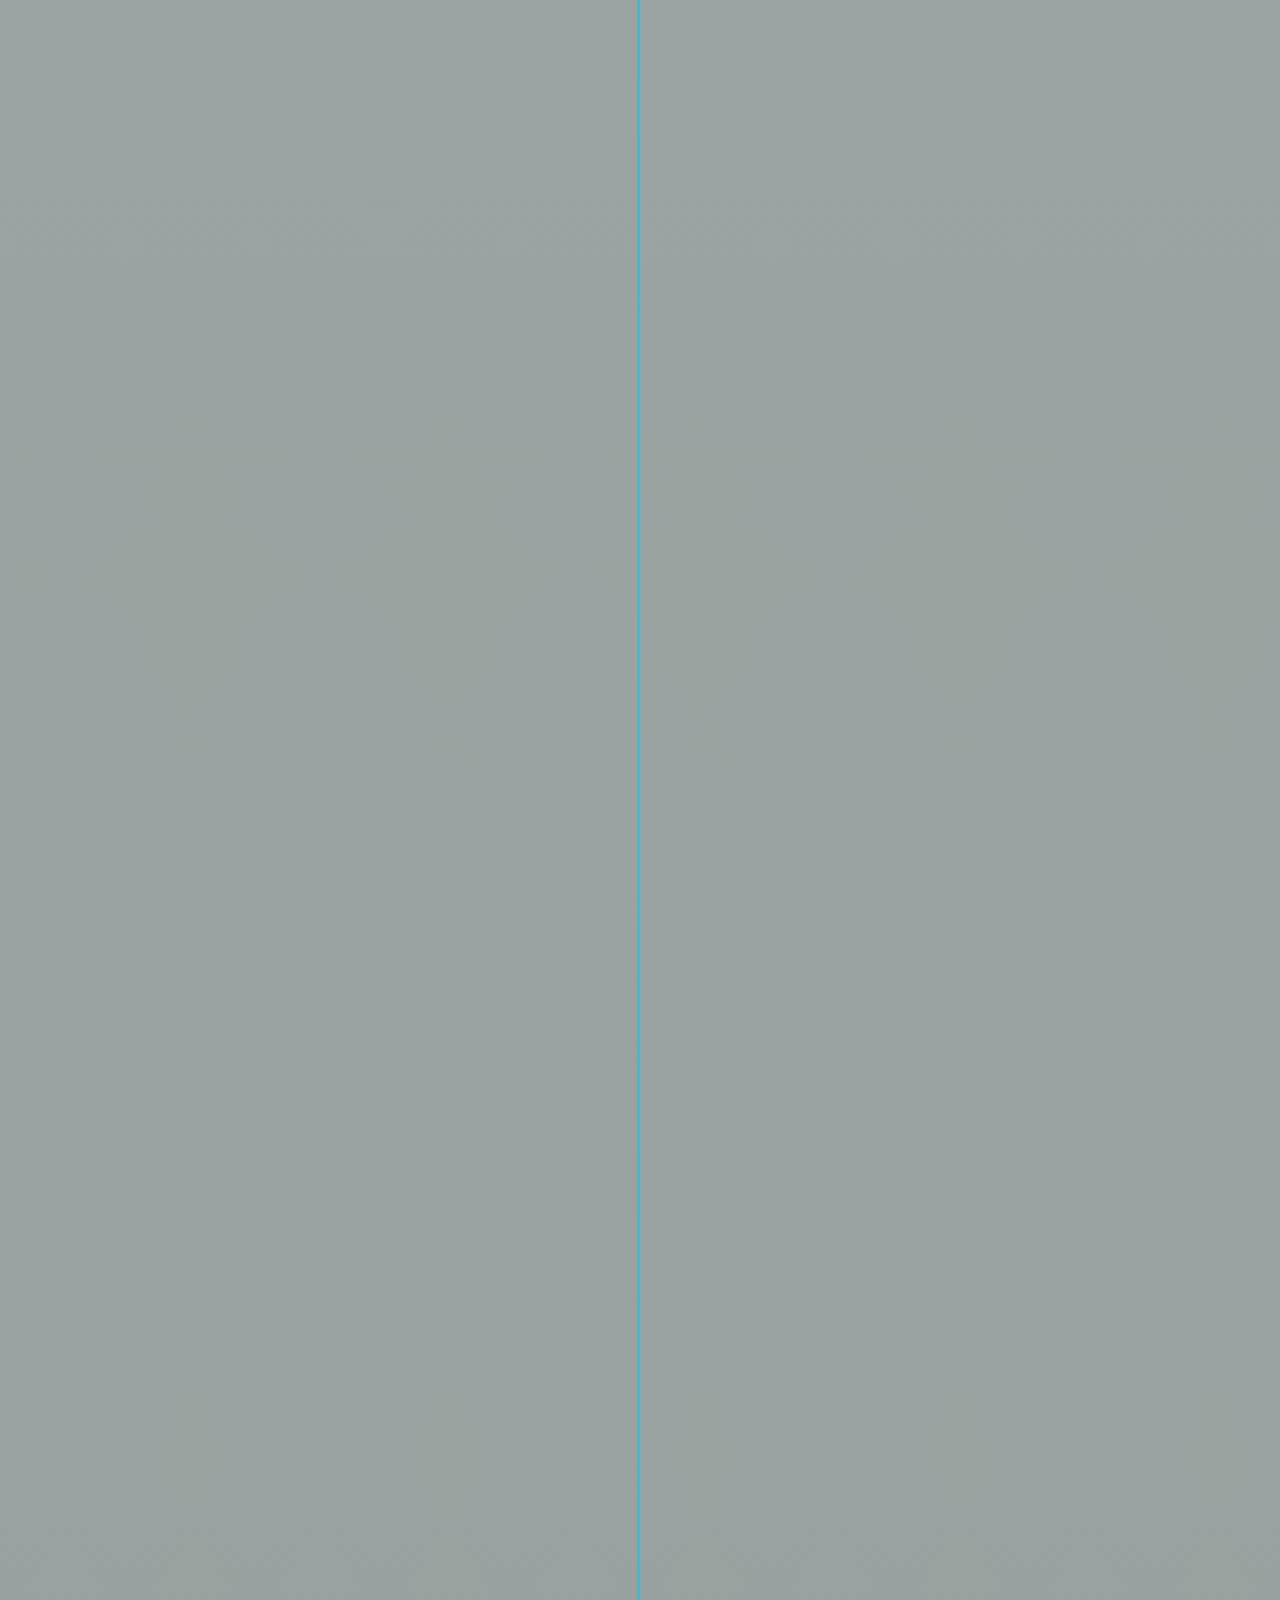
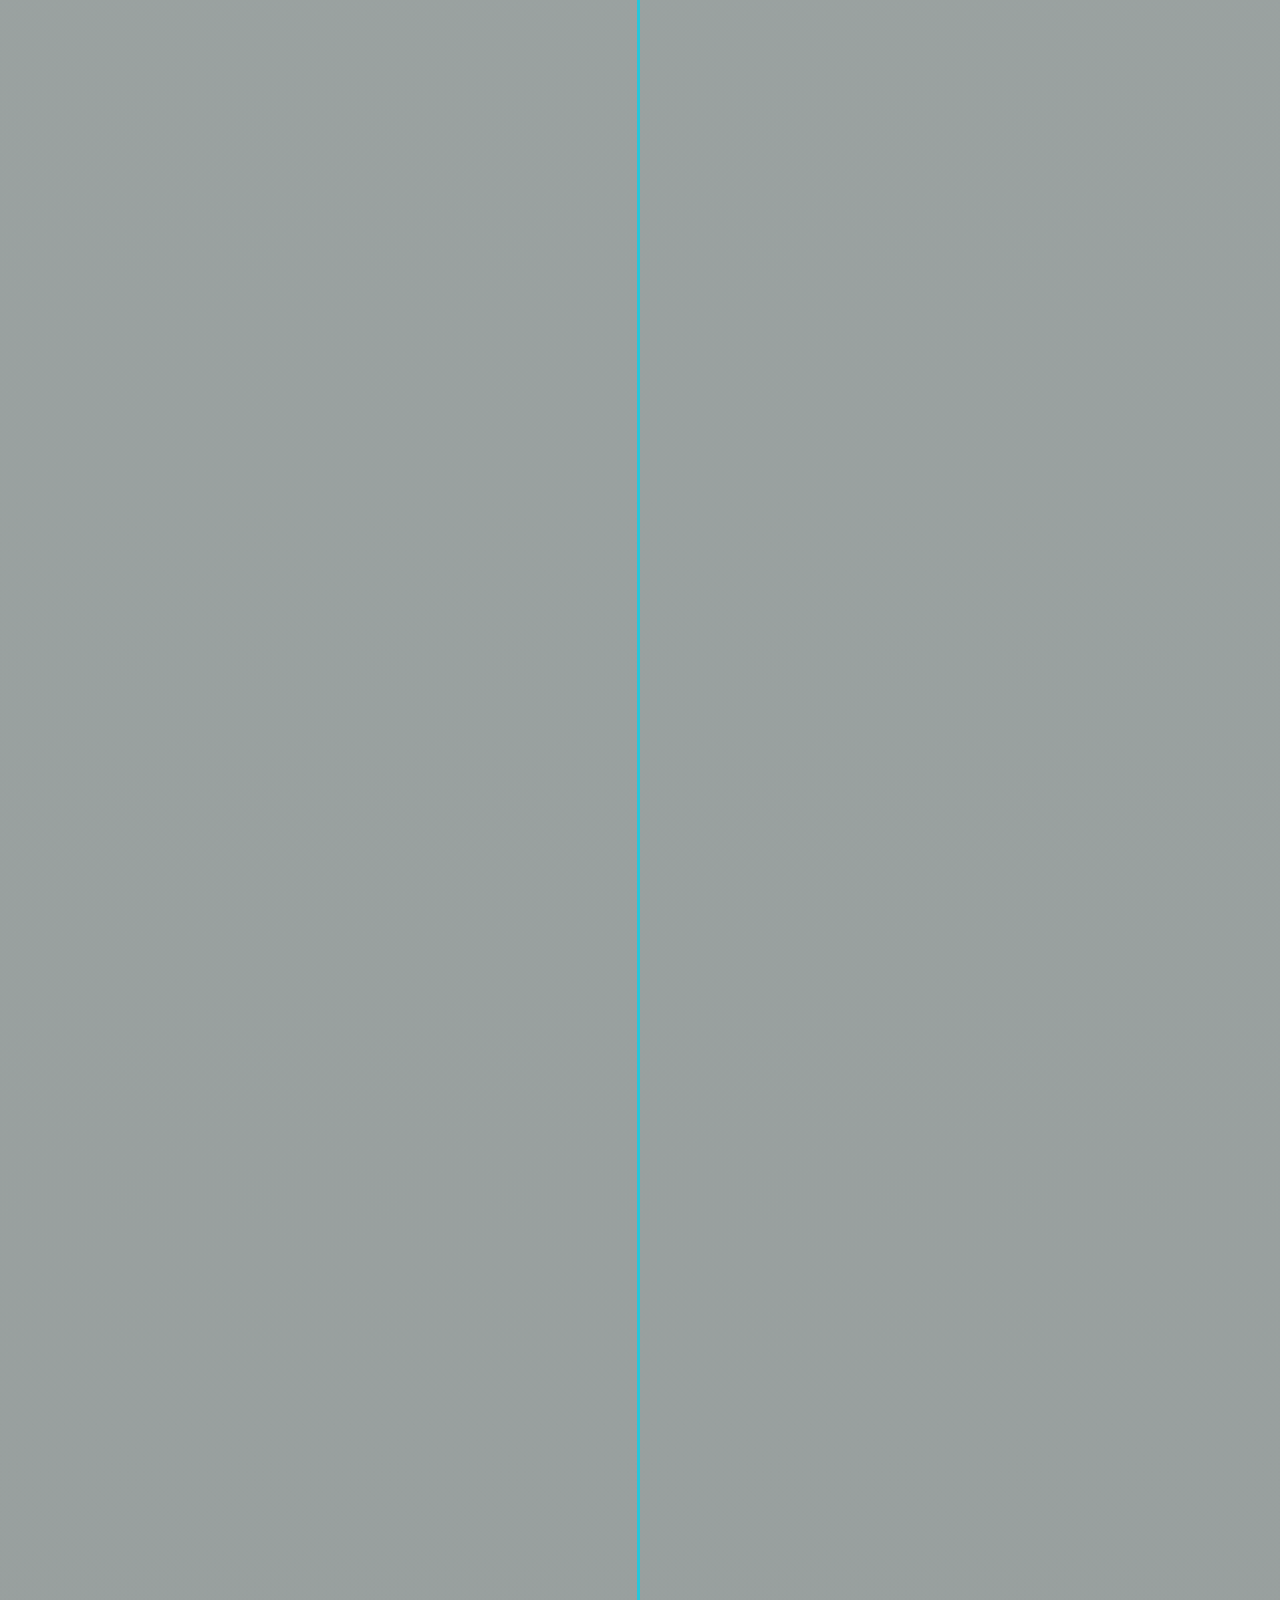
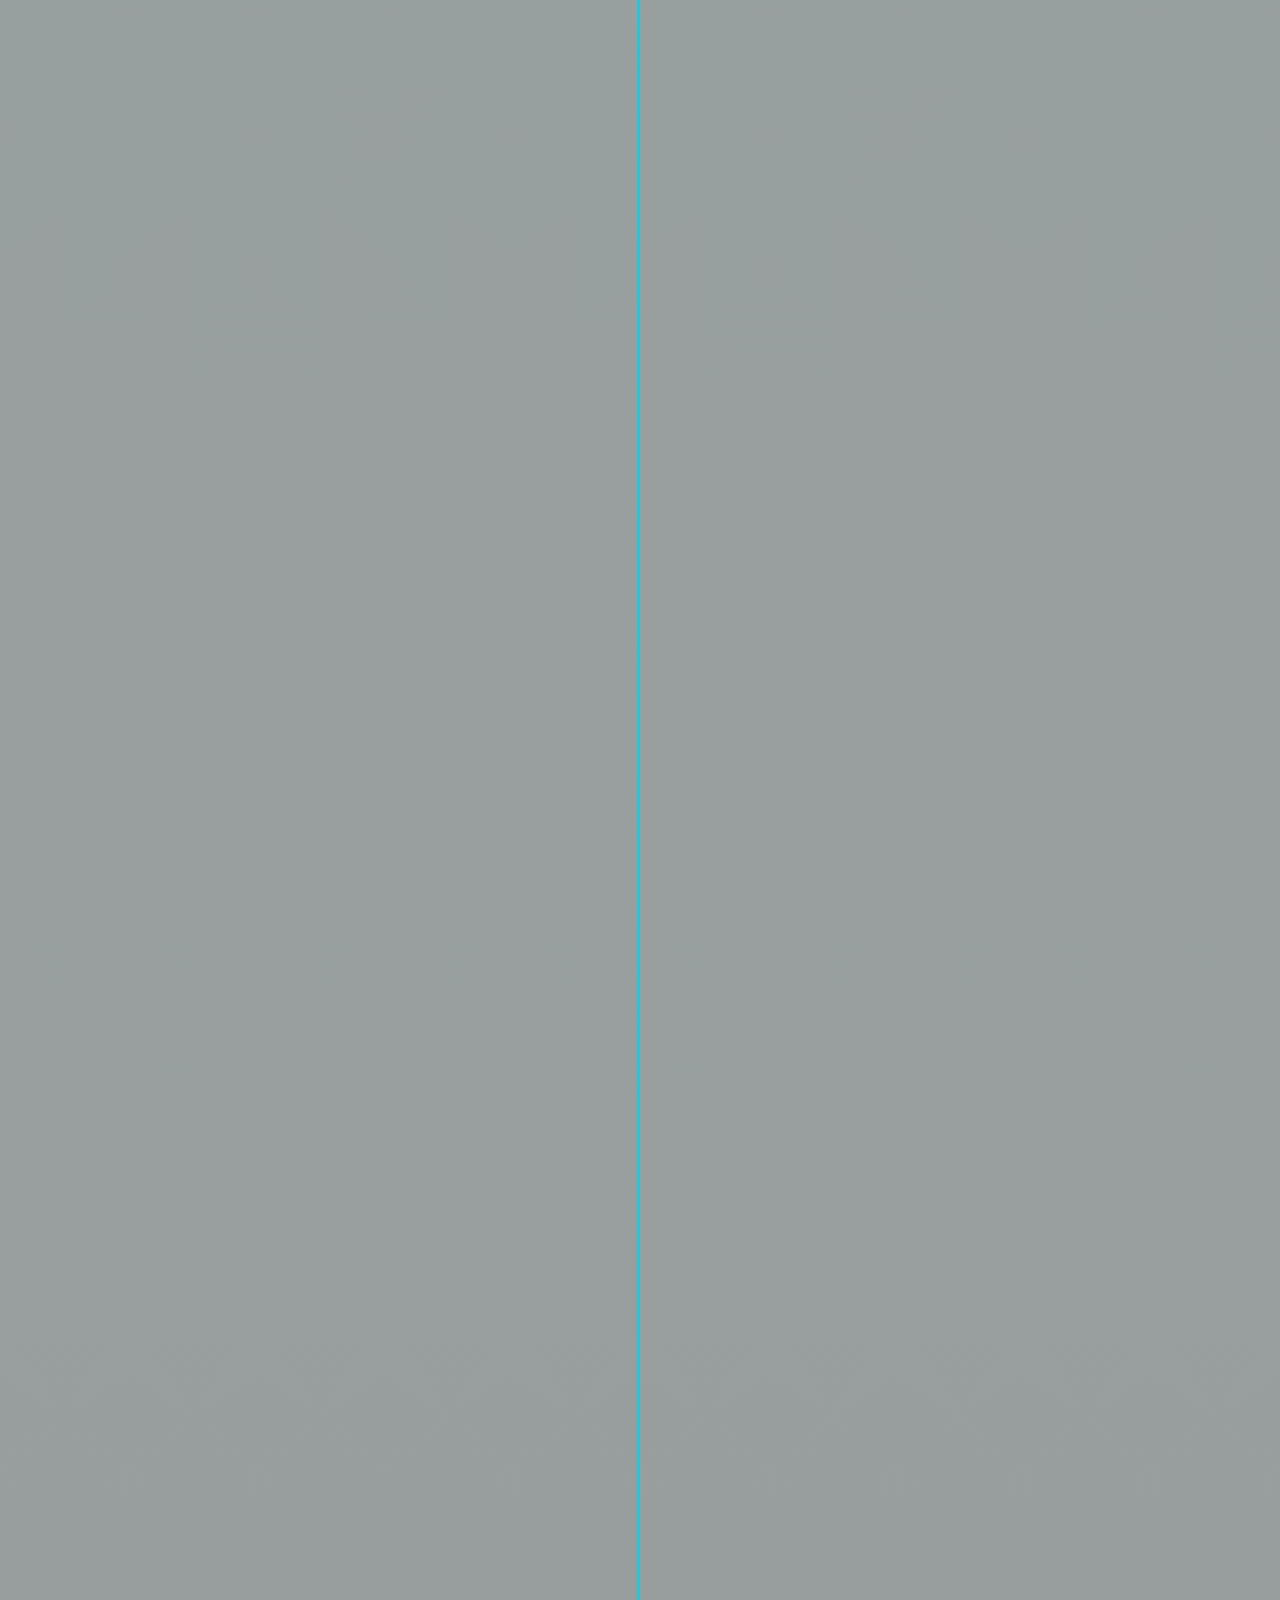
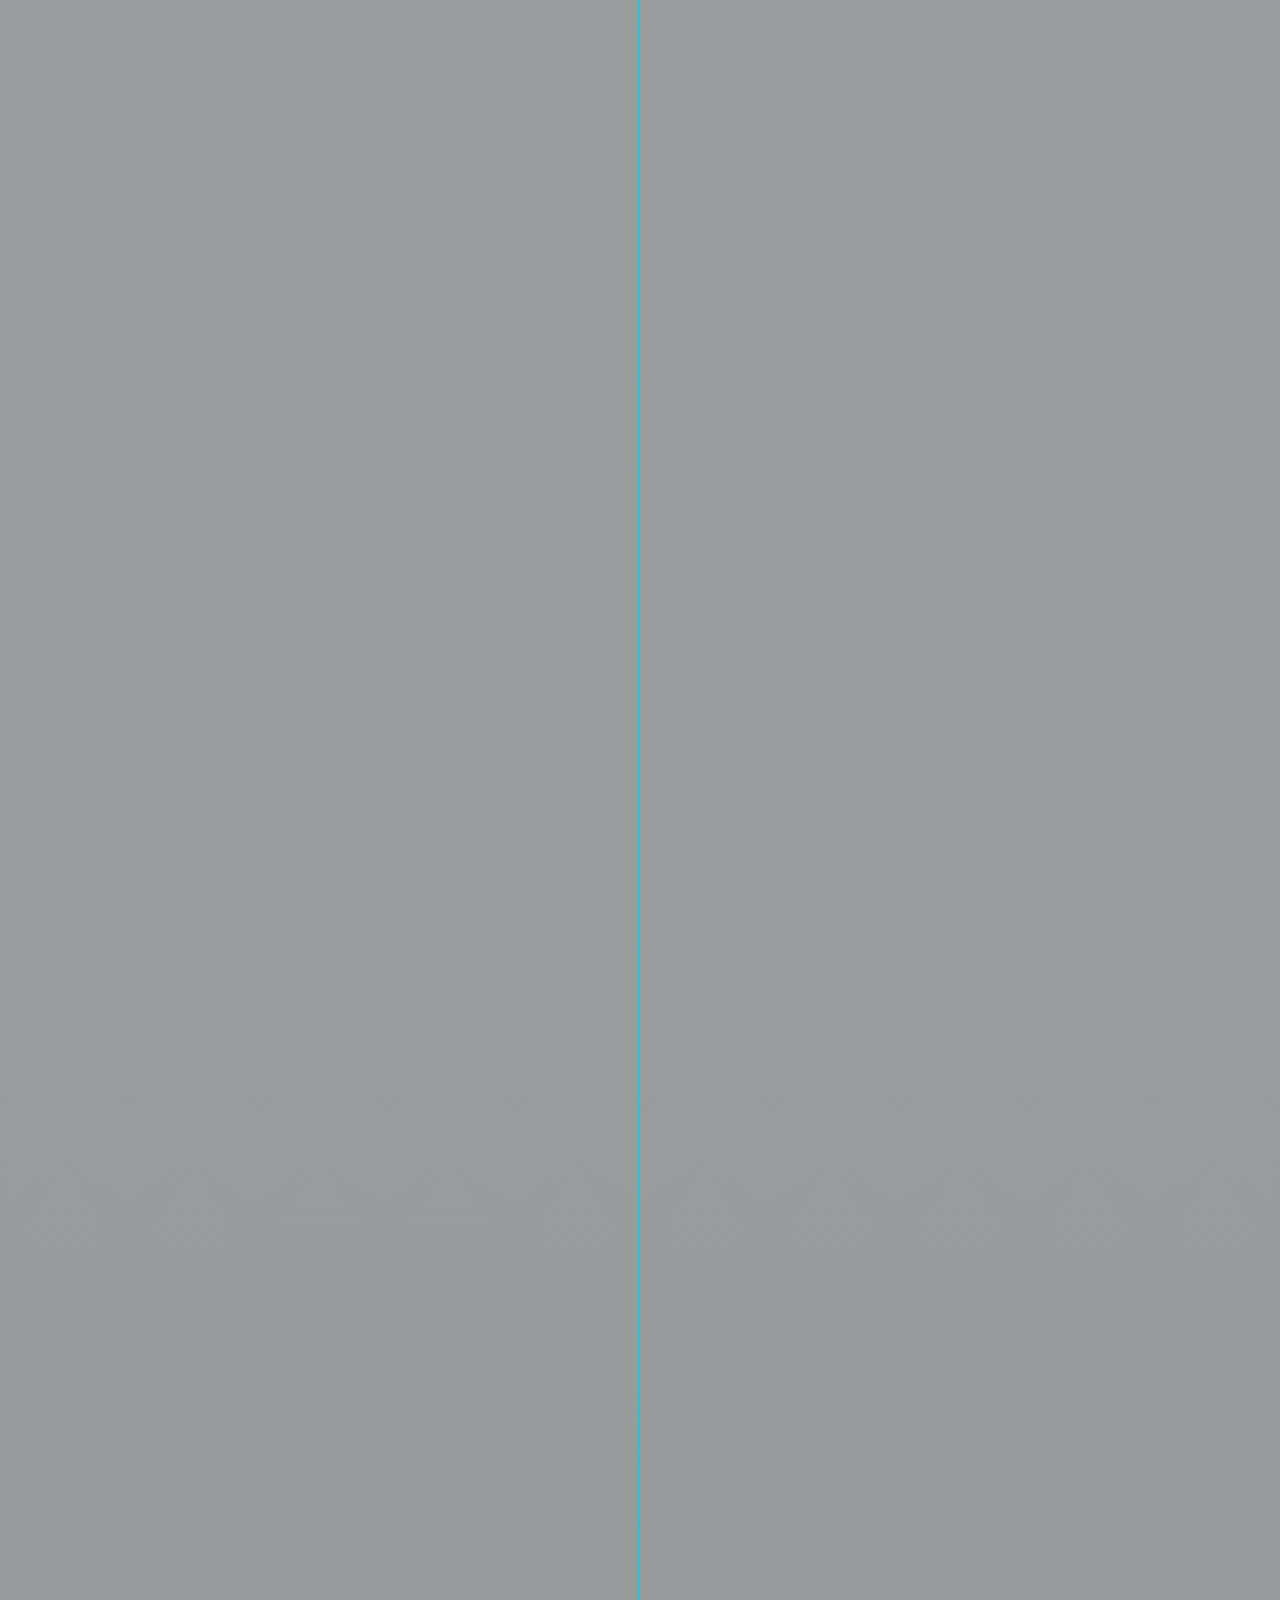
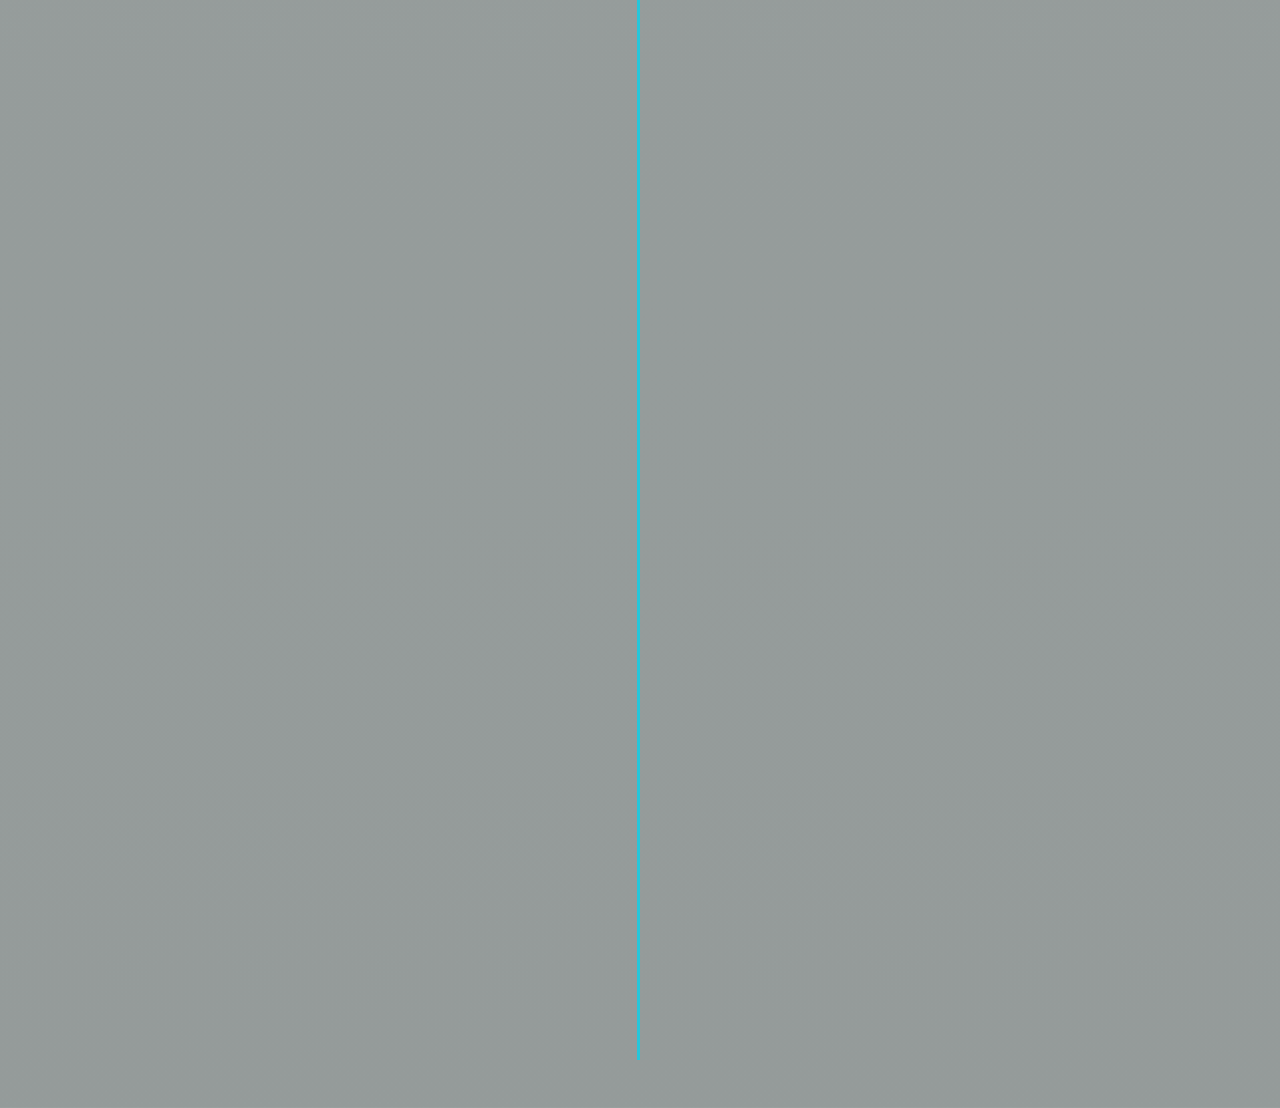
==== commit b7e39130: "add new background" ====
--- a/index.html
+++ b/index.html
@@ -4,6 +4,8 @@
         <link rel="stylesheet" href="https://maxcdn.bootstrapcdn.com/bootstrap/4.0.0/css/bootstrap.css">
         <link rel="stylesheet" href="main.css">
         <script src="main.js"></script>
+        <title>Our Story</title>
+        <link rel="icon" href="images/icon.png">
     </head>
     <body>
       <section id="intro">
@@ -17,7 +19,7 @@
           </div>
         </div>
       </section>
-      <section style="background-color: #F0F2F5;">
+      <section id="hero">
         <div class="container py-5">
           <div class="main-timeline-2">
             <!-- First Look -->
@@ -119,7 +121,7 @@
                 </div>
                 <div class="card-body p-4">
                   <h4 class="fw-bold mb-4">The First "I love You"</h4>
-                  <p class="text-muted mb-4"><i class="far fa-clock" aria-hidden="true"></i> 01-05-2022</p>
+                  <p class="text-muted mb-4"><i class="far fa-clock" aria-hidden="true"></i> 30-04-2022</p>
                   <p class="mb-0">I didn't need much time to realize that she's more than a friend to me, I really care about her, she charms me with every detail she has. 
                     She raises me up in the sky whenever she laughs and turns my life into darkness whenever I feel that she's not okay. I didn't want to surrender to this feeling. I kept 
                     convencing myself that we are just friends, and nothing more will happen. Till this day, we supposed to meet up but something urgent popped up so I had to cancel, the thing that made her 
@@ -138,7 +140,7 @@
                 </div>
                 <div class="card-body p-4">
                   <h4 class="fw-bold mb-4">First Hands Holding</h4>
-                  <p class="text-muted mb-4"><i class="far fa-clock" aria-hidden="true"></i> 02-05-2022</p>
+                  <p class="text-muted mb-4"><i class="far fa-clock" aria-hidden="true"></i> 01-05-2022</p>
                   <p class="mb-0">She didn't say anything at the beginning but she then claimd that I'm maybe joking, or it's just that emotional needs that I had, it's anything else, it's not real.
                     The next day, it was the day before Eid. She had a night shift. Me and the boys went out, I then suggested to go somewhere which was close to her work place. Once we got there, 
                     I didn't give it a second thought, I miss her so much I really want to see her now no matter what even for 10 minutes. I drove to her work place, called her, and asked to see her.
--- a/main.css
+++ b/main.css
@@ -208,6 +208,12 @@
 }
   
 
+#hero {
+  background: linear-gradient(rgba(66, 84, 81, 0.5), rgba(43, 56, 54, 0.5)), url("images/pexels-roberto-nickson-2559941.jpg") fixed center center;
+  background-size: cover;
+  width: 100%;
+}
+
 #intro {
   background: linear-gradient(rgba(66, 84, 81, 0.5), rgba(43, 56, 54, 0.5)), url("images/IMG-20220803-WA0018.jpg") fixed center center;
   background-size: cover;
